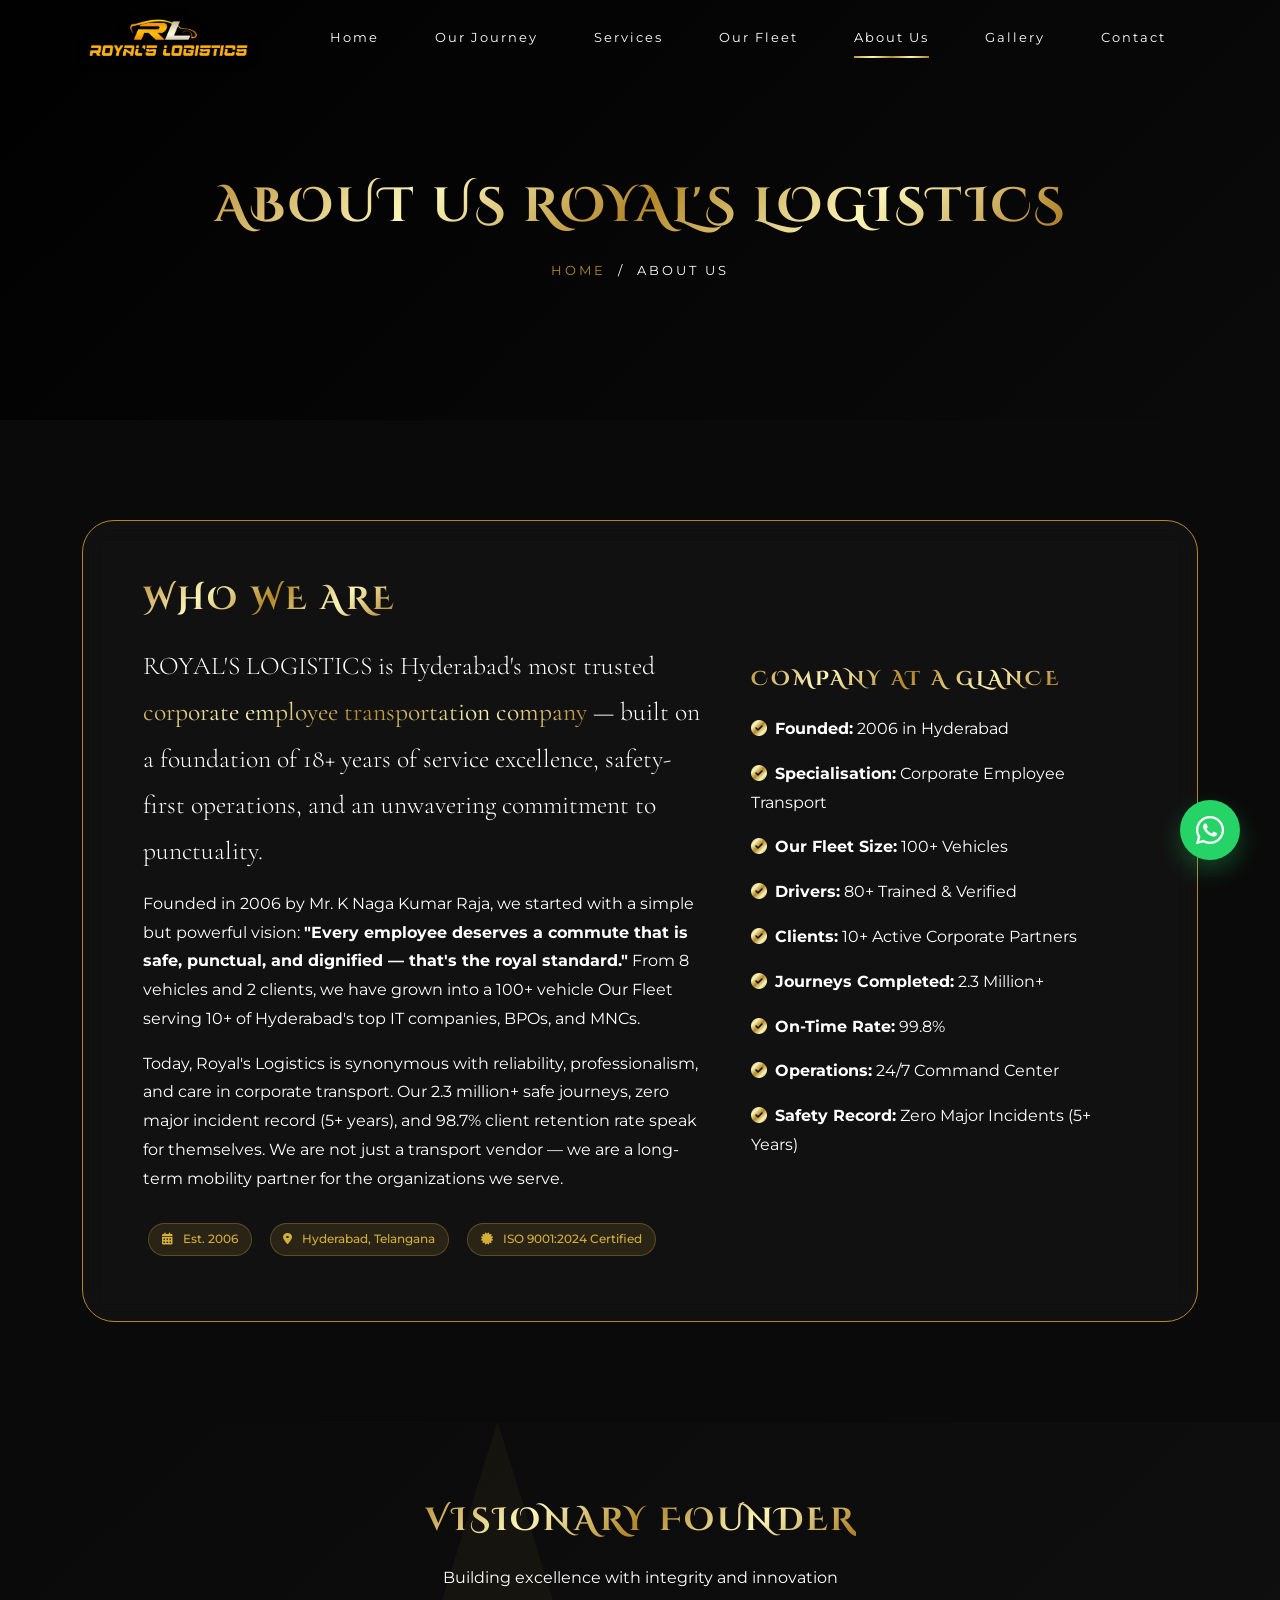
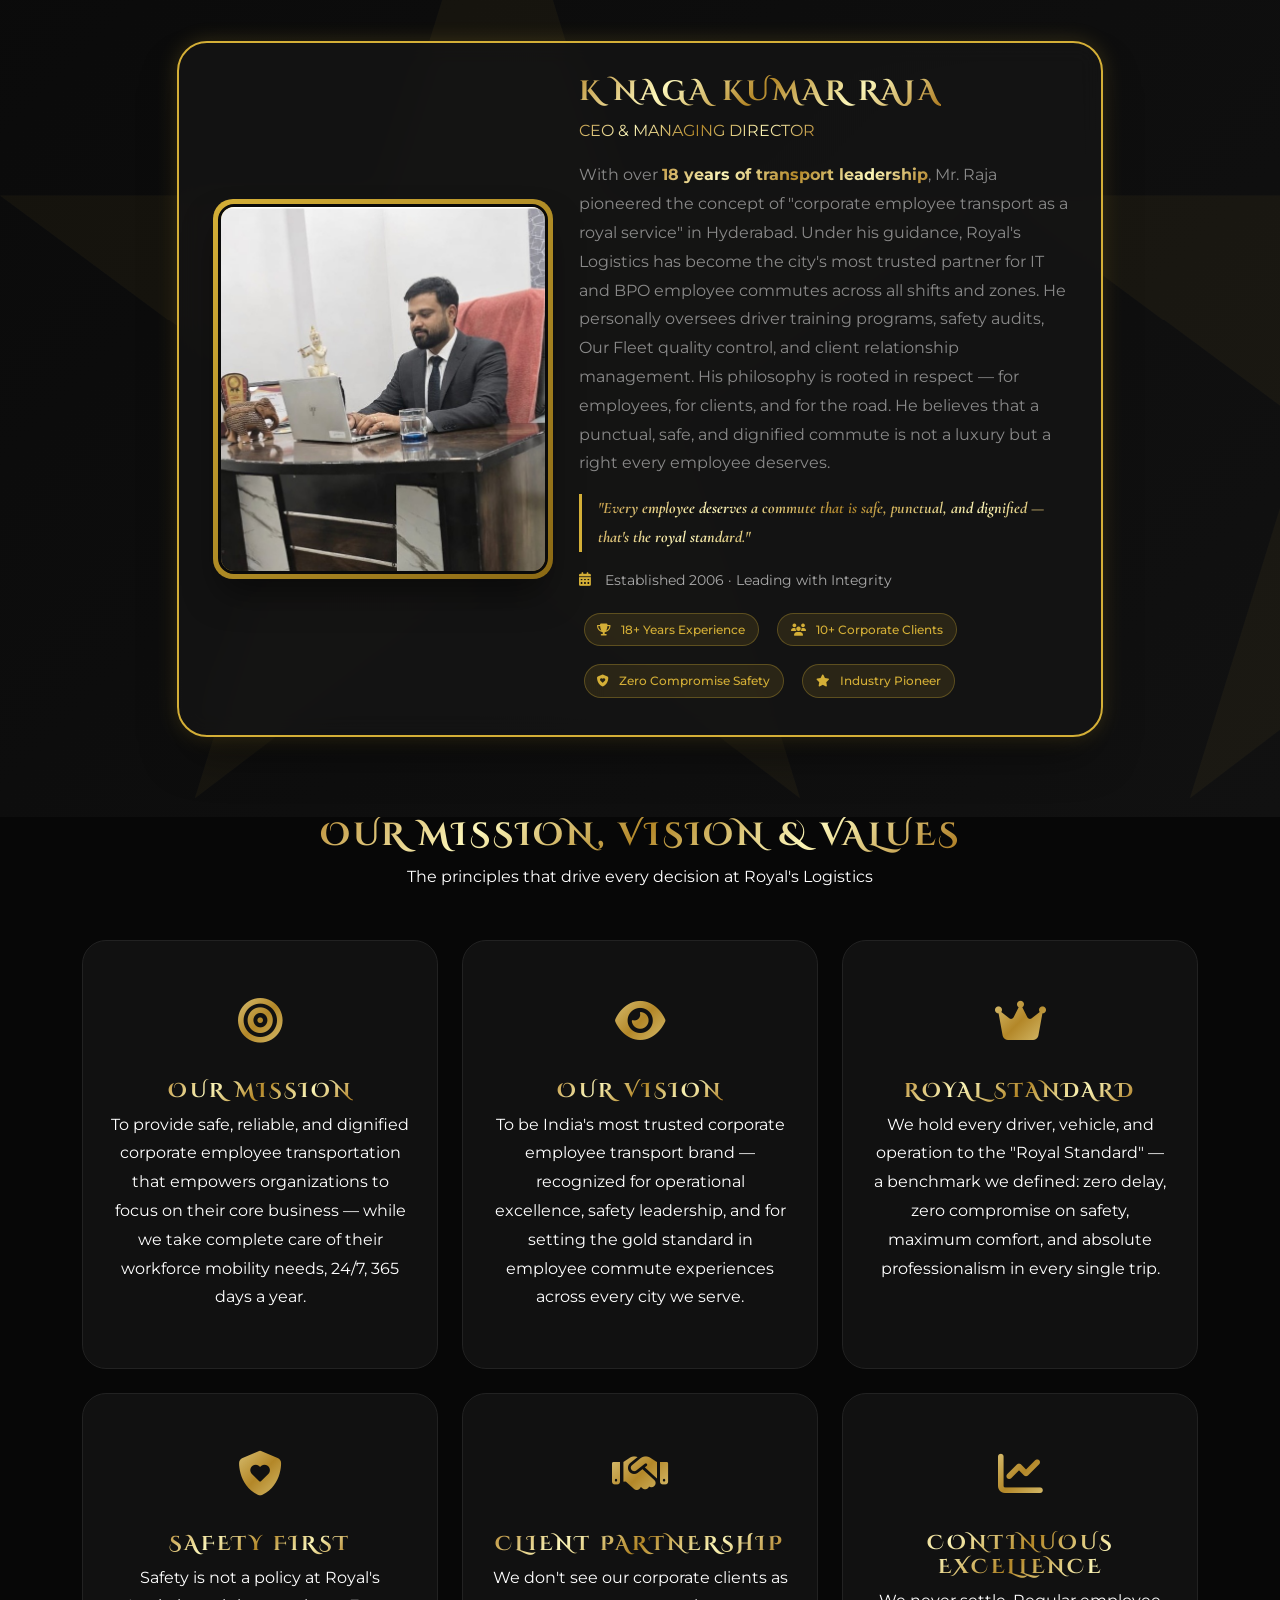
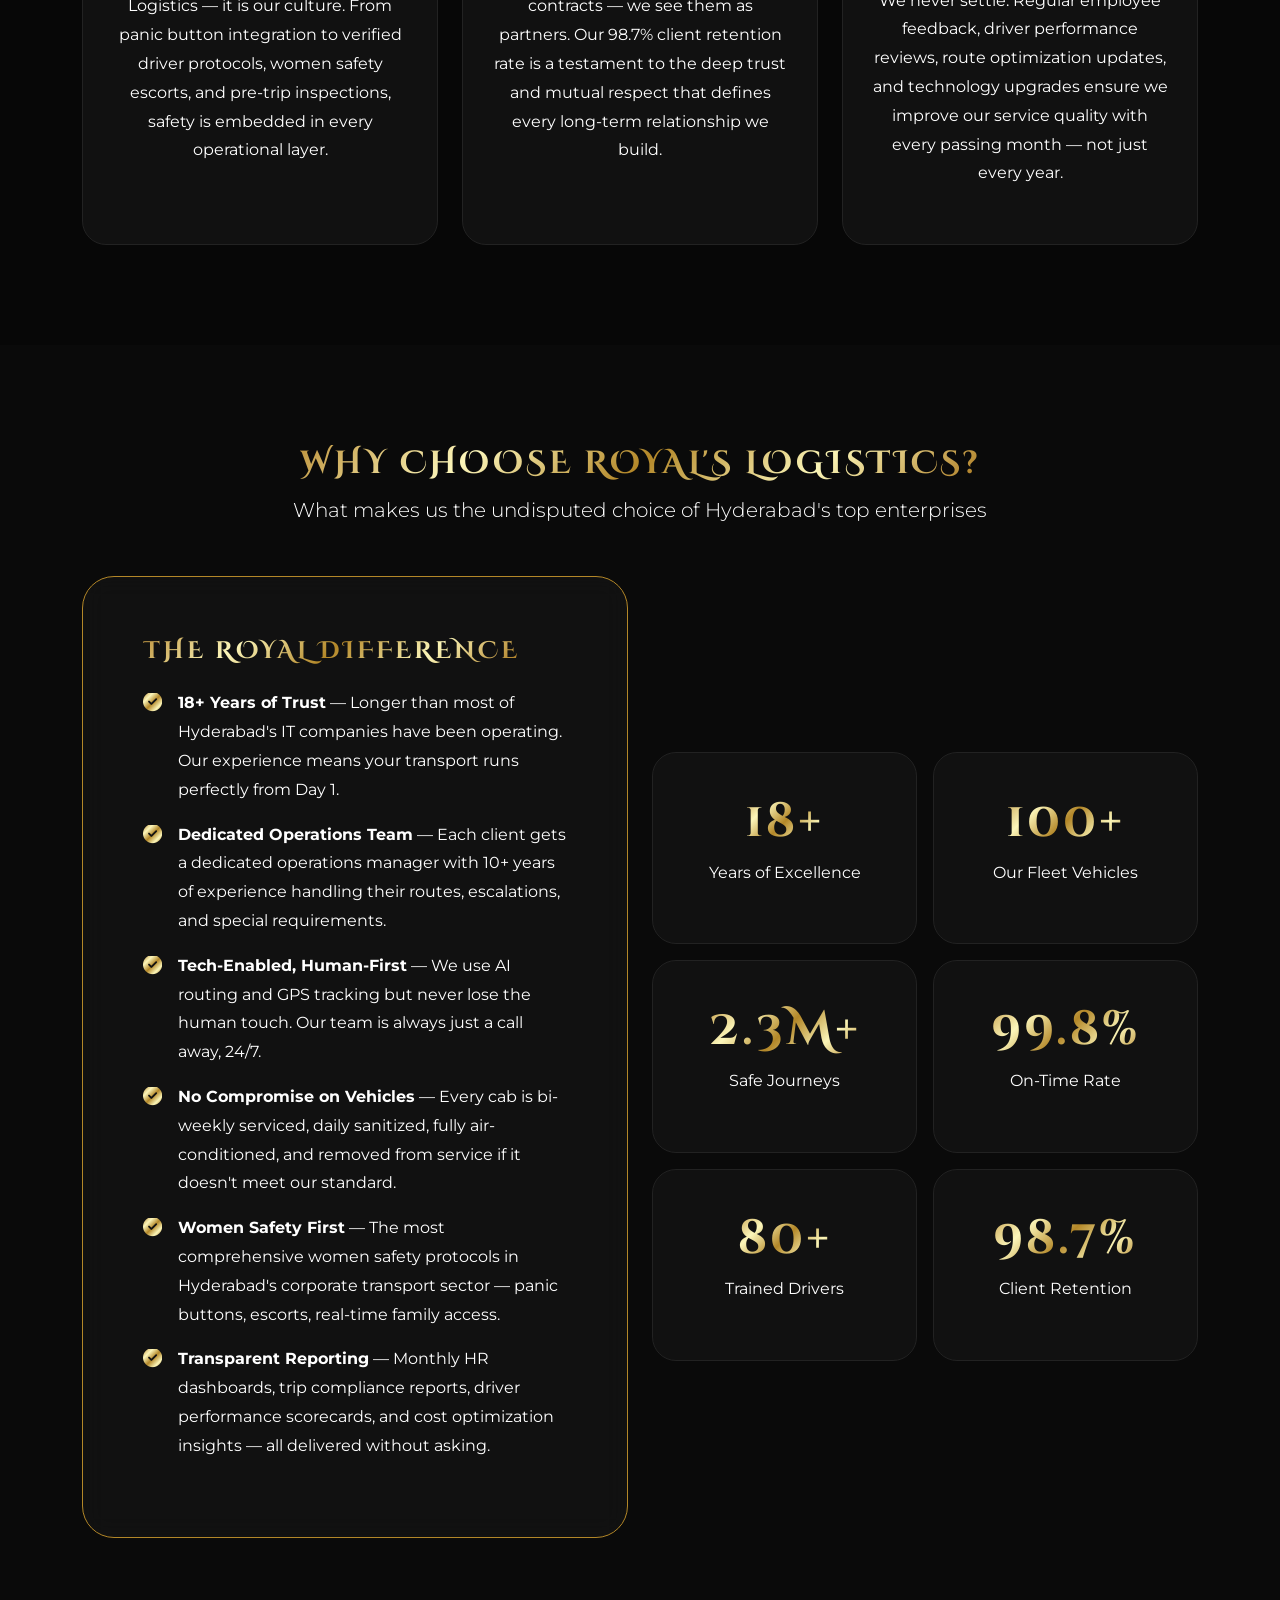
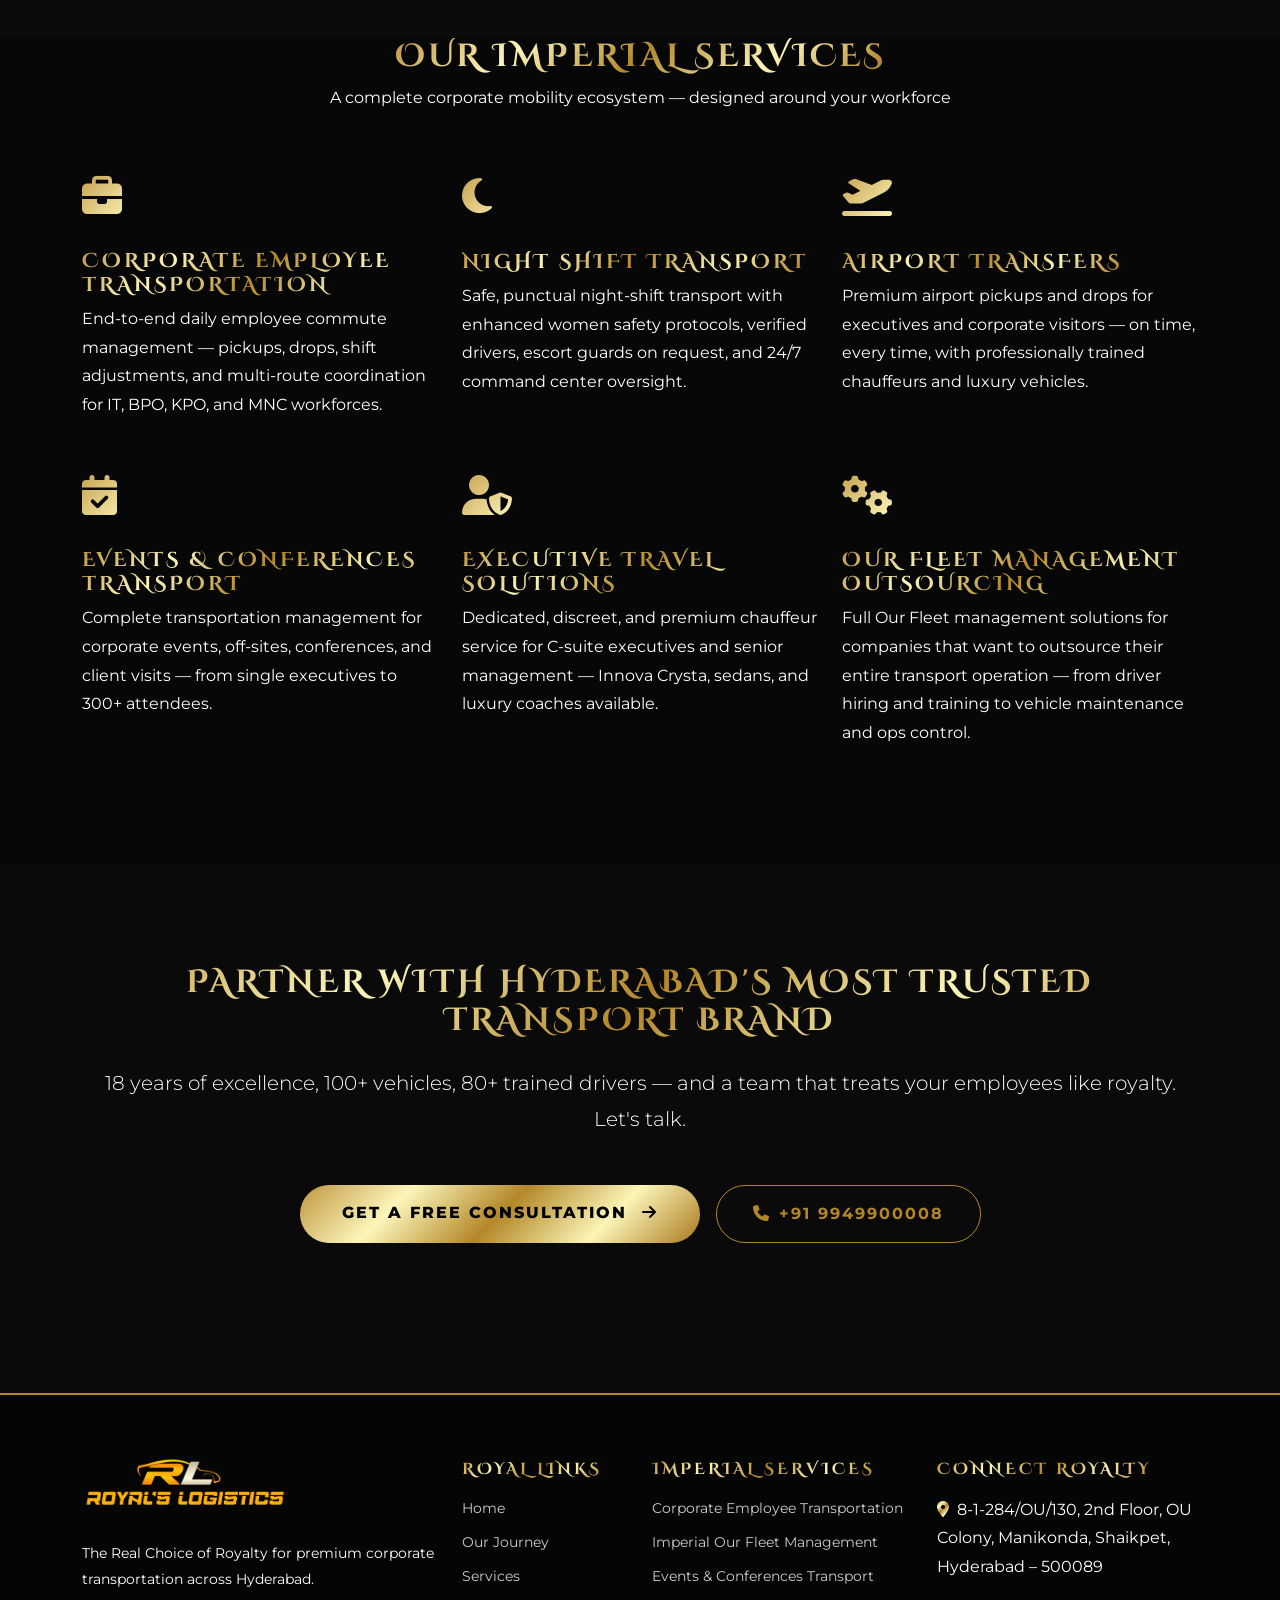
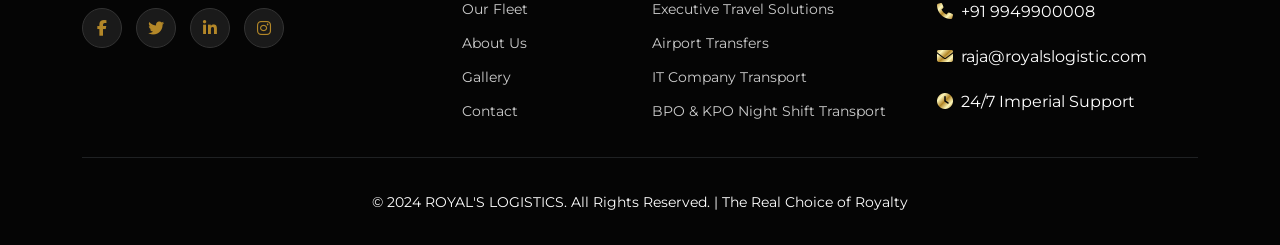
==== About Us.html @ 651cbd4b "Update About Us.html" ====
<!DOCTYPE html>
<html lang="en">
<head>
  <meta charset="UTF-8" />
  <meta name="viewport" content="width=device-width, initial-scale=1.0" />
  <title>About Us | ROYAL'S LOGISTICS</title>
  <!-- Favicon (Logo as icon) -->
  <link rel="icon" type="image/png" href="logo1.png" />
  <link rel="apple-touch-icon" href="logo1.png" />

  <!-- SEO Title -->
  <title>ROYAL'S LOGISTICS | Imperial Corporate Employee Transport</title>

  <!-- Open Graph Meta Tags (WhatsApp / Facebook Preview) -->
  <meta property="og:title" content="ROYAL'S LOGISTICS | Imperial Corporate Employee Transport" />
  <meta property="og:description" content="Premium corporate employee transport solutions with reliability, safety, and efficiency. Trusted logistics partner for modern businesses." />
  <meta property="og:image" content="https://rl-updated.netlify.app/logo1.png" />
  <meta property="og:url" content="https://rl-updated.netlify.app/" />
  <meta property="og:type" content="website" />
  <meta property="og:image:width" content="1200" />
  <meta property="og:image:height" content="630" />

  <link href="https://cdn.jsdelivr.net/npm/bootstrap@5.3.0-alpha1/dist/css/bootstrap.min.css" rel="stylesheet" />
  <link href="https://fonts.googleapis.com/css2?family=Cinzel+Decorative:wght@400;700;900&family=Cinzel:wght@400;700;900&family=Cormorant+Garamond:ital,wght@0,400;0,600;1,400&family=Montserrat:wght@200;300;400;500;600;700;800&display=swap" rel="stylesheet" />
  <link rel="stylesheet" href="https://cdnjs.cloudflare.com/ajax/libs/font-awesome/6.4.0/css/all.min.css" />
  <link href="https://unpkg.com/aos@2.3.1/dist/aos.css" rel="stylesheet" />
  <link rel="stylesheet" href="styles.css" />
  <style>
    /* Additional styles for the refined CEO section - Golden Border & Rectangle Image */
    .ceo-refined-section {
      padding: 80px 0;
      background: linear-gradient(135deg, #0a0a0a 0%, #111111 100%);
      position: relative;
      overflow: hidden;
    }
    .ceo-refined-section::before {
      content: '';
      position: absolute;
      top: 0;
      left: 0;
      width: 100%;
      height: 100%;
      background: url('data:image/svg+xml;utf8,<svg xmlns="http://www.w3.org/2000/svg" viewBox="0 0 800 800" opacity="0.05"><path fill="%23D4AF37" d="M400,0 L493.3,300 L800,300 L550,485 L643.3,785 L400,600 L156.7,785 L250,485 L0,300 L306.7,300 Z"/></svg>') repeat;
      pointer-events: none;
    }
    .section-tag {
      display: inline-block;
      background: rgba(212, 175, 55, 0.15);
      color: var(--deep-gold, #D4AF37);
      font-size: 0.8rem;
      letter-spacing: 2px;
      padding: 0.3rem 1rem;
      border-radius: 30px;
      margin-bottom: 1rem;
      font-weight: 600;
      border: 1px solid rgba(212, 175, 55, 0.3);
    }
    .section-title {
      font-size: 2.5rem;
      font-weight: 700;
      background: linear-gradient(135deg, #D4AF37 0%, #FFD966 100%);
      -webkit-background-clip: text;
      background-clip: text;
      color: transparent;
      margin-bottom: 0.5rem;
      font-family: 'Cinzel', serif;
    }
    /* CEO Card with Golden Border */
    .ceo-card {
      background: rgba(20, 20, 20, 0.85);
      backdrop-filter: blur(12px);
      border-radius: 30px;
      padding: 2rem;
      border: 2px solid #D4AF37;
      box-shadow: 0 0 20px rgba(212, 175, 55, 0.2), 0 25px 45px -12px rgba(0,0,0,0.5);
      transition: transform 0.3s ease, box-shadow 0.3s ease;
    }
    .ceo-card:hover {
      transform: translateY(-5px);
      box-shadow: 0 0 30px rgba(212, 175, 55, 0.3), 0 25px 45px -12px rgba(0,0,0,0.6);
      border-color: #FFD966;
    }
    /* Rectangle Image Wrapper - Bigger with Golden Border */
    .ceo-img-wrapper-rectangle {
      width: 300px;
      height: 340px;
      border-radius: 20px;
      background: linear-gradient(135deg, #D4AF37, #8B6914);
      padding: 5px;
      box-shadow: 0 20px 35px -8px rgba(0,0,0,0.5);
      transition: transform 0.3s ease;
      margin: 0 auto;
    }
    .ceo-img-wrapper-rectangle:hover {
      transform: scale(1.02);
    }
    .ceo-img-rectangle {
      width: 100%;
      height: 100%;
      object-fit: cover;
      border-radius: 16px;
      border: 3px solid #0a0a0a;
    }
    .ceo-name {
      font-size: 2rem;
      font-weight: 700;
      background: linear-gradient(135deg, #D4AF37, #FFF2C8);
      -webkit-background-clip: text;
      background-clip: text;
      color: transparent;
      margin-bottom: 0.25rem;
      font-family: 'Cinzel', serif;
    }
    .ceo-title {
      font-size: 1rem;
      letter-spacing: 3px;
      color: #D4AF37;
      text-transform: uppercase;
      border-bottom: 1px solid rgba(212, 175, 55, 0.3);
      display: inline-block;
      padding-bottom: 5px;
    }
    .ceo-quote {
      font-style: italic;
      font-size: 1rem;
      color: #e0c87c;
      border-left: 3px solid #D4AF37;
      padding-left: 1rem;
      margin: 1rem 0;
      font-family: 'Cormorant Garamond', serif;
      font-weight: 500;
    }
    .ceo-estb {
      margin-top: 1rem;
      font-size: 0.85rem;
      color: #aaa;
      display: flex;
      align-items: center;
      gap: 6px;
    }
    .ceo-estb i {
      color: #D4AF37;
    }
    /* Keep existing gold badges consistent */
    .stat-badge-gold {
      background: rgba(212, 175, 55, 0.12);
      border: 1px solid rgba(212, 175, 55, 0.3);
      color: #D4AF37;
      padding: 0.3rem 0.8rem;
      border-radius: 30px;
      font-size: 0.75rem;
      font-weight: 500;
      display: inline-flex;
      align-items: center;
      gap: 6px;
    }
    @media (min-width: 1200px) {
      .ceo-img-wrapper-rectangle {
        width: 340px;
        height: 380px;
      }
    }
    @media (max-width: 768px) {
      .ceo-card {
        text-align: center;
        padding: 1.5rem;
      }
      .ceo-img-wrapper-rectangle {
        width: 240px;
        height: 280px;
      }
      .section-title {
        font-size: 1.8rem;
      }
      .ceo-name {
        font-size: 1.5rem;
      }
    }
  </style>
</head>
<body>

  <!-- Preloader -->
  <div id="preloader">
    <div class="loader-logo">ROYAL'S LOGISTICS</div>
    <div style="width:280px;height:2px;background:#2a2a2a;margin-top:20px;">
      <div id="bar" style="width:0%;height:100%;background:var(--metallic-gold);"></div>
    </div>
    <p class="mt-3 small gold-text">Imperial Excellence Loading...</p>
  </div>

  <!-- Navbar -->
  <nav class="navbar navbar-expand-lg navbar-dark fixed-top">
    <div class="container">
      <a class="navbar-brand" href="index.html"><img class="navbar-logo-img" src="logo.png" alt="Royal's Logistics"></a>
      <button class="navbar-toggler" type="button" data-bs-toggle="collapse" data-bs-target="#navbarNav" aria-label="Toggle navigation">
        <span class="navbar-toggler-icon"></span>
      </button>
      <div class="collapse navbar-collapse" id="navbarNav">
        <ul class="navbar-nav ms-auto">
          <li class="nav-item"><a class="nav-link" href="index.html">Home</a></li>
          <li class="nav-item"><a class="nav-link" href="Our Journey.html">Our Journey</a></li>
          <li class="nav-item"><a class="nav-link" href="Services.html">Services</a></li>
          <li class="nav-item"><a class="nav-link" href="Our Fleet.html">Our Fleet</a></li>
          <li class="nav-item"><a class="nav-link active-link" href="About Us.html">About Us</a></li>
          <li class="nav-item"><a class="nav-link" href="Gallery.html">Gallery</a></li>
          <li class="nav-item"><a class="nav-link" href="Contact.html">Contact</a></li>
        </ul>
      </div>
    </div>
  </nav>

  <!-- Page Hero -->
  <section class="page-hero">
    <div class="page-hero-bg" style="background-image:url('https://images.unsplash.com/photo-1521791136064-7986c2920216?auto=format&fit=crop&w=1920&q=80');"></div>
    <div class="page-hero-overlay"></div>
    <div class="container" data-aos="zoom-out">
      <h1 class="gold-text">About Us Royal's Logistics</h1>
      <p class="page-breadcrumb"><a href="index.html">Home</a> &nbsp;/&nbsp; About Us</p>
    </div>
  </section>

  <!-- Who We Are -->
  <section class="section-padding">
    <div class="container">
      <div class="royal-border-box" data-aos="fade-up">
        <div class="row align-items-center g-5">
          <div class="col-lg-7">
            <h2 class="gold-text mb-4">Who We Are</h2>
            <p class="lead mb-3" style="font-family:'Cormorant Garamond',serif;font-size:1.6rem;">
              ROYAL'S LOGISTICS is Hyderabad's most trusted <strong class="gold-text">corporate employee transportation company</strong> — built on a foundation of 18+ years of service excellence, safety-first operations, and an unwavering commitment to punctuality.
            </p>
            <p>Founded in 2006 by Mr. K Naga Kumar Raja, we started with a simple but powerful vision: <strong>"Every employee deserves a commute that is safe, punctual, and dignified — that's the royal standard."</strong> From 8 vehicles and 2 clients, we have grown into a 100+ vehicle Our Fleet serving 10+ of Hyderabad's top IT companies, BPOs, and MNCs.</p>
            <p class="mt-3">Today, Royal's Logistics is synonymous with reliability, professionalism, and care in corporate transport. Our 2.3 million+ safe journeys, zero major incident record (5+ years), and 98.7% client retention rate speak for themselves. We are not just a transport vendor — we are a long-term mobility partner for the organizations we serve.</p>
            <div class="mt-4 d-flex flex-wrap gap-2">
              <span class="stat-badge-gold"><i class="fas fa-calendar-alt me-1"></i>Est. 2006</span>
              <span class="stat-badge-gold"><i class="fas fa-map-marker-alt me-1"></i>Hyderabad, Telangana</span>
              <span class="stat-badge-gold"><i class="fas fa-certificate me-1"></i>ISO 9001:2024 Certified</span>
            </div>
          </div>
          <div class="col-lg-5">
            <h5 class="gold-text mb-4">Company At a Glance</h5>
            <ul class="list-unstyled">
              <li class="mb-3"><i class="fas fa-check-circle gold-text me-2"></i><strong>Founded:</strong> 2006 in Hyderabad</li>
              <li class="mb-3"><i class="fas fa-check-circle gold-text me-2"></i><strong>Specialisation:</strong> Corporate Employee Transport</li>
              <li class="mb-3"><i class="fas fa-check-circle gold-text me-2"></i><strong>Our Fleet Size:</strong> 100+ Vehicles</li>
              <li class="mb-3"><i class="fas fa-check-circle gold-text me-2"></i><strong>Drivers:</strong> 80+ Trained & Verified</li>
              <li class="mb-3"><i class="fas fa-check-circle gold-text me-2"></i><strong>Clients:</strong> 10+ Active Corporate Partners</li>
              <li class="mb-3"><i class="fas fa-check-circle gold-text me-2"></i><strong>Journeys Completed:</strong> 2.3 Million+</li>
              <li class="mb-3"><i class="fas fa-check-circle gold-text me-2"></i><strong>On-Time Rate:</strong> 99.8%</li>
              <li class="mb-3"><i class="fas fa-check-circle gold-text me-2"></i><strong>Operations:</strong> 24/7 Command Center</li>
              <li class="mb-3"><i class="fas fa-check-circle gold-text me-2"></i><strong>Safety Record:</strong> Zero Major Incidents (5+ Years)</li>
            </ul>
          </div>
        </div>
      </div>
    </div>
  </section>

  <!-- UPDATED CEO SECTION with GOLDEN BORDER & RECTANGLE IMAGE -->
  <section id="ceo" class="ceo-refined-section">
    <div class="container">
      <div class="text-center mb-5" data-aos="fade-up">
        <h2 class="gold-text ">VISIONARY FOUNDER</h2>
        <p class="mt-3">Building excellence with integrity and innovation</p>
      </div>
      <div class="row justify-content-center">
        <div class="col-lg-10" data-aos="fade-up" data-aos-delay="100">
          <div class="ceo-card">
            <div class="row align-items-center">
              <div class="col-lg-5 text-center mb-4 mb-lg-0">
                <!-- RECTANGLE IMAGE WRAPPER - Bigger size with golden border effect -->
                <div class="ceo-img-wrapper-rectangle mx-auto">
                  <img src="kumar raja.jpg" alt="K Naga Kumar Raja" class="ceo-img-rectangle">
                </div>
              </div>
              <div class="col-lg-7">
                <h3 class="gold-text ">K NAGA KUMAR RAJA</h3>
                <div class="gold-text ">CEO & MANAGING DIRECTOR</div>
                <p class="mt-3 text-white-50">With over <strong class="gold-text">18 years of transport leadership</strong>, Mr. Raja pioneered the concept of "corporate employee transport as a royal service" in Hyderabad. Under his guidance, Royal's Logistics has become the city's most trusted partner for IT and BPO employee commutes across all shifts and zones. He personally oversees driver training programs, safety audits, Our Fleet quality control, and client relationship management. His philosophy is rooted in respect — for employees, for clients, and for the road. He believes that a punctual, safe, and dignified commute is not a luxury but a right every employee deserves.</p>
                <div class="ceo-quote"><strong class="gold-text">"Every employee deserves a commute that is safe, punctual, and dignified — that's the royal standard."</strong></div>
                <div class="ceo-estb"><i class="fas fa-calendar-alt me-2"></i>Established 2006 · Leading with Integrity</div>
                <div class="mt-3 d-flex flex-wrap gap-2">
                  <span class="stat-badge-gold"><i class="fas fa-trophy me-1"></i>18+ Years Experience</span>
                  <span class="stat-badge-gold"><i class="fas fa-users me-1"></i>10+ Corporate Clients</span>
                  <span class="stat-badge-gold"><i class="fas fa-shield-heart me-1"></i>Zero Compromise Safety</span>
                  <span class="stat-badge-gold"><i class="fas fa-star me-1"></i>Industry Pioneer</span>
                </div>
              </div>
            </div>
          </div>
        </div>
      </div>
    </div>
  </section>

  <!-- Mission, Vision, Values -->
  <section class="section-padding pt-0" style="background:#070707;">
    <div class="container">
      <div class="text-center mb-5" data-aos="fade-up">
        <h2 class="gold-text">Our Mission, Vision & Values</h2>
        <p>The principles that drive every decision at Royal's Logistics</p>
      </div>
      <div class="row g-4">
        <div class="col-md-6 col-lg-4" data-aos="flip-left">
          <div class="value-card">
            <span class="value-icon"><i class="fas fa-bullseye"></i></span>
            <h5 class="gold-text">Our Mission</h5>
            <p>To provide safe, reliable, and dignified corporate employee transportation that empowers organizations to focus on their core business — while we take complete care of their workforce mobility needs, 24/7, 365 days a year.</p>
          </div>
        </div>
        <div class="col-md-6 col-lg-4" data-aos="flip-left" data-aos-delay="100">
          <div class="value-card">
            <span class="value-icon"><i class="fas fa-eye"></i></span>
            <h5 class="gold-text">Our Vision</h5>
            <p>To be India's most trusted corporate employee transport brand — recognized for operational excellence, safety leadership, and for setting the gold standard in employee commute experiences across every city we serve.</p>
          </div>
        </div>
        <div class="col-md-6 col-lg-4" data-aos="flip-left" data-aos-delay="200">
          <div class="value-card">
            <span class="value-icon"><i class="fas fa-crown"></i></span>
            <h5 class="gold-text">Royal Standard</h5>
            <p>We hold every driver, vehicle, and operation to the "Royal Standard" — a benchmark we defined: zero delay, zero compromise on safety, maximum comfort, and absolute professionalism in every single trip.</p>
          </div>
        </div>
        <div class="col-md-6 col-lg-4" data-aos="flip-left" data-aos-delay="300">
          <div class="value-card">
            <span class="value-icon"><i class="fas fa-shield-heart"></i></span>
            <h5 class="gold-text">Safety First</h5>
            <p>Safety is not a policy at Royal's Logistics — it is our culture. From panic button integration to verified driver protocols, women safety escorts, and pre-trip inspections, safety is embedded in every operational layer.</p>
          </div>
        </div>
        <div class="col-md-6 col-lg-4" data-aos="flip-left" data-aos-delay="400">
          <div class="value-card">
            <span class="value-icon"><i class="fas fa-handshake"></i></span>
            <h5 class="gold-text">Client Partnership</h5>
            <p>We don't see our corporate clients as contracts — we see them as partners. Our 98.7% client retention rate is a testament to the deep trust and mutual respect that defines every long-term relationship we build.</p>
          </div>
        </div>
        <div class="col-md-6 col-lg-4" data-aos="flip-left" data-aos-delay="500">
          <div class="value-card">
            <span class="value-icon"><i class="fas fa-chart-line"></i></span>
            <h5 class="gold-text">Continuous Excellence</h5>
            <p>We never settle. Regular employee feedback, driver performance reviews, route optimization updates, and technology upgrades ensure we improve our service quality with every passing month — not just every year.</p>
          </div>
        </div>
      </div>
    </div>
  </section>

  <!-- Why Choose Us -->
  <section class="section-padding">
    <div class="container">
      <div class="text-center mb-5" data-aos="fade-up">
        <h2 class="gold-text">Why Choose Royal's Logistics?</h2>
        <p class="lead">What makes us the undisputed choice of Hyderabad's top enterprises</p>
      </div>
      <div class="row g-4 align-items-center">
        <div class="col-lg-6" data-aos="fade-right">
          <div class="royal-border-box">
            <h4 class="gold-text mb-4">The Royal Difference</h4>
            <ul class="list-unstyled">
              <li class="mb-3 d-flex align-items-start gap-3">
                <i class="fas fa-check-circle gold-text mt-1" style="font-size:1.2rem;"></i>
                <div><strong>18+ Years of Trust</strong> — Longer than most of Hyderabad's IT companies have been operating. Our experience means your transport runs perfectly from Day 1.</div>
              </li>
              <li class="mb-3 d-flex align-items-start gap-3">
                <i class="fas fa-check-circle gold-text mt-1" style="font-size:1.2rem;"></i>
                <div><strong>Dedicated Operations Team</strong> — Each client gets a dedicated operations manager with 10+ years of experience handling their routes, escalations, and special requirements.</div>
              </li>
              <li class="mb-3 d-flex align-items-start gap-3">
                <i class="fas fa-check-circle gold-text mt-1" style="font-size:1.2rem;"></i>
                <div><strong>Tech-Enabled, Human-First</strong> — We use AI routing and GPS tracking but never lose the human touch. Our team is always just a call away, 24/7.</div>
              </li>
              <li class="mb-3 d-flex align-items-start gap-3">
                <i class="fas fa-check-circle gold-text mt-1" style="font-size:1.2rem;"></i>
                <div><strong>No Compromise on Vehicles</strong> — Every cab is bi-weekly serviced, daily sanitized, fully air-conditioned, and removed from service if it doesn't meet our standard.</div>
              </li>
              <li class="mb-3 d-flex align-items-start gap-3">
                <i class="fas fa-check-circle gold-text mt-1" style="font-size:1.2rem;"></i>
                <div><strong>Women Safety First</strong> — The most comprehensive women safety protocols in Hyderabad's corporate transport sector — panic buttons, escorts, real-time family access.</div>
              </li>
              <li class="mb-3 d-flex align-items-start gap-3">
                <i class="fas fa-check-circle gold-text mt-1" style="font-size:1.2rem;"></i>
                <div><strong>Transparent Reporting</strong> — Monthly HR dashboards, trip compliance reports, driver performance scorecards, and cost optimization insights — all delivered without asking.</div>
              </li>
            </ul>
          </div>
        </div>
        <div class="col-lg-6" data-aos="fade-left">
          <div class="row g-3 text-center">
            <div class="col-6">
              <div class="value-card">
                <h2 class="gold-text" style="font-size:3rem;">18+</h2>
                <p>Years of Excellence</p>
              </div>
            </div>
            <div class="col-6">
              <div class="value-card">
                <h2 class="gold-text" style="font-size:3rem;">100+</h2>
                <p>Our Fleet Vehicles</p>
              </div>
            </div>
            <div class="col-6">
              <div class="value-card">
                <h2 class="gold-text" style="font-size:3rem;">2.3M+</h2>
                <p>Safe Journeys</p>
              </div>
            </div>
            <div class="col-6">
              <div class="value-card">
                <h2 class="gold-text" style="font-size:3rem;">99.8%</h2>
                <p>On-Time Rate</p>
              </div>
            </div>
            <div class="col-6">
              <div class="value-card">
                <h2 class="gold-text" style="font-size:3rem;">80+</h2>
                <p>Trained Drivers</p>
              </div>
            </div>
            <div class="col-6">
              <div class="value-card">
                <h2 class="gold-text" style="font-size:3rem;">98.7%</h2>
                <p>Client Retention</p>
              </div>
            </div>
          </div>
        </div>
      </div>
    </div>
  </section>

  <!-- What We Do / Services Overview -->
  <section class="section-padding pt-0" style="background:#070707;">
    <div class="container">
      <div class="text-center mb-5" data-aos="fade-up">
        <h2 class="gold-text">Our Imperial Services</h2>
        <p>A complete corporate mobility ecosystem — designed around your workforce</p>
      </div>
      <div class="row g-4">
        <div class="col-md-6 col-lg-4" data-aos="fade-up">
          <div class="Services-card">
            <span class="icon-wrap"><i class="fas fa-briefcase"></i></span>
            <h5 class="gold-text">Corporate Employee Transportation</h5>
            <p>End-to-end daily employee commute management — pickups, drops, shift adjustments, and multi-route coordination for IT, BPO, KPO, and MNC workforces.</p>
          </div>
        </div>
        <div class="col-md-6 col-lg-4" data-aos="fade-up" data-aos-delay="100">
          <div class="Services-card">
            <span class="icon-wrap"><i class="fas fa-moon"></i></span>
            <h5 class="gold-text">Night Shift Transport</h5>
            <p>Safe, punctual night-shift transport with enhanced women safety protocols, verified drivers, escort guards on request, and 24/7 command center oversight.</p>
          </div>
        </div>
        <div class="col-md-6 col-lg-4" data-aos="fade-up" data-aos-delay="200">
          <div class="Services-card">
            <span class="icon-wrap"><i class="fas fa-plane-departure"></i></span>
            <h5 class="gold-text">Airport Transfers</h5>
            <p>Premium airport pickups and drops for executives and corporate visitors — on time, every time, with professionally trained chauffeurs and luxury vehicles.</p>
          </div>
        </div>
        <div class="col-md-6 col-lg-4" data-aos="fade-up" data-aos-delay="300">
          <div class="Services-card">
            <span class="icon-wrap"><i class="fas fa-calendar-check"></i></span>
            <h5 class="gold-text">Events & Conferences Transport</h5>
            <p>Complete transportation management for corporate events, off-sites, conferences, and client visits — from single executives to 300+ attendees.</p>
          </div>
        </div>
        <div class="col-md-6 col-lg-4" data-aos="fade-up" data-aos-delay="400">
          <div class="Services-card">
            <span class="icon-wrap"><i class="fas fa-user-shield"></i></span>
            <h5 class="gold-text">Executive Travel Solutions</h5>
            <p>Dedicated, discreet, and premium chauffeur service for C-suite executives and senior management — Innova Crysta, sedans, and luxury coaches available.</p>
          </div>
        </div>
        <div class="col-md-6 col-lg-4" data-aos="fade-up" data-aos-delay="500">
          <div class="Services-card">
            <span class="icon-wrap"><i class="fas fa-cogs"></i></span>
            <h5 class="gold-text">Our Fleet Management Outsourcing</h5>
            <p>Full Our Fleet management solutions for companies that want to outsource their entire transport operation — from driver hiring and training to vehicle maintenance and ops control.</p>
          </div>
        </div>
      </div>
    </div>
  </section>

  <!-- CTA -->
  <section class="section-padding">
    <div class="container text-center" data-aos="zoom-in">
      <h2 class="gold-text mb-4">Partner with Hyderabad's Most Trusted Transport Brand</h2>
      <p class="lead mb-5">18 years of excellence, 100+ vehicles, 80+ trained drivers — and a team that treats your employees like royalty. Let's talk.</p>
      <div class="d-flex flex-wrap justify-content-center gap-3">
        <a href="Contact.html" class="btn btn-royal">Get a Free Consultation <i class="fas fa-arrow-right ms-2"></i></a>
        <a href="tel:+919949900008" class="btn-outline-royal"><i class="fas fa-phone me-2"></i>+91 9949900008</a>
      </div>
    </div>
  </section>

  <!-- WhatsApp -->
  <a href="https://wa.me/919949900008?text=Hi%20Royal's%20Logistics%20Team,%20I%20am%20interested%20in%20your%20services." class="whatsapp-float" target="_blank">
    <i class="fab fa-whatsapp"></i>
  </a>
  <div id="confirmationToast" class="imperial-toast"><i class="fas fa-crown"></i><span id="toastMessage">Royal request received!</span></div>

  <!-- Footer -->
  <footer class="imperial-footer">
    <div class="container">
      <div class="row g-4">
        <div class="col-lg-4 col-md-6">
          <div class="footer-logo"><img src="logo.png" alt="Royal's Logistics"></div>
          <p class="small mt-3">The Real Choice of Royalty for premium corporate transportation across Hyderabad.</p>
          <div class="mt-3">
            <a href="#" class="social-icon"><i class="fab fa-facebook-f"></i></a>
            <a href="#" class="social-icon"><i class="fab fa-twitter"></i></a>
            <a href="#" class="social-icon"><i class="fab fa-linkedin-in"></i></a>
            <a href="#" class="social-icon"><i class="fab fa-instagram"></i></a>
          </div>
        </div>
        <div class="col-lg-2 col-md-6">
          <h5 class="gold-text mb-3" style="font-size:1rem;">Royal Links</h5>
          <div class="footer-links d-flex flex-column">
            <a href="index.html">Home</a><a href="Our Journey.html">Our Journey</a>
            <a href="Services.html">Services</a><a href="Our Fleet.html">Our Fleet</a>
            <a href="About Us.html">About Us</a>
            <a href="gallery.html">Gallery</a>
            <a href="Contact.html">Contact</a>
          </div>
        </div>
        <div class="col-lg-3 col-md-6">
          <h5 class="gold-text mb-3" style="font-size:1rem;">Imperial Services</h5>
          <div class="footer-services d-flex flex-column">
            <a href="#">Corporate Employee Transportation</a>
            <a href="#">Imperial Our Fleet Management</a>
            <a href="#">Events & Conferences Transport</a>
            <a href="#">Executive Travel Solutions</a>
            <a href="#">Airport Transfers</a>
            <a href="#">IT Company Transport</a>
            <a href="#">BPO & KPO Night Shift Transport</a>
          </div>
        </div>
        <div class="col-lg-3 col-md-6">
          <h5 class="gold-text mb-3" style="font-size:1rem;">Connect Royalty</h5>
          <p><i class="fas fa-map-marker-alt gold-text me-2"></i>8-1-284/OU/130, 2nd Floor, OU Colony, Manikonda, Shaikpet, Hyderabad – 500089</p>
          <p><i class="fas fa-phone gold-text me-2"></i>+91 9949900008</p>
          <p><i class="fas fa-envelope gold-text me-2"></i>raja@royalslogistic.com</p>
          <p><i class="fas fa-clock gold-text me-2"></i>24/7 Imperial Support</p>
        </div>
      </div>
      <hr class="border-secondary mt-4">
      <div class="text-center pt-3"><p class="small mb-0">© 2024 ROYAL'S LOGISTICS. All Rights Reserved. | The Real Choice of Royalty</p></div>
    </div>
  </footer>

  <script src="https://cdn.jsdelivr.net/npm/bootstrap@5.3.0-alpha1/dist/js/bootstrap.bundle.min.js"></script>
  <script src="https://unpkg.com/aos@2.3.1/dist/aos.js"></script>
  <script src="main.js"></script>
  <script>
    AOS.init({ duration: 800, once: true });
  </script>
</body>
</html>
---- styles.css ----
/* ============================================
   ROYAL'S LOGISTICS — Global Stylesheet
   styles.css
   ============================================ */

:root {
  --metallic-gold: linear-gradient(135deg, #bf953f, #fcf6ba, #b38728, #fbf5b7, #aa771c);
  --deep-gold: #b38728;
  --light-gold: #fcf6ba;
  --royal-black: #0a0a0a;
  --royal-dark: #050505;
  --glass: rgba(255, 255, 255, 0.03);
  --transition-slow: all 0.8s cubic-bezier(0.25, 1, 0.5, 1);
  --navbar-height: 72px;
}

*, *::before, *::after { margin: 0; padding: 0; box-sizing: border-box; }
html, body { overflow-x: hidden; scroll-behavior: smooth; }
body {
  font-family: 'Montserrat', sans-serif;
  background-color: var(--royal-black);
  color: #ffffff;
  line-height: 1.8;
}

/* ── Typography ── */
p, .lead, .small, li, .card-text, .form-label { color: #ffffff !important; }
.text-muted { color: #dddddd !important; opacity: 0.9; }
h1, h2, h3, h4, h5, h6, .navbar-brand {
  font-family: 'Cinzel Decorative', serif;
  font-weight: 700;
  text-transform: uppercase;
  letter-spacing: 3px;
}
.gold-text {
  background: var(--metallic-gold);
  -webkit-background-clip: text;
  background-clip: text;
  -webkit-text-fill-color: transparent;
  display: inline-block;
}
.icon-wrap {
  font-size: 2.5rem;
  background: var(--metallic-gold);
  -webkit-background-clip: text;
  background-clip: text;
  -webkit-text-fill-color: transparent;
  margin-bottom: 1rem;
  display: block;
}

/* ── Preloader ── */
#preloader {
  position: fixed; inset: 0;
  background: var(--royal-black);
  display: flex; flex-direction: column;
  justify-content: center; align-items: center;
  z-index: 9999; transition: opacity 0.4s ease;
}
.loader-logo {
  font-family: 'Cinzel Decorative', serif;
  font-weight: 900; font-size: 2.5rem;
  background: var(--metallic-gold);
  -webkit-background-clip: text; background-clip: text;
  -webkit-text-fill-color: transparent;
  animation: royalPulse 1.8s infinite ease;
}
@keyframes royalPulse {
  0%   { opacity: 0.6; letter-spacing: 6px; }
  50%  { opacity: 1;   letter-spacing: 9px; }
  100% { opacity: 0.6; letter-spacing: 6px; }
}

/* ── Navbar ── */
.navbar {
  padding: 16px 0;
  transition: var(--transition-slow);
  background: transparent;
  z-index: 1050;
}
.navbar.sticky {
  padding: 8px 0;
  background: rgba(5, 5, 5, 0.98);
  backdrop-filter: blur(18px);
  -webkit-backdrop-filter: blur(18px);
  border-bottom: 1px solid var(--deep-gold);
}
.navbar .container {
  display: flex; flex-wrap: wrap;
  align-items: center; justify-content: space-between;
  width: 100%; padding-left: 16px; padding-right: 16px;
}
.navbar-brand {
  display: flex; align-items: center; gap: 8px;
  padding: 0; margin: 0; flex-shrink: 1;
  min-width: 0; max-width: 75%;
}
.navbar-logo-img {
  height: 44px; width: auto;
  filter: drop-shadow(0 2px 6px rgba(0,0,0,0.5));
  transition: transform 0.3s ease; flex-shrink: 0;
}
.navbar-toggler {
  border: 1px solid var(--deep-gold) !important;
  background: rgba(0,0,0,0.7); transition: 0.3s;
  flex-shrink: 0; margin-left: 12px;
  padding: 8px 12px; outline: none; box-shadow: none !important;
}
.navbar-collapse {
  flex-grow: 0; flex-basis: 100%; margin-top: 1rem;
  background: rgba(5,5,5,0.97);
  backdrop-filter: blur(18px);
  -webkit-backdrop-filter: blur(18px);
  border-radius: 16px;
  padding: 10px 0;
  border: 1px solid rgba(179,135,40,0.2);
}
.navbar-toggler-icon {
  background-image: url("data:image/svg+xml,%3csvg xmlns='http://www.w3.org/2000/svg' viewBox='0 0 30 30'%3e%3cpath stroke='rgba(179,135,40,1)' stroke-linecap='round' stroke-miterlimit='10' stroke-width='2' d='M4 7h22M4 15h22M4 23h22'/%3e%3c/svg%3e") !important;
}
.navbar-toggler[aria-expanded="true"] .navbar-toggler-icon {
  background-image: url("data:image/svg+xml,%3Csvg xmlns='http://www.w3.org/2000/svg' viewBox='0 0 30 30'%3E%3Cpath stroke='%23b38728' stroke-linecap='round' stroke-miterlimit='10' stroke-width='2' d='M6 6L24 24M24 6L6 24'/%3E%3C/svg%3E") !important;
}
.nav-link {
  color: #fff !important; font-size: 0.8rem;
  letter-spacing: 2px; margin: 0 12px;
  transition: 0.4s; position: relative;
  padding: 8px 16px !important;
}
.nav-link::after {
  content: ''; position: absolute; width: 0%;
  height: 2px; bottom: 0; left: 16px;
  background: var(--metallic-gold); transition: 0.4s;
}
.nav-link:hover::after, .nav-link.active-link::after { width: calc(100% - 32px); }

/* ── HOME HERO (index.html) ── */
.hero {
  min-height: 100vh;
  height: 100vh;
  position: relative;
  display: flex;
  align-items: center;
  justify-content: center;
  overflow: hidden;
  /* Push content below fixed navbar on all screen sizes */
  padding-top: var(--navbar-height);
}
.hero-bg {
  position: absolute; inset: 0;
  background: linear-gradient(rgba(0,0,0,0.85), rgba(0,0,0,0.75)),
    url('https://images.unsplash.com/photo-1568605117036-5fe5e7bab0b7?auto=format&fit=crop&w=1920&q=80');
  background-size: cover; background-position: center;
  animation: kenburns 22s infinite alternate; z-index: 0;
}
.hero > .container { position: relative; z-index: 1; }
@keyframes kenburns { 0% { transform: scale(1); } 100% { transform: scale(1.12); } }

/* ── PAGE HERO BANNER (legacy, expertise, fleet, about pages) ── */
.page-hero {
  min-height: 420px;
  position: relative;
  display: flex;
  align-items: center;
  justify-content: center;
  overflow: hidden;
  text-align: center;
  /* Account for fixed navbar — this is the KEY fix */
  padding-top: calc(var(--navbar-height) + 40px);
  padding-bottom: 60px;
}
.page-hero-bg {
  position: absolute; inset: 0;
  background-size: cover;
  background-position: center;
  z-index: 0;
}
.page-hero-overlay {
  position: absolute; inset: 0;
  background: linear-gradient(135deg, rgba(0,0,0,0.92) 0%, rgba(10,10,10,0.72) 100%);
  z-index: 1;
}
.page-hero > .container {
  position: relative;
  z-index: 2;
}
.page-hero h1 {
  font-size: 3rem;
  line-height: 1.2;
}
.page-breadcrumb {
  color: #ccc; font-size: 0.8rem; letter-spacing: 3px;
  text-transform: uppercase; font-family: 'Montserrat', sans-serif;
  font-weight: 400; margin-top: 1rem;
}
.page-breadcrumb a { color: var(--deep-gold); text-decoration: none; }
.page-breadcrumb a:hover { color: var(--light-gold); }

/* ── Layout ── */
.section-padding { padding: 100px 0; }
.royal-border-box {
  border: 1px solid var(--deep-gold); padding: 60px;
  background: var(--glass); backdrop-filter: blur(12px);
  -webkit-backdrop-filter: blur(12px);
  border-radius: 32px;
}

/* ── Buttons ── */
.btn-royal {
  background: var(--metallic-gold); color: #000; font-weight: 800;
  padding: 16px 42px; text-transform: uppercase; letter-spacing: 2px;
  border: none; border-radius: 50px; transition: 0.3s;
  text-decoration: none; display: inline-block;
}
.btn-royal:hover {
  transform: scale(1.02);
  box-shadow: 0 10px 25px rgba(179,135,40,0.5);
  color: #000;
}
.btn-outline-royal {
  background: transparent; color: var(--deep-gold); font-weight: 700;
  padding: 14px 36px; text-transform: uppercase; letter-spacing: 2px;
  border: 1px solid var(--deep-gold); border-radius: 50px; transition: 0.3s;
  text-decoration: none; display: inline-block;
}
.btn-outline-royal:hover {
  background: var(--metallic-gold);
  color: #000 !important;
  -webkit-text-fill-color: #000 !important;
  border-color: transparent;
  box-shadow: 0 10px 25px rgba(179,135,40,0.3);
}

/* ── Stat Badge ── */
.stat-badge-gold {
  background: rgba(179,135,40,0.2); border-radius: 60px;
  padding: 8px 20px; display: inline-block;
  border-left: 2px solid var(--deep-gold); margin: 5px;
}

/* ── Overview Cards (Home) ── */
.overview-card {
  background: #111; border: 1px solid #222;
  border-radius: 24px; padding: 45px 30px;
  transition: 0.5s; height: 100%; text-align: center;
}
.overview-card:hover {
  border-color: var(--deep-gold); transform: translateY(-12px);
  background: #171717; box-shadow: 0 20px 35px -12px rgba(179,135,40,0.25);
}
.overview-icon {
  font-size: 3rem;
  background: var(--metallic-gold);
  -webkit-background-clip: text; background-clip: text;
  -webkit-text-fill-color: transparent;
  margin-bottom: 1.2rem; display: block;
}

/* ── Expertise Cards ── */
.expertise-card {
  background: #111; border: 1px solid #222;
  border-radius: 24px; padding: 40px 30px;
  height: 100%; transition: 0.5s;
}
.expertise-card:hover {
  border-color: var(--deep-gold); transform: translateY(-10px);
  background: #171717; box-shadow: 0 20px 35px -12px rgba(179,135,40,0.2);
}

/* ── Process Cards ── */
.process-card {
  background: var(--glass); border: 1px solid #222;
  border-radius: 24px; padding: 30px;
  position: relative; height: 100%; transition: 0.5s;
}
.process-card:hover {
  border-color: var(--deep-gold); transform: translateY(-10px);
  background: #171717; box-shadow: 0 20px 35px -12px rgba(179,135,40,0.2);
}
.process-number {
  font-size: 3rem;
  background: var(--metallic-gold);
  -webkit-background-clip: text; background-clip: text;
  -webkit-text-fill-color: transparent;
  position: absolute; top: 15px; right: 25px;
  font-family: 'Cinzel', serif;
}

/* ── Fleet Items ── */
.fleet-item {
  background: #111; border: 1px solid #222;
  border-radius: 24px; height: 100%; transition: 0.5s; overflow: hidden;
}
.fleet-item:hover {
  border-color: var(--deep-gold); transform: translateY(-10px);
  box-shadow: 0 20px 35px -12px rgba(179,135,40,0.2);
}
.fleet-img { width: 100%; height: 240px; object-fit: cover; transition: 0.8s; }
.fleet-item:hover .fleet-img { transform: scale(1.05); }
.fleet-spec-list { list-style: none; padding: 0; margin: 0; }
.fleet-spec-list li { padding: 7px 0; border-bottom: 1px solid #1e1e1e; font-size: 0.88rem; }
.fleet-spec-list li:last-child { border-bottom: none; }

/* ── Value Cards (About / Expertise) ── */
.value-card {
  background: #111; border: 1px solid #222;
  border-radius: 24px; padding: 40px 28px;
  height: 100%; text-align: center; transition: 0.5s;
}
.value-card:hover {
  border-color: var(--deep-gold); transform: translateY(-8px);
  background: #171717; box-shadow: 0 20px 35px -12px rgba(179,135,40,0.2);
}
.value-icon {
  font-size: 2.8rem;
  background: var(--metallic-gold);
  -webkit-background-clip: text; background-clip: text;
  -webkit-text-fill-color: transparent;
  margin-bottom: 1rem; display: block;
}

/* ── CEO Showcase ── */
.ceo-showcase {
  background: linear-gradient(145deg, #0f0f0f 0%, #080808 100%);
  border-radius: 48px; padding: 2.5rem;
  border: 1px solid rgba(179,135,40,0.4);
  box-shadow: 0 25px 40px -12px black;
}
.ceo-avatar-lg {
  width: 140px; height: 140px; background: var(--metallic-gold);
  border-radius: 50%; display: flex; align-items: center; justify-content: center;
  font-size: 4rem; color: #000; flex-shrink: 0;
  box-shadow: 0 0 0 5px rgba(179,135,40,0.3);
}

/* ── Timeline ── */
.timeline-wrap { position: relative; padding-left: 50px; }
.timeline-wrap::before {
  content: ''; position: absolute; left: 18px; top: 0; bottom: 0;
  width: 2px;
  background: linear-gradient(to bottom, transparent, var(--deep-gold), transparent);
  opacity: 0.5;
}
.timeline-item { position: relative; margin-bottom: 50px; }
.timeline-dot {
  position: absolute; left: -40px; top: 4px;
  width: 16px; height: 16px; border-radius: 50%;
  background: var(--deep-gold); box-shadow: 0 0 0 5px rgba(179,135,40,0.2);
}
.timeline-year {
  font-family: 'Cinzel', serif; font-weight: 700; font-size: 0.85rem;
  letter-spacing: 2px; background: var(--metallic-gold);
  -webkit-background-clip: text; background-clip: text;
  -webkit-text-fill-color: transparent; margin-bottom: 4px;
}

/* ── Logo Carousel ── */
.logo-carousel {
  overflow: hidden; white-space: nowrap; padding: 45px 0;
  background: rgba(20,20,20,0.5); border-radius: 60px; margin-top: 25px;
}
.logo-track { display: inline-block; animation: scrollLogos 10s linear infinite; }
.logo-track img { height: 70px; width: auto; margin: 0 45px; opacity: 0.92; object-fit: contain; }
@keyframes scrollLogos { 0% { transform: translateX(0); } 100% { transform: translateX(-50%); } }

/* ── Contact Form ── */
.contact-form-royal {
  background: rgba(0,0,0,0.6); backdrop-filter: blur(12px);
  -webkit-backdrop-filter: blur(12px);
  padding: 40px; border-radius: 48px;
  border: 1px solid rgba(179,135,40,0.4);
}
.form-control {
  background: #1e1e1e; border: 1px solid #444; color: white;
  border-radius: 16px; padding: 14px 20px; transition: 0.3s;
}
.form-control::placeholder { color: #dddddd !important; opacity: 1; font-weight: 400; letter-spacing: 0.5px; }
.form-control:focus {
  background: #2a2a2a; border-color: var(--deep-gold);
  box-shadow: 0 0 0 0.25rem rgba(179,135,40,0.3); color: white;
}
select.form-control option { background: #1e1e1e; color: white; }
.border-gold { border-color: #b38728 !important; }

/* ── Map ── */
.map-container {
  border-radius: 28px; overflow: hidden;
  border: 1px solid var(--deep-gold); height: 300px; background: #111;
}
.map-container iframe { width: 100%; height: 100%; border: 0; }

/* ── FAQ ── */
.faq-item {
  background: #111; border: 1px solid #222;
  border-radius: 20px; padding: 22px 28px;
  margin-bottom: 14px; transition: 0.3s; cursor: pointer;
}
.faq-item:hover, .faq-item.open { border-color: var(--deep-gold); background: #171717; }
.faq-question {
  font-family: 'Montserrat', sans-serif; font-weight: 600;
  font-size: 1rem; letter-spacing: 0.5px;
  display: flex; justify-content: space-between; align-items: center;
}
.faq-question .fa-chevron-down { transition: transform 0.35s ease; color: var(--deep-gold); flex-shrink: 0; margin-left: 12px; }
.faq-item.open .faq-question .fa-chevron-down { transform: rotate(180deg); }
.faq-answer { margin-top: 12px; display: none; font-size: 0.93rem; opacity: 0.9; }
.faq-item.open .faq-answer { display: block; }

/* ── Toast ── */
.imperial-toast {
  position: fixed; bottom: 30px; left: 50%;
  transform: translateX(-50%) scale(0.9);
  background: linear-gradient(135deg, #11998e, #38ef7d);
  color: #0a2f1f; padding: 14px 28px; border-radius: 60px;
  font-weight: 600; font-size: 1rem; letter-spacing: 0.5px;
  box-shadow: 0 15px 35px rgba(0,0,0,0.5);
  z-index: 9999; display: flex; align-items: center; gap: 12px;
  font-family: 'Montserrat', sans-serif; opacity: 0;
  transition: all 0.4s cubic-bezier(0.68, -0.55, 0.265, 1.55);
  pointer-events: none; border: 1px solid rgba(255,255,255,0.4); white-space: nowrap;
}
.imperial-toast.show { opacity: 1; transform: translateX(-50%) scale(1); }

/* ── WhatsApp Float ── */
.whatsapp-float {
  position: fixed; bottom: 40px; right: 40px; background: #25d366;
  border-radius: 50%; width: 60px; height: 60px;
  display: flex; align-items: center; justify-content: center;
  font-size: 32px; color: white !important; z-index: 1000;
  text-decoration: none; animation: waPulse 2s infinite; transition: all 0.3s;
  box-shadow: 0 10px 25px rgba(37,211,102,0.3);
}
.whatsapp-float:hover { transform: scale(1.1) translateY(-5px); background: #20ba5a; }
@keyframes waPulse {
  0%   { box-shadow: 0 0 0 0 rgba(37,211,102,0.7); }
  70%  { box-shadow: 0 0 0 20px rgba(37,211,102,0); }
  100% { box-shadow: 0 0 0 0 rgba(37,211,102,0); }
}

/* ── Footer ── */
.imperial-footer {
  background: #050505; border-top: 2px solid var(--deep-gold);
  padding: 60px 0 30px; margin-top: 50px;
}
.footer-logo img { height: 55px; margin-bottom: 15px; object-fit: contain; }
.footer-links a, .footer-services a {
  color: #ccc !important; -webkit-text-fill-color: #ccc !important;
  text-decoration: none; transition: 0.3s;
  display: inline-block; margin-bottom: 8px; font-size: 0.9rem;
}
.footer-links a:hover, .footer-services a:hover {
  color: var(--deep-gold) !important;
  -webkit-text-fill-color: var(--deep-gold) !important;
  transform: translateX(5px);
}
.social-icon {
  width: 40px; height: 40px; background: #1a1a1a; border-radius: 50%;
  display: inline-flex; align-items: center; justify-content: center;
  margin-right: 10px; transition: 0.3s; color: var(--deep-gold) !important;
  border: 1px solid #333; text-decoration: none;
}
.social-icon:hover {
  background: var(--deep-gold);
  color: black !important;
  -webkit-text-fill-color: black !important;
  transform: translateY(-3px);
}

/* =============================================
   RESPONSIVE BREAKPOINTS
   ============================================= */

/* ── Desktop / Tablet landscape ── */
@media (min-width: 992px) {
  .navbar-collapse {
    flex-grow: 1; flex-basis: auto; margin-top: 0;
    background: transparent; border: none;
    padding: 0; border-radius: 0; backdrop-filter: none;
  }
  .navbar-toggler { margin-left: 0; }
  :root { --navbar-height: 76px; }
}

/* ── Tablet ── */
@media (max-width: 991px) {
  :root { --navbar-height: 68px; }

  /* Page hero: ensure content is always below navbar */
  .page-hero {
    padding-top: calc(var(--navbar-height) + 50px);
    padding-bottom: 50px;
    min-height: 360px;
  }

  /* Home hero: push content below navbar */
  .hero {
    padding-top: calc(var(--navbar-height) + 20px);
    height: auto;
    min-height: 100vh;
    align-items: center;
  }
}

/* ── Mobile ── */
@media (max-width: 768px) {
  :root { --navbar-height: 64px; }

  /* HOME HERO — key fix: content no longer hides under navbar */
  .hero {
    padding-top: calc(var(--navbar-height) + 30px);
    padding-bottom: 50px;
    height: auto;
    min-height: 100svh; /* uses small viewport height for mobile browsers */
  }

  /* Shrink the big inline h1 on home hero */
  .hero h1.gold-text {
    font-size: 2.4rem !important;
    letter-spacing: 2px;
    line-height: 1.2;
  }
  .hero .lead {
    font-size: 1rem;
    padding: 0 10px;
  }
  .hero .btn-royal,
  .hero .btn-outline-royal {
    padding: 12px 28px;
    font-size: 0.85rem;
  }

  /* PAGE HERO — legacy, expertise, fleet, about */
  .page-hero {
    padding-top: calc(var(--navbar-height) + 40px);
    padding-bottom: 45px;
    min-height: 320px;
    height: auto;
  }
  .page-hero h1 {
    font-size: 2rem !important;
    line-height: 1.25;
    letter-spacing: 2px;
  }
  .page-breadcrumb {
    font-size: 0.72rem;
    letter-spacing: 2px;
  }

  /* Cards & components */
  .logo-track img { height: 45px; margin: 0 25px; }
  .process-card { padding: 20px; }
  .process-number { font-size: 2.2rem; }
  .royal-border-box { padding: 30px 20px; }
  .ceo-avatar-lg { margin: 0 auto 1.5rem auto; }
  .ceo-showcase { text-align: center; }
  .contact-form-royal { padding: 24px; }
}

/* ── Small Mobile ── */
@media (max-width: 576px) {
  :root { --navbar-height: 60px; }

  .navbar-logo-img { height: 36px; }
  .navbar-brand { gap: 5px; max-width: 70%; }
  .navbar-toggler { padding: 6px 10px; }
  .navbar { padding: 12px 0; }

  /* HOME HERO */
  .hero {
    padding-top: calc(var(--navbar-height) + 24px);
    padding-bottom: 40px;
  }
  .hero h1.gold-text {
    font-size: 1.9rem !important;
    letter-spacing: 1.5px;
  }
  .hero .lead {
    font-size: 0.9rem;
  }

  /* PAGE HERO */
  .page-hero {
    padding-top: calc(var(--navbar-height) + 30px);
    padding-bottom: 36px;
    min-height: 280px;
  }
  .page-hero h1 {
    font-size: 1.6rem !important;
    letter-spacing: 1.5px;
  }

  /* General */
  .section-padding { padding: 60px 0; }
  .royal-border-box { padding: 24px 16px; }
  .btn-royal { padding: 12px 24px; font-size: 0.85rem; }
  .btn-outline-royal { padding: 10px 22px; font-size: 0.82rem; }
  .overview-card { padding: 32px 20px; }
  .expertise-card { padding: 28px 20px; }
  .value-card { padding: 28px 18px; }
  .stat-badge-gold { padding: 6px 14px; font-size: 0.82rem; }

  .imperial-toast {
    font-size: 0.8rem; padding: 10px 18px;
    white-space: normal; text-align: center;
    width: 90%; justify-content: center;
  }
  .whatsapp-float { bottom: 20px; right: 20px; width: 52px; height: 52px; font-size: 26px; }
}

/* ── Very Small Mobile (320px) ── */
@media (max-width: 380px) {
  :root { --navbar-height: 56px; }

  .navbar-logo-img { height: 30px; }
  .navbar-brand { gap: 4px; max-width: 68%; }

  .hero h1.gold-text {
    font-size: 1.6rem !important;
    letter-spacing: 1px;
  }
  .page-hero h1 {
    font-size: 1.35rem !important;
    letter-spacing: 1px;
  }
  .page-hero {
    min-height: 250px;
  }
  .hero .lead { font-size: 0.85rem; }
}
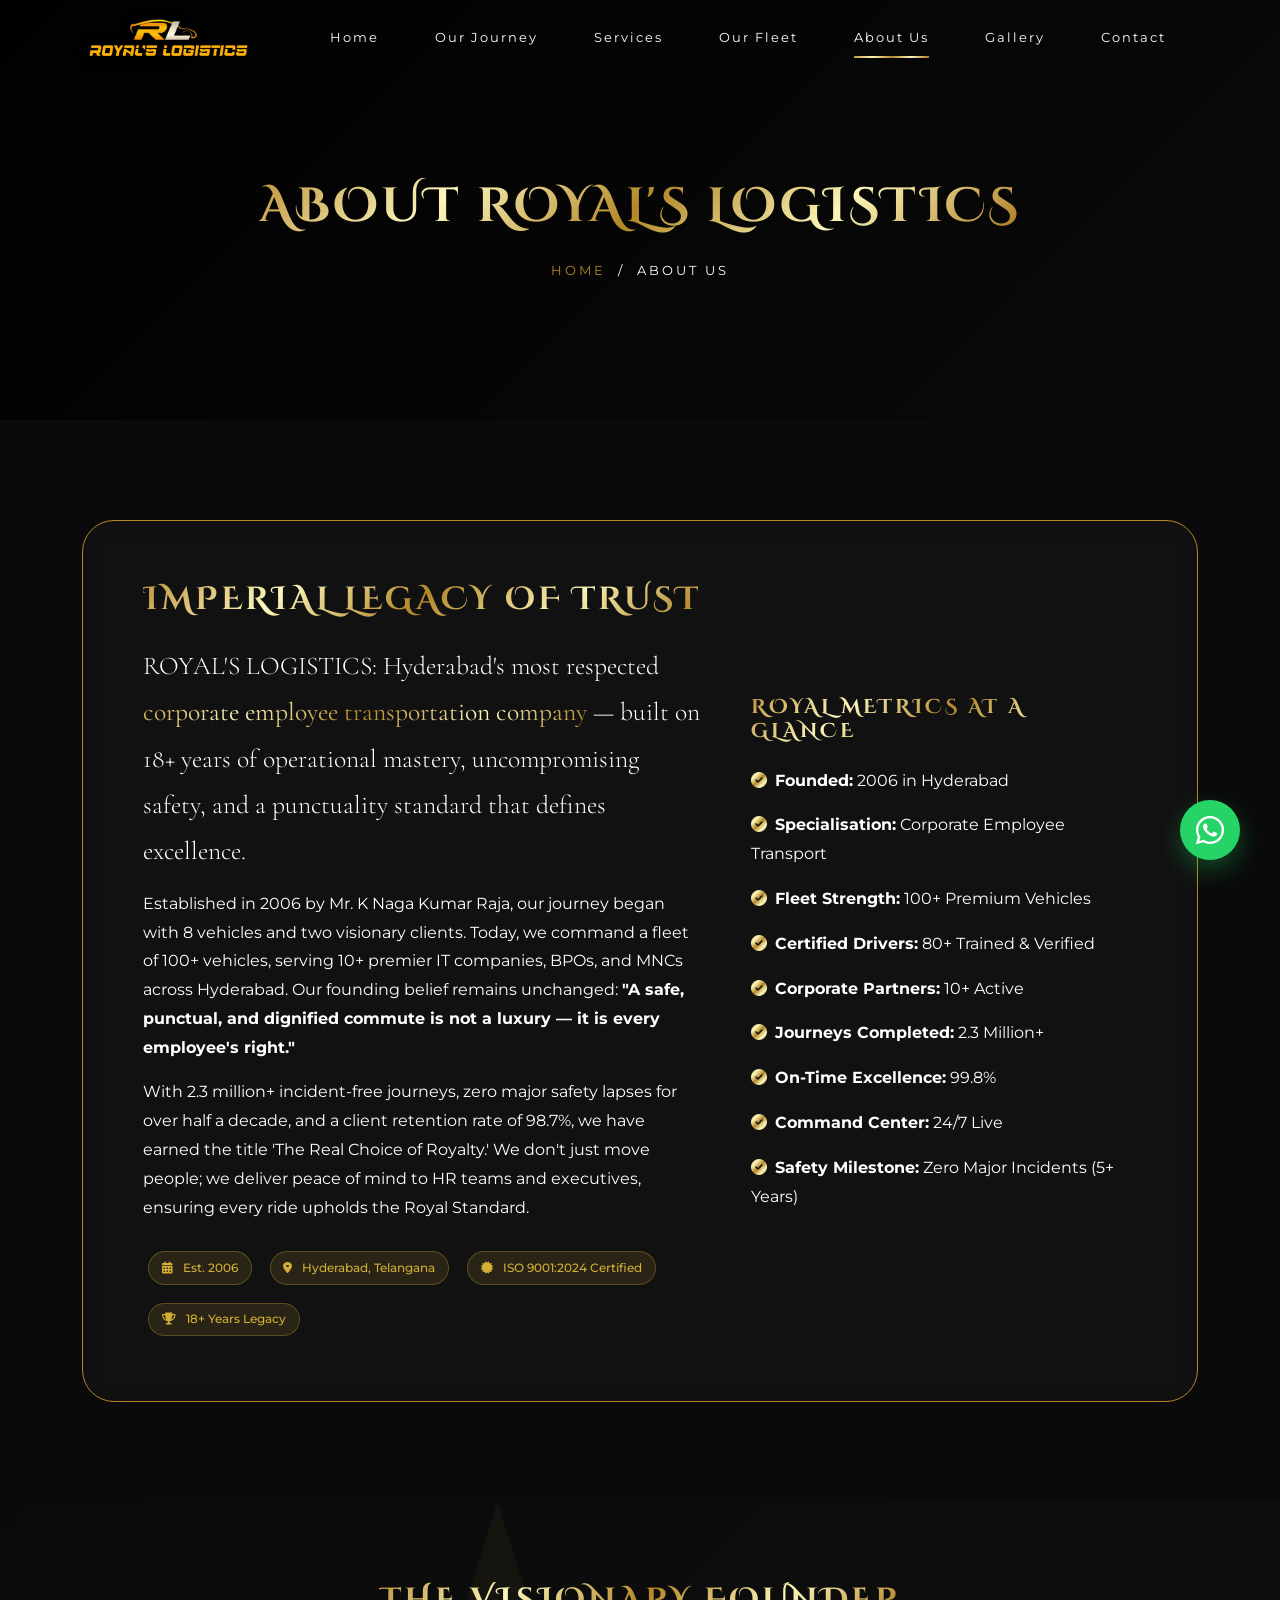
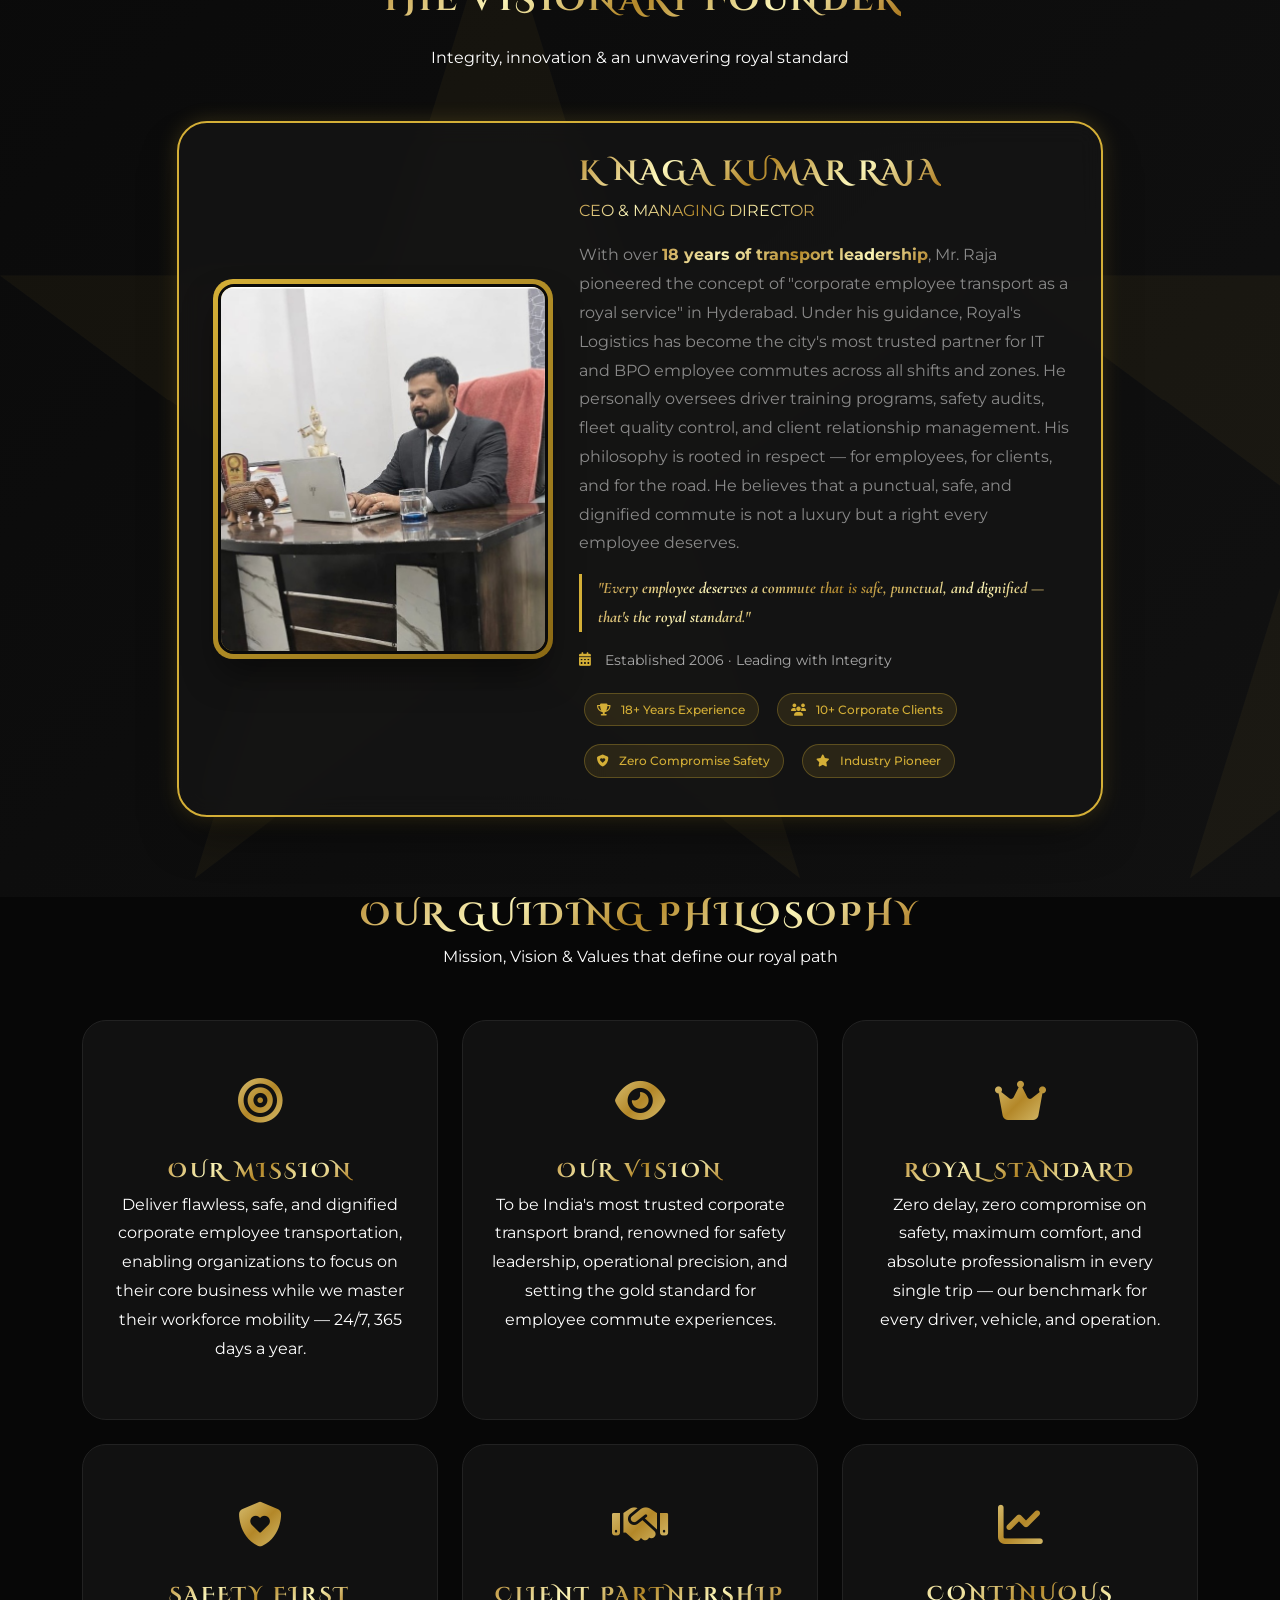
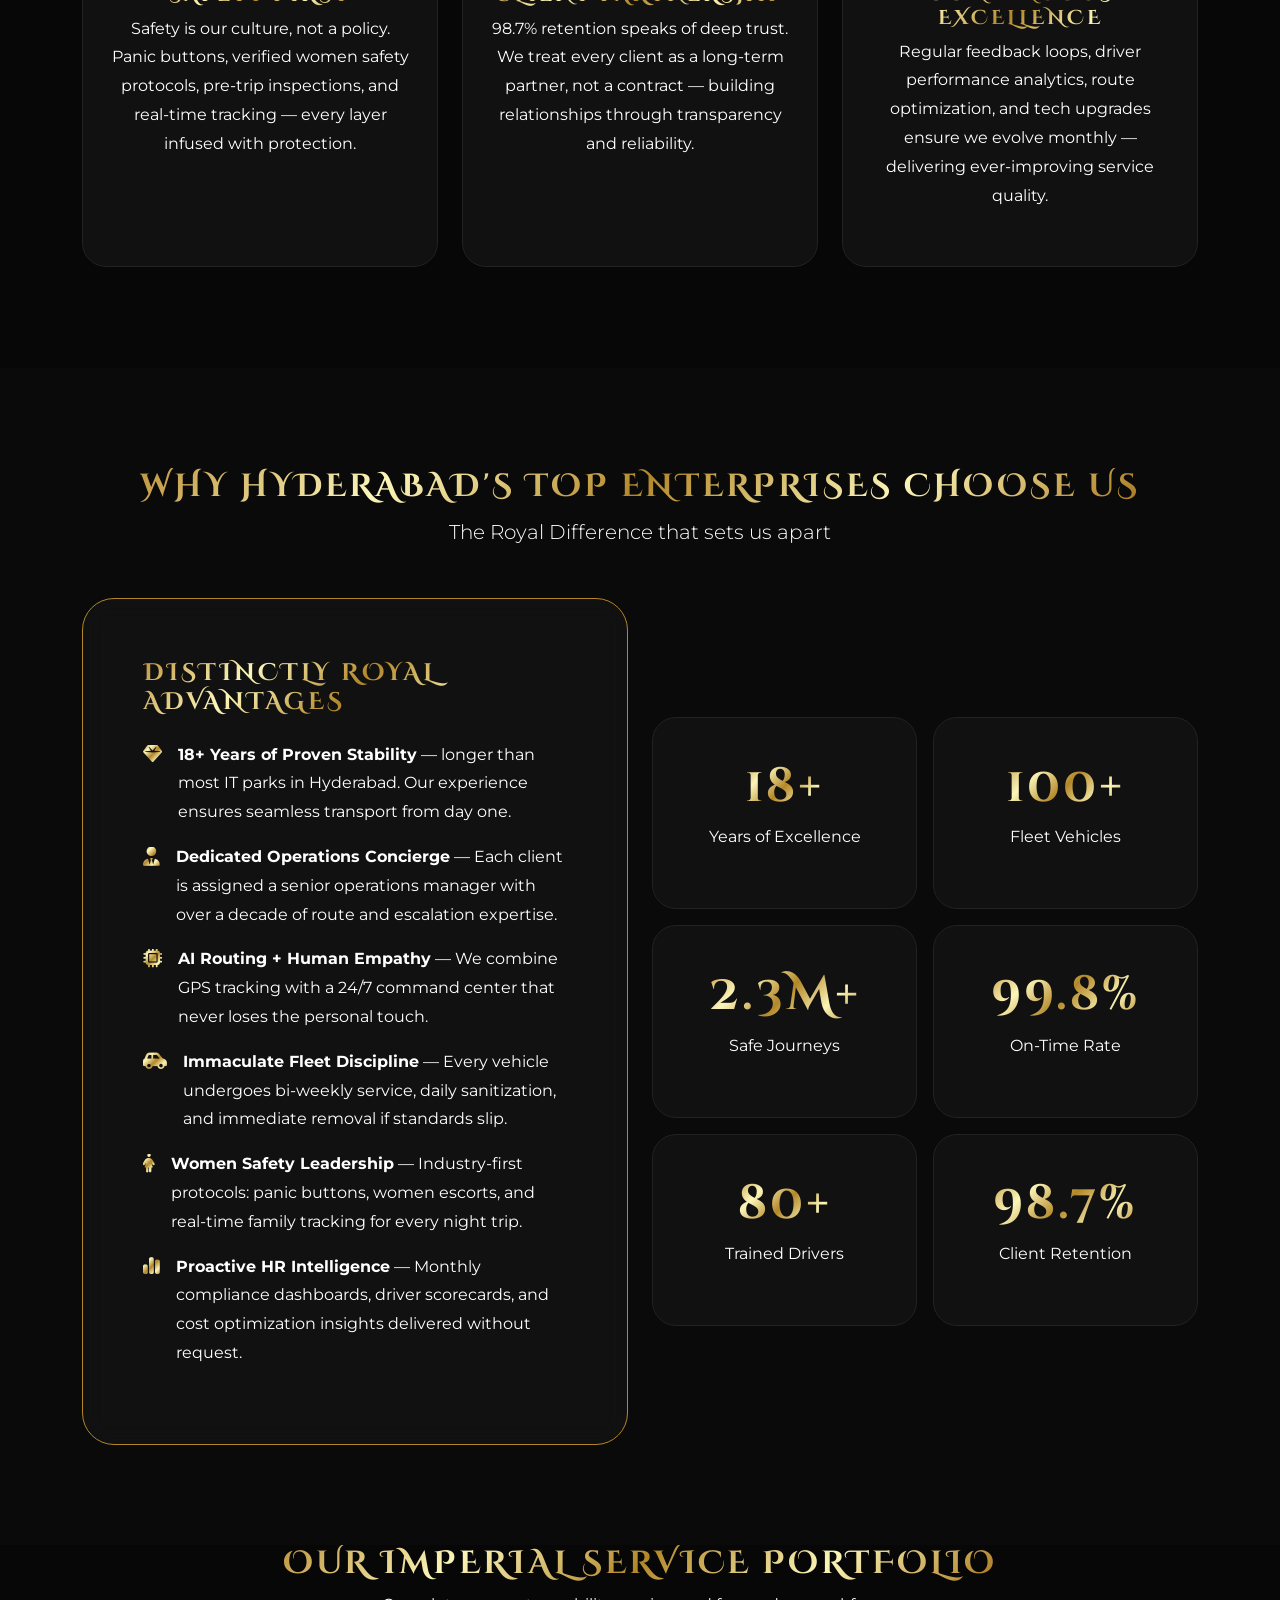
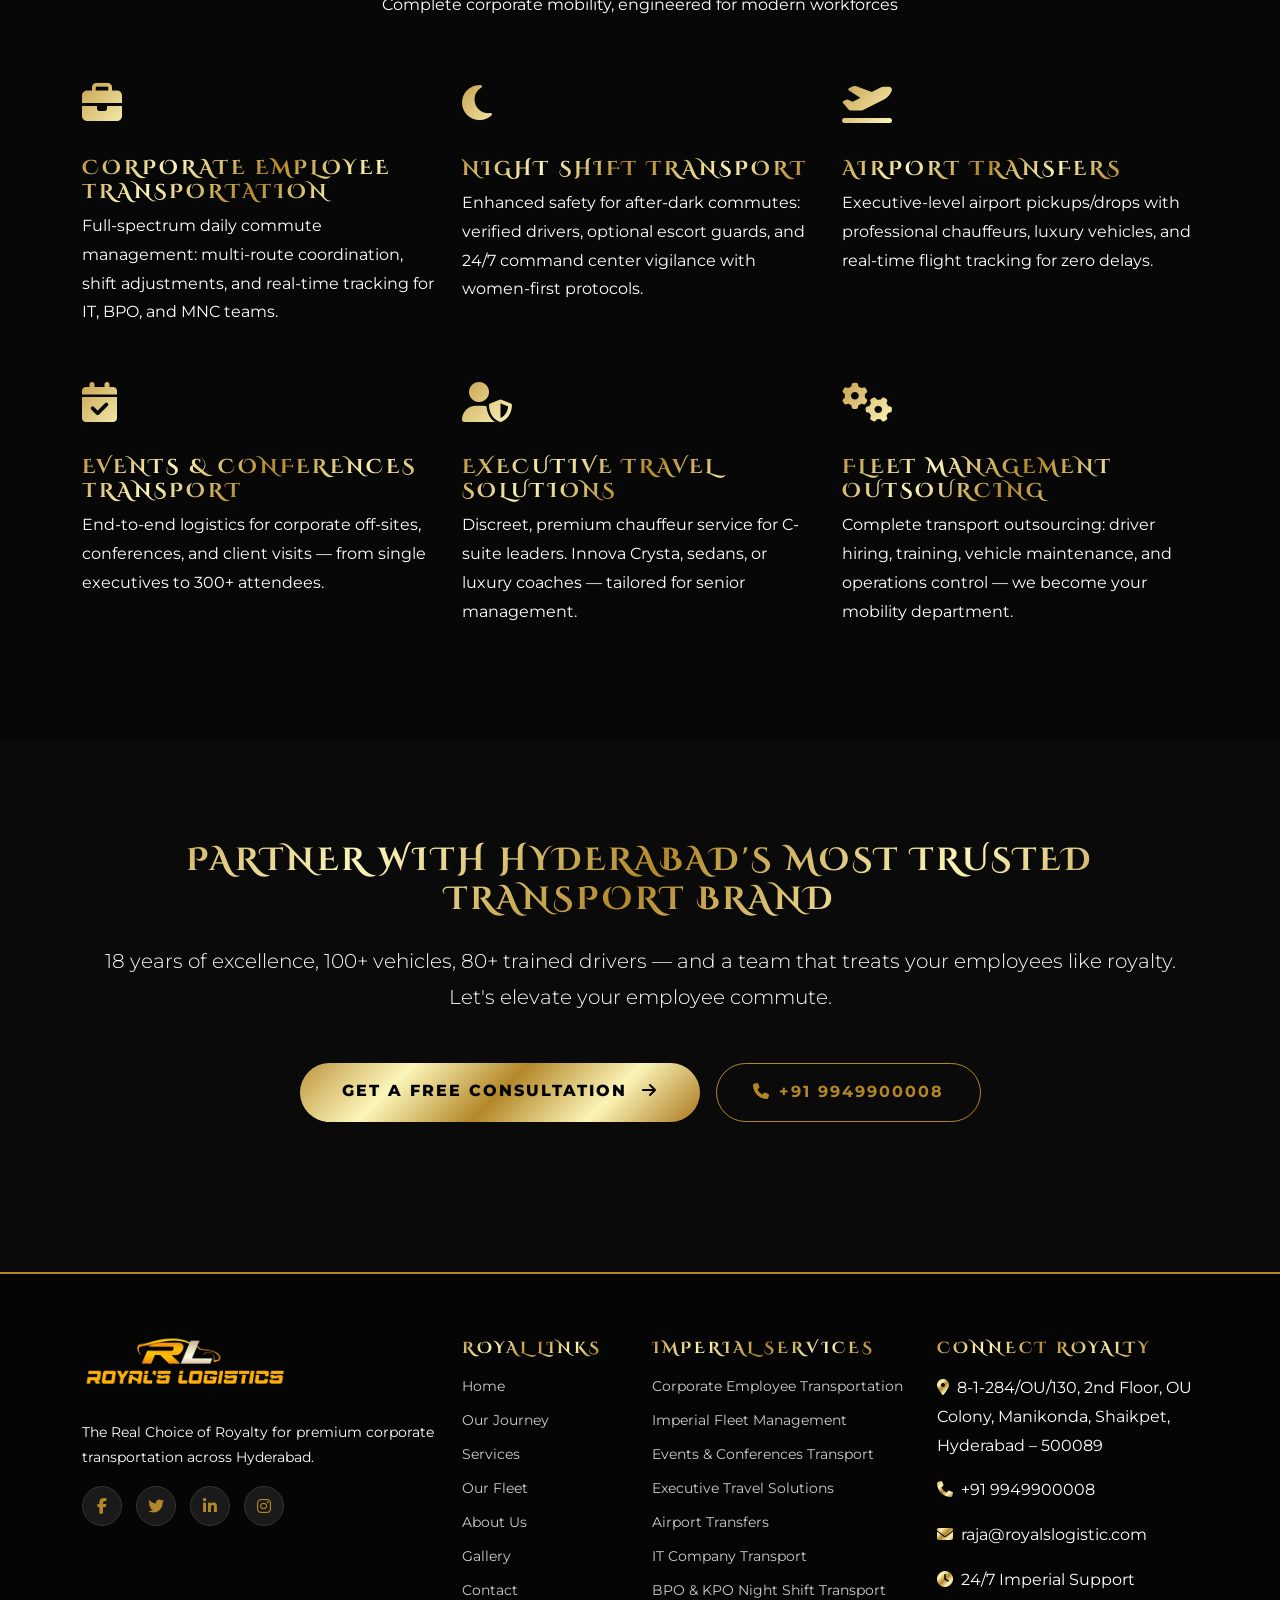
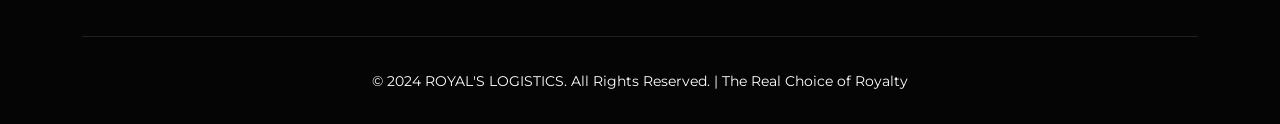
==== commit aeec3b50: "Add files via upload" ====
--- a/About Us.html
+++ b/About Us.html
@@ -3,13 +3,10 @@
 <head>
   <meta charset="UTF-8" />
   <meta name="viewport" content="width=device-width, initial-scale=1.0" />
-  <title>About Us | ROYAL'S LOGISTICS</title>
+  <title>About Us | ROYAL'S LOGISTICS | Imperial Corporate Employee Transport</title>
   <!-- Favicon (Logo as icon) -->
-  <link rel="icon" type="image/png" href="logo1.png" />
-  <link rel="apple-touch-icon" href="logo1.png" />
-
-  <!-- SEO Title -->
-  <title>ROYAL'S LOGISTICS | Imperial Corporate Employee Transport</title>
+  <link rel="icon" type="image/png" href="logo.png" />
+  <link rel="apple-touch-icon" href="logo.png" />
 
   <!-- Open Graph Meta Tags (WhatsApp / Facebook Preview) -->
   <meta property="og:title" content="ROYAL'S LOGISTICS | Imperial Corporate Employee Transport" />
@@ -215,41 +212,42 @@
     <div class="page-hero-bg" style="background-image:url('https://images.unsplash.com/photo-1521791136064-7986c2920216?auto=format&fit=crop&w=1920&q=80');"></div>
     <div class="page-hero-overlay"></div>
     <div class="container" data-aos="zoom-out">
-      <h1 class="gold-text">About Us Royal's Logistics</h1>
+      <h1 class="gold-text">About Royal's Logistics</h1>
       <p class="page-breadcrumb"><a href="index.html">Home</a> &nbsp;/&nbsp; About Us</p>
     </div>
   </section>
 
-  <!-- Who We Are -->
+  <!-- Who We Are - streamlined, no repetition -->
   <section class="section-padding">
     <div class="container">
       <div class="royal-border-box" data-aos="fade-up">
         <div class="row align-items-center g-5">
           <div class="col-lg-7">
-            <h2 class="gold-text mb-4">Who We Are</h2>
+            <h2 class="gold-text mb-4">Imperial Legacy of Trust</h2>
             <p class="lead mb-3" style="font-family:'Cormorant Garamond',serif;font-size:1.6rem;">
-              ROYAL'S LOGISTICS is Hyderabad's most trusted <strong class="gold-text">corporate employee transportation company</strong> — built on a foundation of 18+ years of service excellence, safety-first operations, and an unwavering commitment to punctuality.
+              ROYAL'S LOGISTICS: Hyderabad's most respected <strong class="gold-text">corporate employee transportation company</strong> — built on 18+ years of operational mastery, uncompromising safety, and a punctuality standard that defines excellence.
             </p>
-            <p>Founded in 2006 by Mr. K Naga Kumar Raja, we started with a simple but powerful vision: <strong>"Every employee deserves a commute that is safe, punctual, and dignified — that's the royal standard."</strong> From 8 vehicles and 2 clients, we have grown into a 100+ vehicle Our Fleet serving 10+ of Hyderabad's top IT companies, BPOs, and MNCs.</p>
-            <p class="mt-3">Today, Royal's Logistics is synonymous with reliability, professionalism, and care in corporate transport. Our 2.3 million+ safe journeys, zero major incident record (5+ years), and 98.7% client retention rate speak for themselves. We are not just a transport vendor — we are a long-term mobility partner for the organizations we serve.</p>
+            <p>Established in 2006 by Mr. K Naga Kumar Raja, our journey began with 8 vehicles and two visionary clients. Today, we command a fleet of 100+ vehicles, serving 10+ premier IT companies, BPOs, and MNCs across Hyderabad. Our founding belief remains unchanged: <strong>"A safe, punctual, and dignified commute is not a luxury — it is every employee's right."</strong></p>
+            <p>With 2.3 million+ incident-free journeys, zero major safety lapses for over half a decade, and a client retention rate of 98.7%, we have earned the title 'The Real Choice of Royalty.' We don't just move people; we deliver peace of mind to HR teams and executives, ensuring every ride upholds the Royal Standard.</p>
             <div class="mt-4 d-flex flex-wrap gap-2">
               <span class="stat-badge-gold"><i class="fas fa-calendar-alt me-1"></i>Est. 2006</span>
               <span class="stat-badge-gold"><i class="fas fa-map-marker-alt me-1"></i>Hyderabad, Telangana</span>
               <span class="stat-badge-gold"><i class="fas fa-certificate me-1"></i>ISO 9001:2024 Certified</span>
+              <span class="stat-badge-gold"><i class="fas fa-trophy me-1"></i>18+ Years Legacy</span>
             </div>
           </div>
           <div class="col-lg-5">
-            <h5 class="gold-text mb-4">Company At a Glance</h5>
+            <h5 class="gold-text mb-4">Royal Metrics at a Glance</h5>
             <ul class="list-unstyled">
               <li class="mb-3"><i class="fas fa-check-circle gold-text me-2"></i><strong>Founded:</strong> 2006 in Hyderabad</li>
               <li class="mb-3"><i class="fas fa-check-circle gold-text me-2"></i><strong>Specialisation:</strong> Corporate Employee Transport</li>
-              <li class="mb-3"><i class="fas fa-check-circle gold-text me-2"></i><strong>Our Fleet Size:</strong> 100+ Vehicles</li>
-              <li class="mb-3"><i class="fas fa-check-circle gold-text me-2"></i><strong>Drivers:</strong> 80+ Trained & Verified</li>
-              <li class="mb-3"><i class="fas fa-check-circle gold-text me-2"></i><strong>Clients:</strong> 10+ Active Corporate Partners</li>
+              <li class="mb-3"><i class="fas fa-check-circle gold-text me-2"></i><strong>Fleet Strength:</strong> 100+ Premium Vehicles</li>
+              <li class="mb-3"><i class="fas fa-check-circle gold-text me-2"></i><strong>Certified Drivers:</strong> 80+ Trained & Verified</li>
+              <li class="mb-3"><i class="fas fa-check-circle gold-text me-2"></i><strong>Corporate Partners:</strong> 10+ Active</li>
               <li class="mb-3"><i class="fas fa-check-circle gold-text me-2"></i><strong>Journeys Completed:</strong> 2.3 Million+</li>
-              <li class="mb-3"><i class="fas fa-check-circle gold-text me-2"></i><strong>On-Time Rate:</strong> 99.8%</li>
-              <li class="mb-3"><i class="fas fa-check-circle gold-text me-2"></i><strong>Operations:</strong> 24/7 Command Center</li>
-              <li class="mb-3"><i class="fas fa-check-circle gold-text me-2"></i><strong>Safety Record:</strong> Zero Major Incidents (5+ Years)</li>
+              <li class="mb-3"><i class="fas fa-check-circle gold-text me-2"></i><strong>On-Time Excellence:</strong> 99.8%</li>
+              <li class="mb-3"><i class="fas fa-check-circle gold-text me-2"></i><strong>Command Center:</strong> 24/7 Live</li>
+              <li class="mb-3"><i class="fas fa-check-circle gold-text me-2"></i><strong>Safety Milestone:</strong> Zero Major Incidents (5+ Years)</li>
             </ul>
           </div>
         </div>
@@ -257,27 +255,27 @@
     </div>
   </section>
 
-  <!-- UPDATED CEO SECTION with GOLDEN BORDER & RECTANGLE IMAGE -->
+  <!-- REFINED CEO SECTION with GOLDEN BORDER & RECTANGLE IMAGE (non-repetitive, focused narrative) -->
   <section id="ceo" class="ceo-refined-section">
     <div class="container">
       <div class="text-center mb-5" data-aos="fade-up">
-        <h2 class="gold-text ">VISIONARY FOUNDER</h2>
-        <p class="mt-3">Building excellence with integrity and innovation</p>
+        <h2 class="gold-text">THE VISIONARY FOUNDER</h2>
+        <p class="mt-3">Integrity, innovation & an unwavering royal standard</p>
       </div>
       <div class="row justify-content-center">
         <div class="col-lg-10" data-aos="fade-up" data-aos-delay="100">
           <div class="ceo-card">
             <div class="row align-items-center">
               <div class="col-lg-5 text-center mb-4 mb-lg-0">
-                <!-- RECTANGLE IMAGE WRAPPER - Bigger size with golden border effect -->
+                <!-- RECTANGLE IMAGE WRAPPER - Golden border, premium dimensions -->
                 <div class="ceo-img-wrapper-rectangle mx-auto">
                   <img src="kumar raja.jpg" alt="K Naga Kumar Raja" class="ceo-img-rectangle">
                 </div>
               </div>
               <div class="col-lg-7">
-                <h3 class="gold-text ">K NAGA KUMAR RAJA</h3>
-                <div class="gold-text ">CEO & MANAGING DIRECTOR</div>
-                <p class="mt-3 text-white-50">With over <strong class="gold-text">18 years of transport leadership</strong>, Mr. Raja pioneered the concept of "corporate employee transport as a royal service" in Hyderabad. Under his guidance, Royal's Logistics has become the city's most trusted partner for IT and BPO employee commutes across all shifts and zones. He personally oversees driver training programs, safety audits, Our Fleet quality control, and client relationship management. His philosophy is rooted in respect — for employees, for clients, and for the road. He believes that a punctual, safe, and dignified commute is not a luxury but a right every employee deserves.</p>
+                <h3 class="gold-text">K NAGA KUMAR RAJA</h3>
+                <div class="gold-text">CEO & MANAGING DIRECTOR</div>
+                <p class="mt-3 text-white-50">With over <strong class="gold-text">18 years of transport leadership</strong>, Mr. Raja pioneered the concept of "corporate employee transport as a royal service" in Hyderabad. Under his guidance, Royal's Logistics has become the city's most trusted partner for IT and BPO employee commutes across all shifts and zones. He personally oversees driver training programs, safety audits, fleet quality control, and client relationship management. His philosophy is rooted in respect — for employees, for clients, and for the road. He believes that a punctual, safe, and dignified commute is not a luxury but a right every employee deserves.</p>
                 <div class="ceo-quote"><strong class="gold-text">"Every employee deserves a commute that is safe, punctual, and dignified — that's the royal standard."</strong></div>
                 <div class="ceo-estb"><i class="fas fa-calendar-alt me-2"></i>Established 2006 · Leading with Integrity</div>
                 <div class="mt-3 d-flex flex-wrap gap-2">
@@ -294,95 +292,95 @@
     </div>
   </section>
 
-  <!-- Mission, Vision, Values -->
+  <!-- Mission, Vision, Values - concise and distinct -->
   <section class="section-padding pt-0" style="background:#070707;">
     <div class="container">
       <div class="text-center mb-5" data-aos="fade-up">
-        <h2 class="gold-text">Our Mission, Vision & Values</h2>
-        <p>The principles that drive every decision at Royal's Logistics</p>
+        <h2 class="gold-text">Our Guiding Philosophy</h2>
+        <p>Mission, Vision & Values that define our royal path</p>
       </div>
       <div class="row g-4">
         <div class="col-md-6 col-lg-4" data-aos="flip-left">
           <div class="value-card">
             <span class="value-icon"><i class="fas fa-bullseye"></i></span>
             <h5 class="gold-text">Our Mission</h5>
-            <p>To provide safe, reliable, and dignified corporate employee transportation that empowers organizations to focus on their core business — while we take complete care of their workforce mobility needs, 24/7, 365 days a year.</p>
+            <p>Deliver flawless, safe, and dignified corporate employee transportation, enabling organizations to focus on their core business while we master their workforce mobility — 24/7, 365 days a year.</p>
           </div>
         </div>
         <div class="col-md-6 col-lg-4" data-aos="flip-left" data-aos-delay="100">
           <div class="value-card">
             <span class="value-icon"><i class="fas fa-eye"></i></span>
             <h5 class="gold-text">Our Vision</h5>
-            <p>To be India's most trusted corporate employee transport brand — recognized for operational excellence, safety leadership, and for setting the gold standard in employee commute experiences across every city we serve.</p>
+            <p>To be India's most trusted corporate transport brand, renowned for safety leadership, operational precision, and setting the gold standard for employee commute experiences.</p>
           </div>
         </div>
         <div class="col-md-6 col-lg-4" data-aos="flip-left" data-aos-delay="200">
           <div class="value-card">
             <span class="value-icon"><i class="fas fa-crown"></i></span>
             <h5 class="gold-text">Royal Standard</h5>
-            <p>We hold every driver, vehicle, and operation to the "Royal Standard" — a benchmark we defined: zero delay, zero compromise on safety, maximum comfort, and absolute professionalism in every single trip.</p>
+            <p>Zero delay, zero compromise on safety, maximum comfort, and absolute professionalism in every single trip — our benchmark for every driver, vehicle, and operation.</p>
           </div>
         </div>
         <div class="col-md-6 col-lg-4" data-aos="flip-left" data-aos-delay="300">
           <div class="value-card">
             <span class="value-icon"><i class="fas fa-shield-heart"></i></span>
             <h5 class="gold-text">Safety First</h5>
-            <p>Safety is not a policy at Royal's Logistics — it is our culture. From panic button integration to verified driver protocols, women safety escorts, and pre-trip inspections, safety is embedded in every operational layer.</p>
+            <p>Safety is our culture, not a policy. Panic buttons, verified women safety protocols, pre-trip inspections, and real-time tracking — every layer infused with protection.</p>
           </div>
         </div>
         <div class="col-md-6 col-lg-4" data-aos="flip-left" data-aos-delay="400">
           <div class="value-card">
             <span class="value-icon"><i class="fas fa-handshake"></i></span>
             <h5 class="gold-text">Client Partnership</h5>
-            <p>We don't see our corporate clients as contracts — we see them as partners. Our 98.7% client retention rate is a testament to the deep trust and mutual respect that defines every long-term relationship we build.</p>
+            <p>98.7% retention speaks of deep trust. We treat every client as a long-term partner, not a contract — building relationships through transparency and reliability.</p>
           </div>
         </div>
         <div class="col-md-6 col-lg-4" data-aos="flip-left" data-aos-delay="500">
           <div class="value-card">
             <span class="value-icon"><i class="fas fa-chart-line"></i></span>
             <h5 class="gold-text">Continuous Excellence</h5>
-            <p>We never settle. Regular employee feedback, driver performance reviews, route optimization updates, and technology upgrades ensure we improve our service quality with every passing month — not just every year.</p>
-          </div>
-        </div>
-      </div>
-    </div>
-  </section>
-
-  <!-- Why Choose Us -->
+            <p>Regular feedback loops, driver performance analytics, route optimization, and tech upgrades ensure we evolve monthly — delivering ever-improving service quality.</p>
+          </div>
+        </div>
+      </div>
+    </div>
+  </section>
+
+  <!-- Why Choose Us - Clear, Non-Repetitive Differentiators -->
   <section class="section-padding">
     <div class="container">
       <div class="text-center mb-5" data-aos="fade-up">
-        <h2 class="gold-text">Why Choose Royal's Logistics?</h2>
-        <p class="lead">What makes us the undisputed choice of Hyderabad's top enterprises</p>
+        <h2 class="gold-text">Why Hyderabad's Top Enterprises Choose Us</h2>
+        <p class="lead">The Royal Difference that sets us apart</p>
       </div>
       <div class="row g-4 align-items-center">
         <div class="col-lg-6" data-aos="fade-right">
           <div class="royal-border-box">
-            <h4 class="gold-text mb-4">The Royal Difference</h4>
+            <h4 class="gold-text mb-4">Distinctly Royal Advantages</h4>
             <ul class="list-unstyled">
               <li class="mb-3 d-flex align-items-start gap-3">
-                <i class="fas fa-check-circle gold-text mt-1" style="font-size:1.2rem;"></i>
-                <div><strong>18+ Years of Trust</strong> — Longer than most of Hyderabad's IT companies have been operating. Our experience means your transport runs perfectly from Day 1.</div>
+                <i class="fas fa-gem gold-text mt-1" style="font-size:1.2rem;"></i>
+                <div><strong>18+ Years of Proven Stability</strong> — longer than most IT parks in Hyderabad. Our experience ensures seamless transport from day one.</div>
               </li>
               <li class="mb-3 d-flex align-items-start gap-3">
-                <i class="fas fa-check-circle gold-text mt-1" style="font-size:1.2rem;"></i>
-                <div><strong>Dedicated Operations Team</strong> — Each client gets a dedicated operations manager with 10+ years of experience handling their routes, escalations, and special requirements.</div>
+                <i class="fas fa-user-tie gold-text mt-1" style="font-size:1.2rem;"></i>
+                <div><strong>Dedicated Operations Concierge</strong> — Each client is assigned a senior operations manager with over a decade of route and escalation expertise.</div>
               </li>
               <li class="mb-3 d-flex align-items-start gap-3">
-                <i class="fas fa-check-circle gold-text mt-1" style="font-size:1.2rem;"></i>
-                <div><strong>Tech-Enabled, Human-First</strong> — We use AI routing and GPS tracking but never lose the human touch. Our team is always just a call away, 24/7.</div>
+                <i class="fas fa-microchip gold-text mt-1" style="font-size:1.2rem;"></i>
+                <div><strong>AI Routing + Human Empathy</strong> — We combine GPS tracking with a 24/7 command center that never loses the personal touch.</div>
               </li>
               <li class="mb-3 d-flex align-items-start gap-3">
-                <i class="fas fa-check-circle gold-text mt-1" style="font-size:1.2rem;"></i>
-                <div><strong>No Compromise on Vehicles</strong> — Every cab is bi-weekly serviced, daily sanitized, fully air-conditioned, and removed from service if it doesn't meet our standard.</div>
+                <i class="fas fa-car-side gold-text mt-1" style="font-size:1.2rem;"></i>
+                <div><strong>Immaculate Fleet Discipline</strong> — Every vehicle undergoes bi-weekly service, daily sanitization, and immediate removal if standards slip.</div>
               </li>
               <li class="mb-3 d-flex align-items-start gap-3">
-                <i class="fas fa-check-circle gold-text mt-1" style="font-size:1.2rem;"></i>
-                <div><strong>Women Safety First</strong> — The most comprehensive women safety protocols in Hyderabad's corporate transport sector — panic buttons, escorts, real-time family access.</div>
+                <i class="fas fa-female gold-text mt-1" style="font-size:1.2rem;"></i>
+                <div><strong>Women Safety Leadership</strong> — Industry-first protocols: panic buttons, women escorts, and real-time family tracking for every night trip.</div>
               </li>
               <li class="mb-3 d-flex align-items-start gap-3">
-                <i class="fas fa-check-circle gold-text mt-1" style="font-size:1.2rem;"></i>
-                <div><strong>Transparent Reporting</strong> — Monthly HR dashboards, trip compliance reports, driver performance scorecards, and cost optimization insights — all delivered without asking.</div>
+                <i class="fas fa-chart-simple gold-text mt-1" style="font-size:1.2rem;"></i>
+                <div><strong>Proactive HR Intelligence</strong> — Monthly compliance dashboards, driver scorecards, and cost optimization insights delivered without request.</div>
               </li>
             </ul>
           </div>
@@ -398,7 +396,7 @@
             <div class="col-6">
               <div class="value-card">
                 <h2 class="gold-text" style="font-size:3rem;">100+</h2>
-                <p>Our Fleet Vehicles</p>
+                <p>Fleet Vehicles</p>
               </div>
             </div>
             <div class="col-6">
@@ -431,54 +429,54 @@
     </div>
   </section>
 
-  <!-- What We Do / Services Overview -->
+  <!-- Services Overview - succinct but complete -->
   <section class="section-padding pt-0" style="background:#070707;">
     <div class="container">
       <div class="text-center mb-5" data-aos="fade-up">
-        <h2 class="gold-text">Our Imperial Services</h2>
-        <p>A complete corporate mobility ecosystem — designed around your workforce</p>
+        <h2 class="gold-text">Our Imperial Service Portfolio</h2>
+        <p>Complete corporate mobility, engineered for modern workforces</p>
       </div>
       <div class="row g-4">
         <div class="col-md-6 col-lg-4" data-aos="fade-up">
           <div class="Services-card">
             <span class="icon-wrap"><i class="fas fa-briefcase"></i></span>
             <h5 class="gold-text">Corporate Employee Transportation</h5>
-            <p>End-to-end daily employee commute management — pickups, drops, shift adjustments, and multi-route coordination for IT, BPO, KPO, and MNC workforces.</p>
+            <p>Full-spectrum daily commute management: multi-route coordination, shift adjustments, and real-time tracking for IT, BPO, and MNC teams.</p>
           </div>
         </div>
         <div class="col-md-6 col-lg-4" data-aos="fade-up" data-aos-delay="100">
           <div class="Services-card">
             <span class="icon-wrap"><i class="fas fa-moon"></i></span>
             <h5 class="gold-text">Night Shift Transport</h5>
-            <p>Safe, punctual night-shift transport with enhanced women safety protocols, verified drivers, escort guards on request, and 24/7 command center oversight.</p>
+            <p>Enhanced safety for after-dark commutes: verified drivers, optional escort guards, and 24/7 command center vigilance with women-first protocols.</p>
           </div>
         </div>
         <div class="col-md-6 col-lg-4" data-aos="fade-up" data-aos-delay="200">
           <div class="Services-card">
             <span class="icon-wrap"><i class="fas fa-plane-departure"></i></span>
             <h5 class="gold-text">Airport Transfers</h5>
-            <p>Premium airport pickups and drops for executives and corporate visitors — on time, every time, with professionally trained chauffeurs and luxury vehicles.</p>
+            <p>Executive-level airport pickups/drops with professional chauffeurs, luxury vehicles, and real-time flight tracking for zero delays.</p>
           </div>
         </div>
         <div class="col-md-6 col-lg-4" data-aos="fade-up" data-aos-delay="300">
           <div class="Services-card">
             <span class="icon-wrap"><i class="fas fa-calendar-check"></i></span>
             <h5 class="gold-text">Events & Conferences Transport</h5>
-            <p>Complete transportation management for corporate events, off-sites, conferences, and client visits — from single executives to 300+ attendees.</p>
+            <p>End-to-end logistics for corporate off-sites, conferences, and client visits — from single executives to 300+ attendees.</p>
           </div>
         </div>
         <div class="col-md-6 col-lg-4" data-aos="fade-up" data-aos-delay="400">
           <div class="Services-card">
             <span class="icon-wrap"><i class="fas fa-user-shield"></i></span>
             <h5 class="gold-text">Executive Travel Solutions</h5>
-            <p>Dedicated, discreet, and premium chauffeur service for C-suite executives and senior management — Innova Crysta, sedans, and luxury coaches available.</p>
+            <p>Discreet, premium chauffeur service for C-suite leaders. Innova Crysta, sedans, or luxury coaches — tailored for senior management.</p>
           </div>
         </div>
         <div class="col-md-6 col-lg-4" data-aos="fade-up" data-aos-delay="500">
           <div class="Services-card">
             <span class="icon-wrap"><i class="fas fa-cogs"></i></span>
-            <h5 class="gold-text">Our Fleet Management Outsourcing</h5>
-            <p>Full Our Fleet management solutions for companies that want to outsource their entire transport operation — from driver hiring and training to vehicle maintenance and ops control.</p>
+            <h5 class="gold-text">Fleet Management Outsourcing</h5>
+            <p>Complete transport outsourcing: driver hiring, training, vehicle maintenance, and operations control — we become your mobility department.</p>
           </div>
         </div>
       </div>
@@ -489,7 +487,7 @@
   <section class="section-padding">
     <div class="container text-center" data-aos="zoom-in">
       <h2 class="gold-text mb-4">Partner with Hyderabad's Most Trusted Transport Brand</h2>
-      <p class="lead mb-5">18 years of excellence, 100+ vehicles, 80+ trained drivers — and a team that treats your employees like royalty. Let's talk.</p>
+      <p class="lead mb-5">18 years of excellence, 100+ vehicles, 80+ trained drivers — and a team that treats your employees like royalty. Let's elevate your employee commute.</p>
       <div class="d-flex flex-wrap justify-content-center gap-3">
         <a href="Contact.html" class="btn btn-royal">Get a Free Consultation <i class="fas fa-arrow-right ms-2"></i></a>
         <a href="tel:+919949900008" class="btn-outline-royal"><i class="fas fa-phone me-2"></i>+91 9949900008</a>
@@ -497,7 +495,7 @@
     </div>
   </section>
 
-  <!-- WhatsApp -->
+  <!-- WhatsApp Float -->
   <a href="https://wa.me/919949900008?text=Hi%20Royal's%20Logistics%20Team,%20I%20am%20interested%20in%20your%20services." class="whatsapp-float" target="_blank">
     <i class="fab fa-whatsapp"></i>
   </a>
@@ -531,7 +529,7 @@
           <h5 class="gold-text mb-3" style="font-size:1rem;">Imperial Services</h5>
           <div class="footer-services d-flex flex-column">
             <a href="#">Corporate Employee Transportation</a>
-            <a href="#">Imperial Our Fleet Management</a>
+            <a href="#">Imperial Fleet Management</a>
             <a href="#">Events & Conferences Transport</a>
             <a href="#">Executive Travel Solutions</a>
             <a href="#">Airport Transfers</a>
@@ -559,4 +557,4 @@
     AOS.init({ duration: 800, once: true });
   </script>
 </body>
-</html>
+</html>
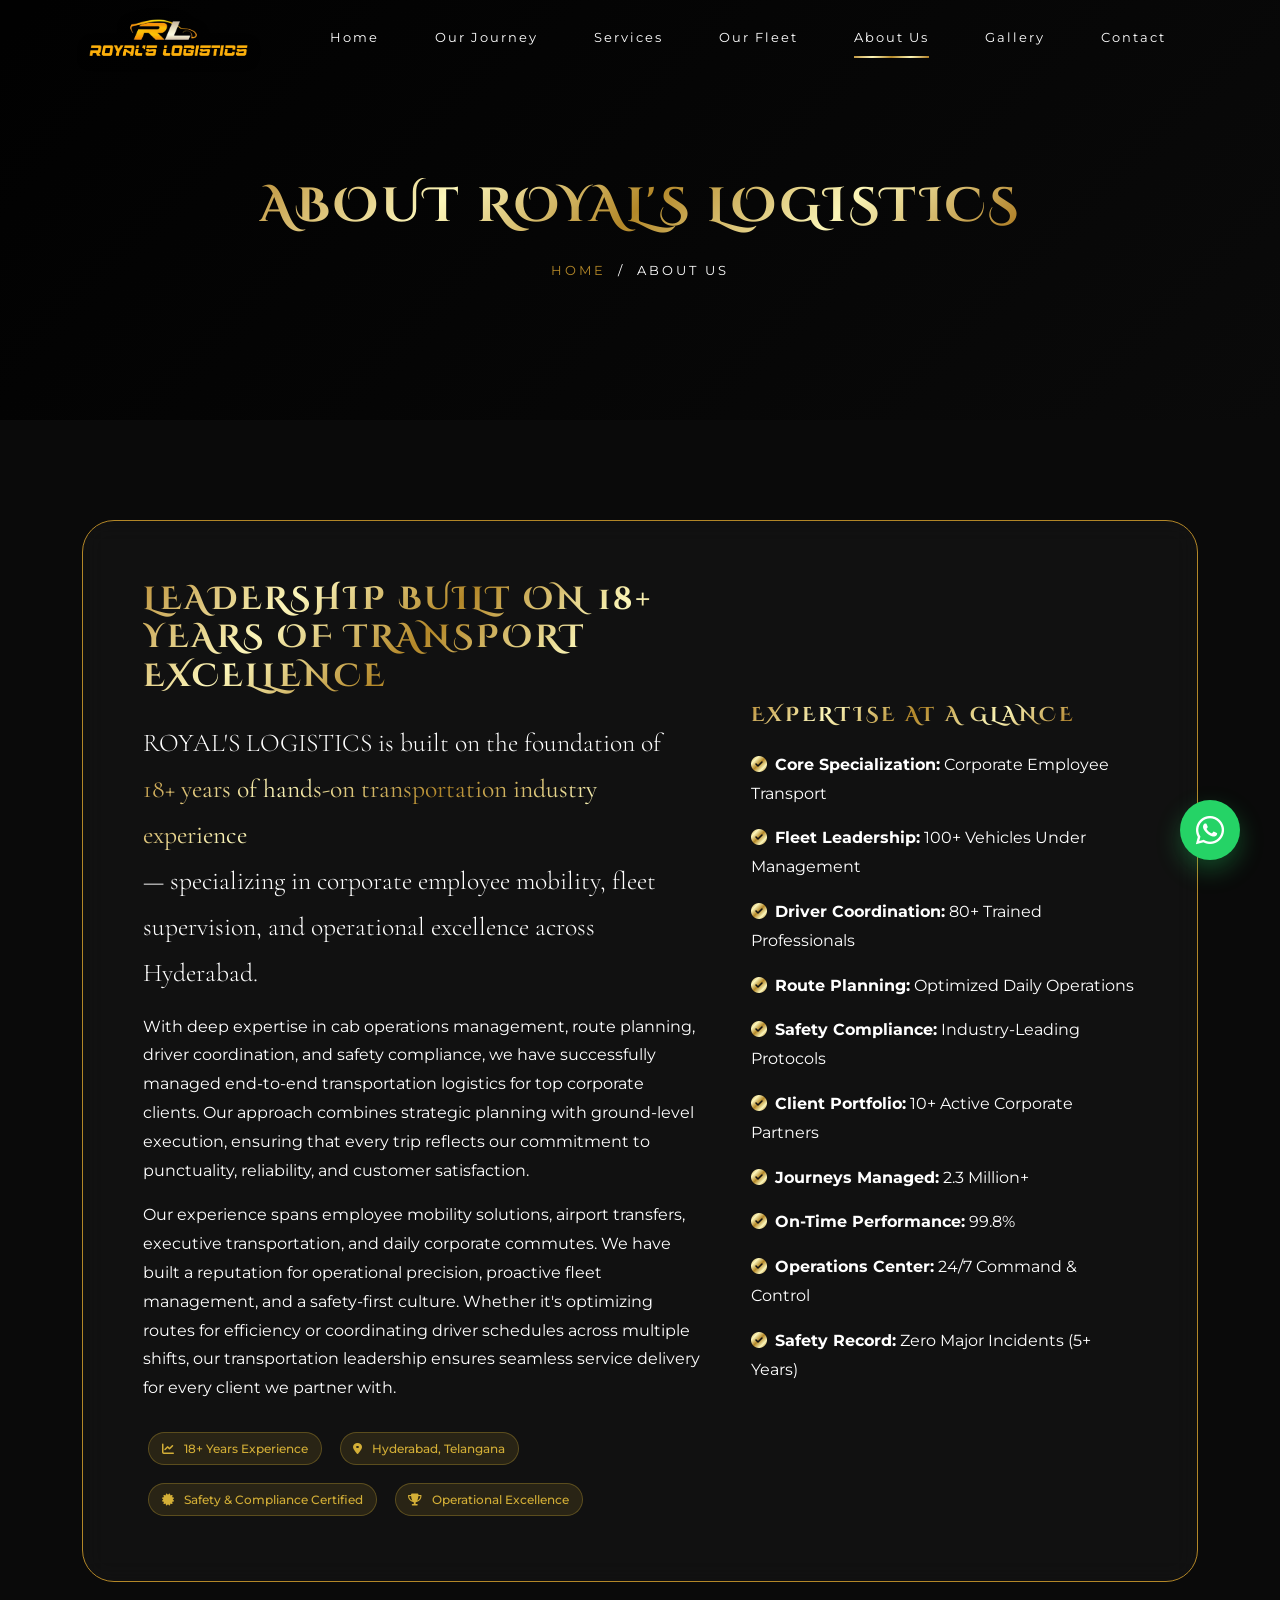
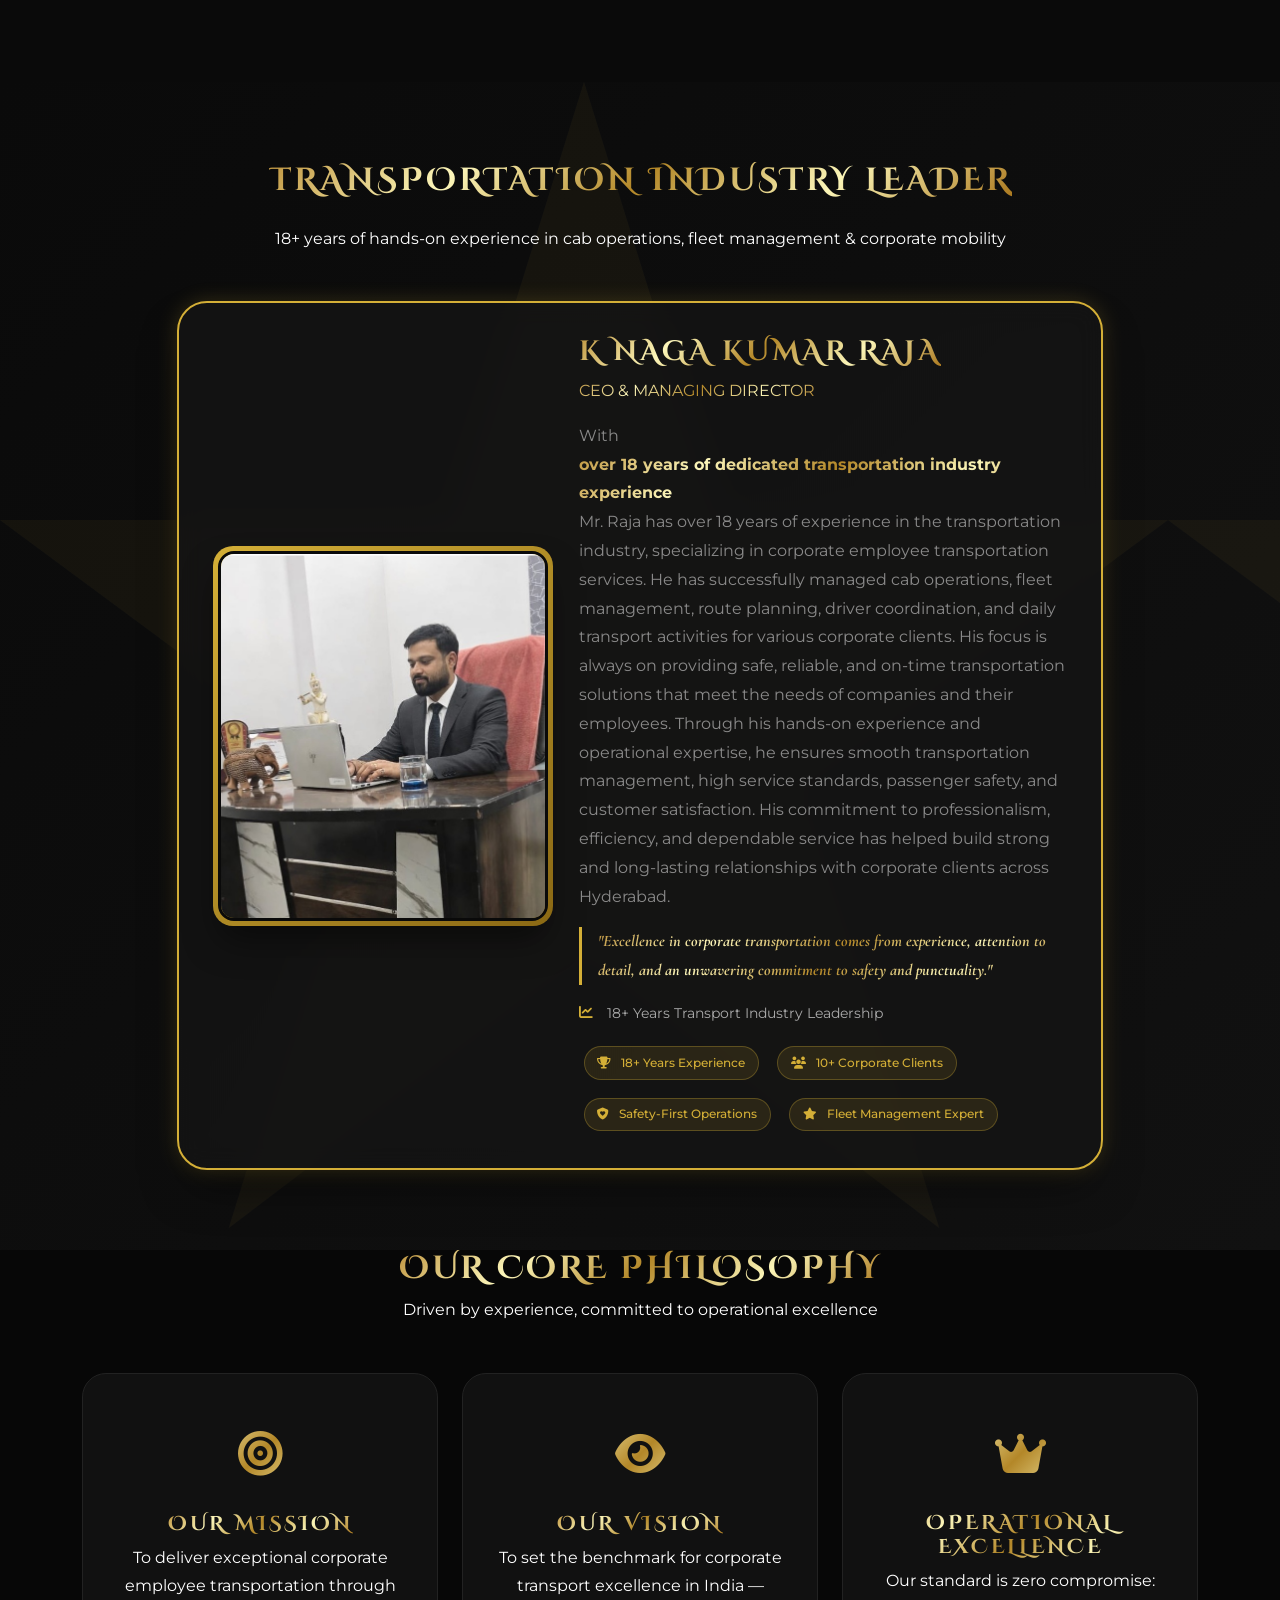
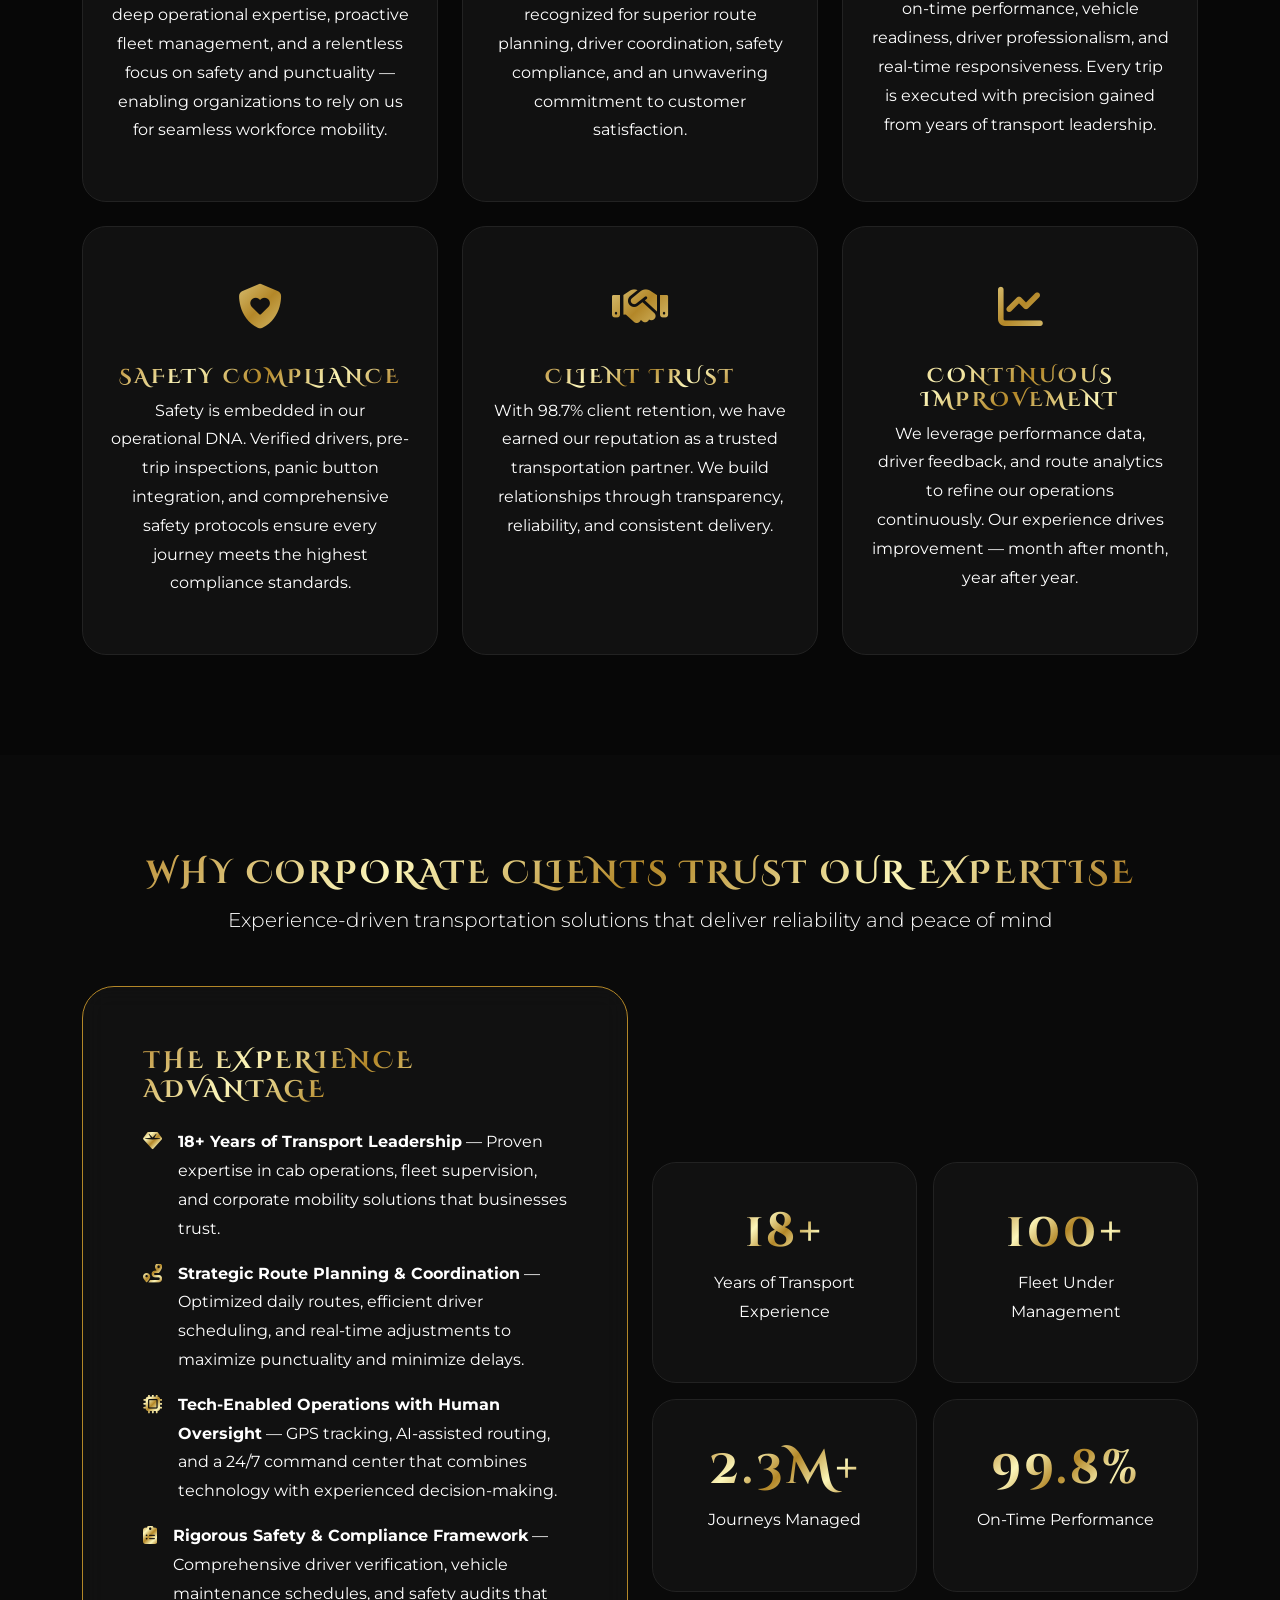
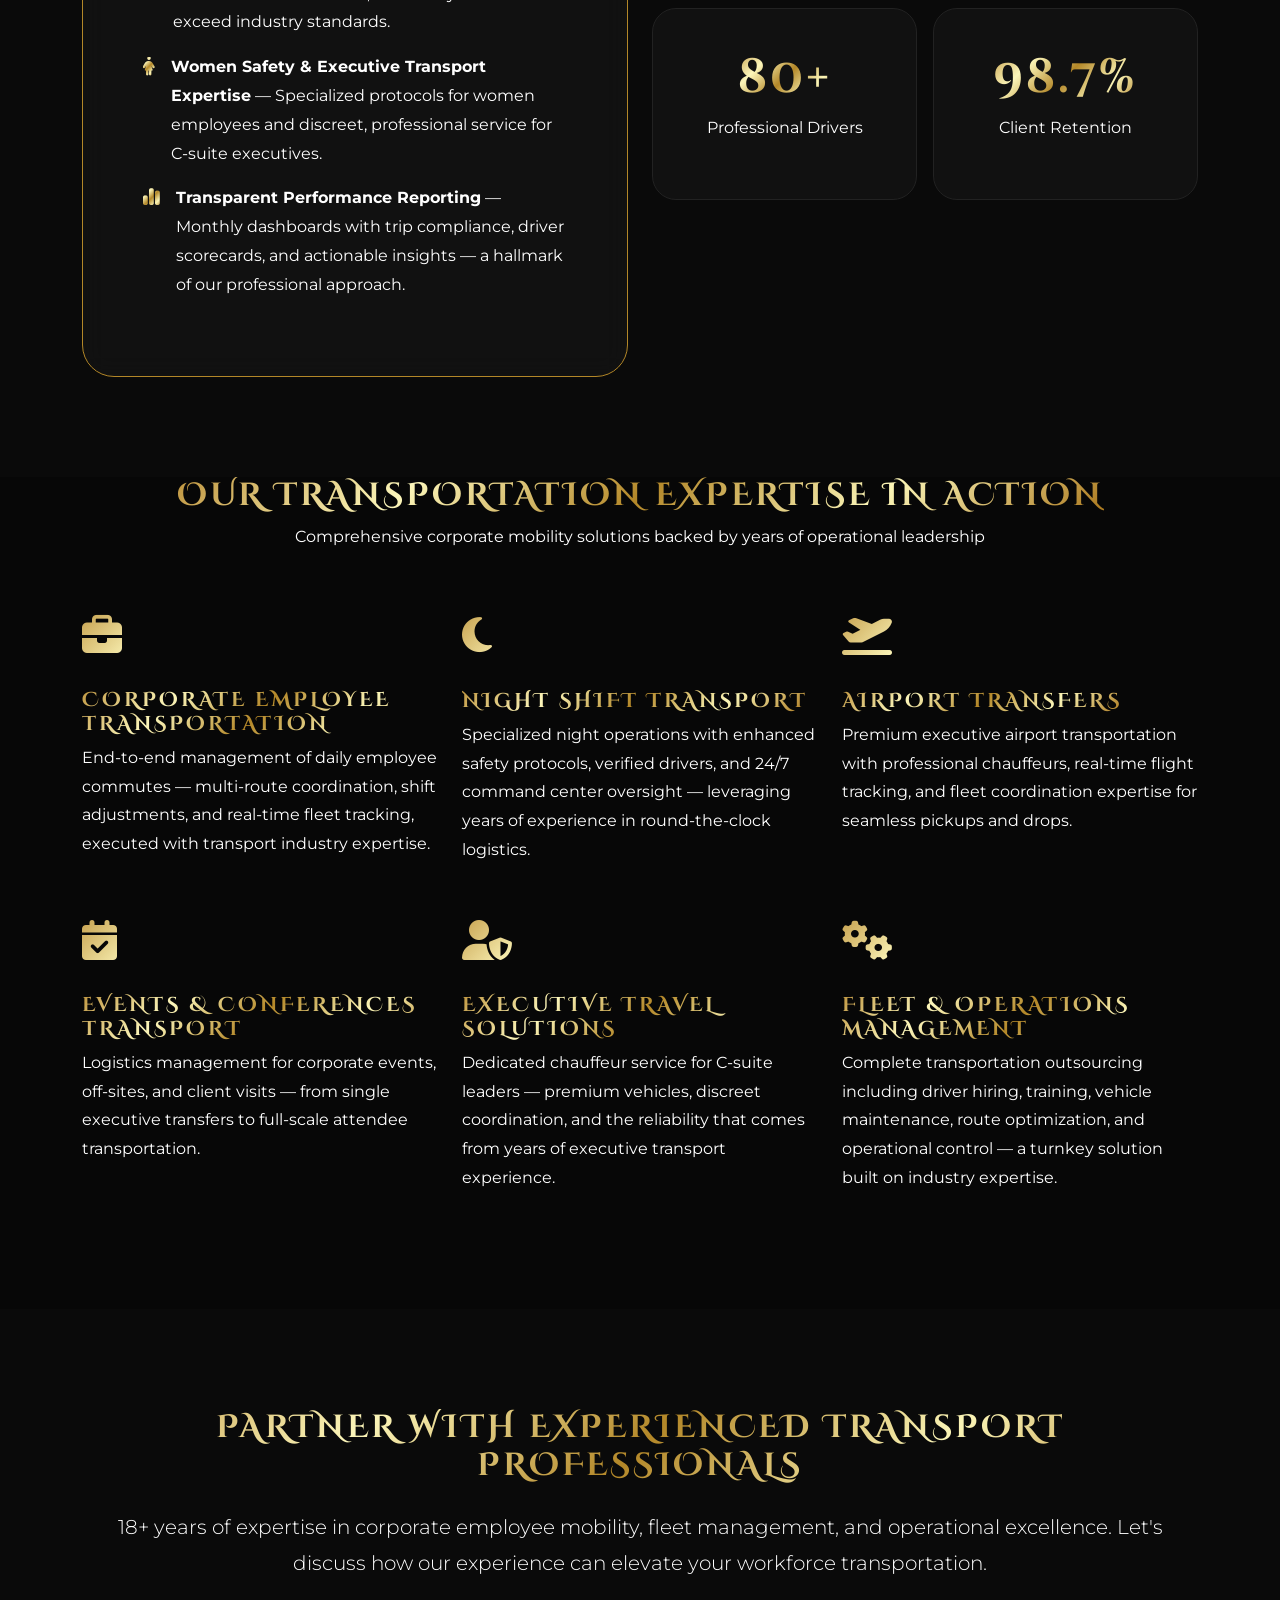
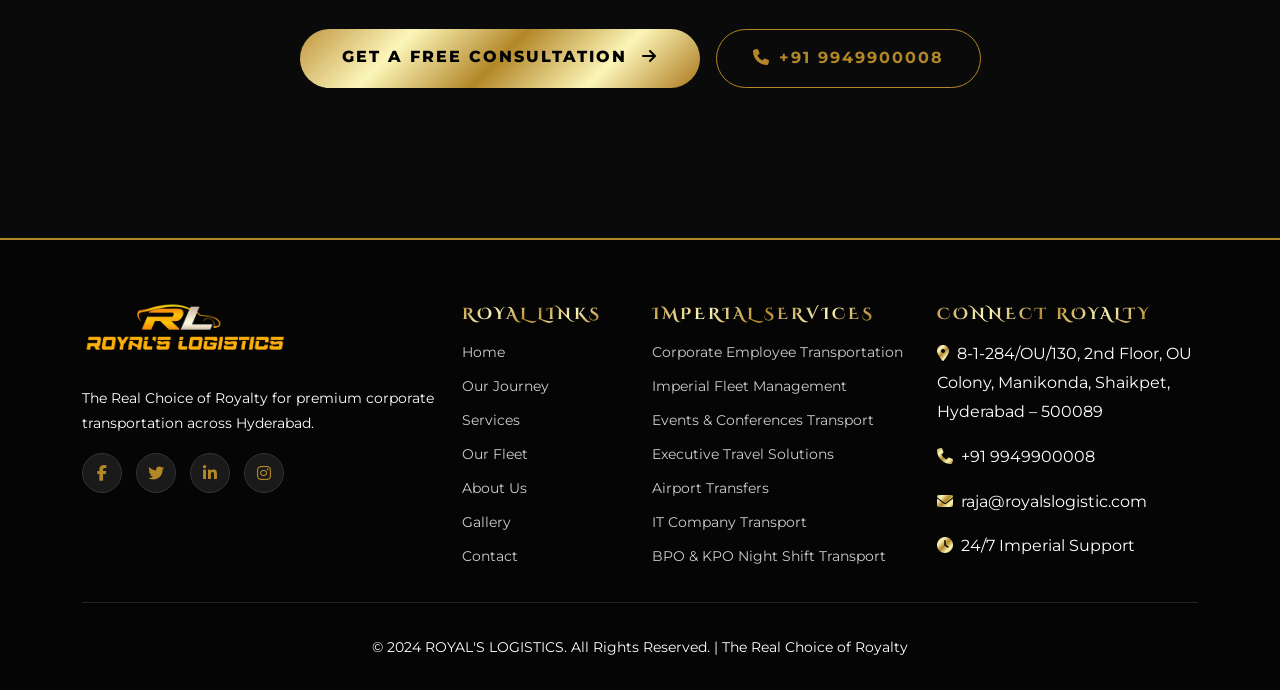
==== commit 4acf542c: "Add files via upload" ====
--- a/About Us.html
+++ b/About Us.html
@@ -5,8 +5,8 @@
   <meta name="viewport" content="width=device-width, initial-scale=1.0" />
   <title>About Us | ROYAL'S LOGISTICS | Imperial Corporate Employee Transport</title>
   <!-- Favicon (Logo as icon) -->
-  <link rel="icon" type="image/png" href="logo.png" />
-  <link rel="apple-touch-icon" href="logo.png" />
+  <link rel="icon" type="image/png" href="logo1.png" />
+  <link rel="apple-touch-icon" href="logo1.png" />
 
   <!-- Open Graph Meta Tags (WhatsApp / Facebook Preview) -->
   <meta property="og:title" content="ROYAL'S LOGISTICS | Imperial Corporate Employee Transport" />
@@ -217,37 +217,38 @@
     </div>
   </section>
 
-  <!-- Who We Are - streamlined, no repetition -->
+  <!-- Who We Are - updated content focusing on professional experience -->
   <section class="section-padding">
     <div class="container">
       <div class="royal-border-box" data-aos="fade-up">
         <div class="row align-items-center g-5">
           <div class="col-lg-7">
-            <h2 class="gold-text mb-4">Imperial Legacy of Trust</h2>
+            <h2 class="gold-text mb-4">Leadership Built on 18+ Years of Transport Excellence</h2>
             <p class="lead mb-3" style="font-family:'Cormorant Garamond',serif;font-size:1.6rem;">
-              ROYAL'S LOGISTICS: Hyderabad's most respected <strong class="gold-text">corporate employee transportation company</strong> — built on 18+ years of operational mastery, uncompromising safety, and a punctuality standard that defines excellence.
+              ROYAL'S LOGISTICS is built on the foundation of <strong class="gold-text">18+ years of hands-on transportation industry experience</strong> — specializing in corporate employee mobility, fleet supervision, and operational excellence across Hyderabad.
             </p>
-            <p>Established in 2006 by Mr. K Naga Kumar Raja, our journey began with 8 vehicles and two visionary clients. Today, we command a fleet of 100+ vehicles, serving 10+ premier IT companies, BPOs, and MNCs across Hyderabad. Our founding belief remains unchanged: <strong>"A safe, punctual, and dignified commute is not a luxury — it is every employee's right."</strong></p>
-            <p>With 2.3 million+ incident-free journeys, zero major safety lapses for over half a decade, and a client retention rate of 98.7%, we have earned the title 'The Real Choice of Royalty.' We don't just move people; we deliver peace of mind to HR teams and executives, ensuring every ride upholds the Royal Standard.</p>
+            <p>With deep expertise in cab operations management, route planning, driver coordination, and safety compliance, we have successfully managed end-to-end transportation logistics for top corporate clients. Our approach combines strategic planning with ground-level execution, ensuring that every trip reflects our commitment to punctuality, reliability, and customer satisfaction.</p>
+            <p>Our experience spans employee mobility solutions, airport transfers, executive transportation, and daily corporate commutes. We have built a reputation for operational precision, proactive fleet management, and a safety-first culture. Whether it's optimizing routes for efficiency or coordinating driver schedules across multiple shifts, our transportation leadership ensures seamless service delivery for every client we partner with.</p>
             <div class="mt-4 d-flex flex-wrap gap-2">
-              <span class="stat-badge-gold"><i class="fas fa-calendar-alt me-1"></i>Est. 2006</span>
+              <span class="stat-badge-gold"><i class="fas fa-chart-line me-1"></i>18+ Years Experience</span>
               <span class="stat-badge-gold"><i class="fas fa-map-marker-alt me-1"></i>Hyderabad, Telangana</span>
-              <span class="stat-badge-gold"><i class="fas fa-certificate me-1"></i>ISO 9001:2024 Certified</span>
-              <span class="stat-badge-gold"><i class="fas fa-trophy me-1"></i>18+ Years Legacy</span>
+              <span class="stat-badge-gold"><i class="fas fa-certificate me-1"></i>Safety & Compliance Certified</span>
+              <span class="stat-badge-gold"><i class="fas fa-trophy me-1"></i>Operational Excellence</span>
             </div>
           </div>
           <div class="col-lg-5">
-            <h5 class="gold-text mb-4">Royal Metrics at a Glance</h5>
+            <h5 class="gold-text mb-4">Expertise at a Glance</h5>
             <ul class="list-unstyled">
-              <li class="mb-3"><i class="fas fa-check-circle gold-text me-2"></i><strong>Founded:</strong> 2006 in Hyderabad</li>
-              <li class="mb-3"><i class="fas fa-check-circle gold-text me-2"></i><strong>Specialisation:</strong> Corporate Employee Transport</li>
-              <li class="mb-3"><i class="fas fa-check-circle gold-text me-2"></i><strong>Fleet Strength:</strong> 100+ Premium Vehicles</li>
-              <li class="mb-3"><i class="fas fa-check-circle gold-text me-2"></i><strong>Certified Drivers:</strong> 80+ Trained & Verified</li>
-              <li class="mb-3"><i class="fas fa-check-circle gold-text me-2"></i><strong>Corporate Partners:</strong> 10+ Active</li>
-              <li class="mb-3"><i class="fas fa-check-circle gold-text me-2"></i><strong>Journeys Completed:</strong> 2.3 Million+</li>
-              <li class="mb-3"><i class="fas fa-check-circle gold-text me-2"></i><strong>On-Time Excellence:</strong> 99.8%</li>
-              <li class="mb-3"><i class="fas fa-check-circle gold-text me-2"></i><strong>Command Center:</strong> 24/7 Live</li>
-              <li class="mb-3"><i class="fas fa-check-circle gold-text me-2"></i><strong>Safety Milestone:</strong> Zero Major Incidents (5+ Years)</li>
+              <li class="mb-3"><i class="fas fa-check-circle gold-text me-2"></i><strong>Core Specialization:</strong> Corporate Employee Transport</li>
+              <li class="mb-3"><i class="fas fa-check-circle gold-text me-2"></i><strong>Fleet Leadership:</strong> 100+ Vehicles Under Management</li>
+              <li class="mb-3"><i class="fas fa-check-circle gold-text me-2"></i><strong>Driver Coordination:</strong> 80+ Trained Professionals</li>
+              <li class="mb-3"><i class="fas fa-check-circle gold-text me-2"></i><strong>Route Planning:</strong> Optimized Daily Operations</li>
+              <li class="mb-3"><i class="fas fa-check-circle gold-text me-2"></i><strong>Safety Compliance:</strong> Industry-Leading Protocols</li>
+              <li class="mb-3"><i class="fas fa-check-circle gold-text me-2"></i><strong>Client Portfolio:</strong> 10+ Active Corporate Partners</li>
+              <li class="mb-3"><i class="fas fa-check-circle gold-text me-2"></i><strong>Journeys Managed:</strong> 2.3 Million+</li>
+              <li class="mb-3"><i class="fas fa-check-circle gold-text me-2"></i><strong>On-Time Performance:</strong> 99.8%</li>
+              <li class="mb-3"><i class="fas fa-check-circle gold-text me-2"></i><strong>Operations Center:</strong> 24/7 Command & Control</li>
+              <li class="mb-3"><i class="fas fa-check-circle gold-text me-2"></i><strong>Safety Record:</strong> Zero Major Incidents (5+ Years)</li>
             </ul>
           </div>
         </div>
@@ -255,12 +256,12 @@
     </div>
   </section>
 
-  <!-- REFINED CEO SECTION with GOLDEN BORDER & RECTANGLE IMAGE (non-repetitive, focused narrative) -->
+  <!-- REFINED CEO SECTION with GOLDEN BORDER & RECTANGLE IMAGE - updated to reflect transport industry experience -->
   <section id="ceo" class="ceo-refined-section">
     <div class="container">
       <div class="text-center mb-5" data-aos="fade-up">
-        <h2 class="gold-text">THE VISIONARY FOUNDER</h2>
-        <p class="mt-3">Integrity, innovation & an unwavering royal standard</p>
+        <h2 class="gold-text">TRANSPORTATION INDUSTRY LEADER</h2>
+        <p class="mt-3">18+ years of hands-on experience in cab operations, fleet management & corporate mobility</p>
       </div>
       <div class="row justify-content-center">
         <div class="col-lg-10" data-aos="fade-up" data-aos-delay="100">
@@ -275,14 +276,14 @@
               <div class="col-lg-7">
                 <h3 class="gold-text">K NAGA KUMAR RAJA</h3>
                 <div class="gold-text">CEO & MANAGING DIRECTOR</div>
-                <p class="mt-3 text-white-50">With over <strong class="gold-text">18 years of transport leadership</strong>, Mr. Raja pioneered the concept of "corporate employee transport as a royal service" in Hyderabad. Under his guidance, Royal's Logistics has become the city's most trusted partner for IT and BPO employee commutes across all shifts and zones. He personally oversees driver training programs, safety audits, fleet quality control, and client relationship management. His philosophy is rooted in respect — for employees, for clients, and for the road. He believes that a punctual, safe, and dignified commute is not a luxury but a right every employee deserves.</p>
-                <div class="ceo-quote"><strong class="gold-text">"Every employee deserves a commute that is safe, punctual, and dignified — that's the royal standard."</strong></div>
-                <div class="ceo-estb"><i class="fas fa-calendar-alt me-2"></i>Established 2006 · Leading with Integrity</div>
+                <p class="mt-3 text-white-50">With <strong class="gold-text">over 18 years of dedicated transportation industry experience</strong>Mr. Raja has over 18 years of experience in the transportation industry, specializing in corporate employee transportation services. He has successfully managed cab operations, fleet management, route planning, driver coordination, and daily transport activities for various corporate clients. His focus is always on providing safe, reliable, and on-time transportation solutions that meet the needs of companies and their employees. Through his hands-on experience and operational expertise, he ensures smooth transportation management, high service standards, passenger safety, and customer satisfaction. His commitment to professionalism, efficiency, and dependable service has helped build strong and long-lasting relationships with corporate clients across Hyderabad.</p>
+                <div class="ceo-quote"><strong class="gold-text">"Excellence in corporate transportation comes from experience, attention to detail, and an unwavering commitment to safety and punctuality."</strong></div>
+                <div class="ceo-estb"><i class="fas fa-chart-line me-2"></i>18+ Years Transport Industry Leadership</div>
                 <div class="mt-3 d-flex flex-wrap gap-2">
                   <span class="stat-badge-gold"><i class="fas fa-trophy me-1"></i>18+ Years Experience</span>
                   <span class="stat-badge-gold"><i class="fas fa-users me-1"></i>10+ Corporate Clients</span>
-                  <span class="stat-badge-gold"><i class="fas fa-shield-heart me-1"></i>Zero Compromise Safety</span>
-                  <span class="stat-badge-gold"><i class="fas fa-star me-1"></i>Industry Pioneer</span>
+                  <span class="stat-badge-gold"><i class="fas fa-shield-heart me-1"></i>Safety-First Operations</span>
+                  <span class="stat-badge-gold"><i class="fas fa-star me-1"></i>Fleet Management Expert</span>
                 </div>
               </div>
             </div>
@@ -292,95 +293,95 @@
     </div>
   </section>
 
-  <!-- Mission, Vision, Values - concise and distinct -->
+  <!-- Mission, Vision, Values - updated to reflect experience-driven philosophy -->
   <section class="section-padding pt-0" style="background:#070707;">
     <div class="container">
       <div class="text-center mb-5" data-aos="fade-up">
-        <h2 class="gold-text">Our Guiding Philosophy</h2>
-        <p>Mission, Vision & Values that define our royal path</p>
+        <h2 class="gold-text">Our Core Philosophy</h2>
+        <p>Driven by experience, committed to operational excellence</p>
       </div>
       <div class="row g-4">
         <div class="col-md-6 col-lg-4" data-aos="flip-left">
           <div class="value-card">
             <span class="value-icon"><i class="fas fa-bullseye"></i></span>
             <h5 class="gold-text">Our Mission</h5>
-            <p>Deliver flawless, safe, and dignified corporate employee transportation, enabling organizations to focus on their core business while we master their workforce mobility — 24/7, 365 days a year.</p>
+            <p>To deliver exceptional corporate employee transportation through deep operational expertise, proactive fleet management, and a relentless focus on safety and punctuality — enabling organizations to rely on us for seamless workforce mobility.</p>
           </div>
         </div>
         <div class="col-md-6 col-lg-4" data-aos="flip-left" data-aos-delay="100">
           <div class="value-card">
             <span class="value-icon"><i class="fas fa-eye"></i></span>
             <h5 class="gold-text">Our Vision</h5>
-            <p>To be India's most trusted corporate transport brand, renowned for safety leadership, operational precision, and setting the gold standard for employee commute experiences.</p>
+            <p>To set the benchmark for corporate transport excellence in India — recognized for superior route planning, driver coordination, safety compliance, and an unwavering commitment to customer satisfaction.</p>
           </div>
         </div>
         <div class="col-md-6 col-lg-4" data-aos="flip-left" data-aos-delay="200">
           <div class="value-card">
             <span class="value-icon"><i class="fas fa-crown"></i></span>
-            <h5 class="gold-text">Royal Standard</h5>
-            <p>Zero delay, zero compromise on safety, maximum comfort, and absolute professionalism in every single trip — our benchmark for every driver, vehicle, and operation.</p>
+            <h5 class="gold-text">Operational Excellence</h5>
+            <p>Our standard is zero compromise: on-time performance, vehicle readiness, driver professionalism, and real-time responsiveness. Every trip is executed with precision gained from years of transport leadership.</p>
           </div>
         </div>
         <div class="col-md-6 col-lg-4" data-aos="flip-left" data-aos-delay="300">
           <div class="value-card">
             <span class="value-icon"><i class="fas fa-shield-heart"></i></span>
-            <h5 class="gold-text">Safety First</h5>
-            <p>Safety is our culture, not a policy. Panic buttons, verified women safety protocols, pre-trip inspections, and real-time tracking — every layer infused with protection.</p>
+            <h5 class="gold-text">Safety Compliance</h5>
+            <p>Safety is embedded in our operational DNA. Verified drivers, pre-trip inspections, panic button integration, and comprehensive safety protocols ensure every journey meets the highest compliance standards.</p>
           </div>
         </div>
         <div class="col-md-6 col-lg-4" data-aos="flip-left" data-aos-delay="400">
           <div class="value-card">
             <span class="value-icon"><i class="fas fa-handshake"></i></span>
-            <h5 class="gold-text">Client Partnership</h5>
-            <p>98.7% retention speaks of deep trust. We treat every client as a long-term partner, not a contract — building relationships through transparency and reliability.</p>
+            <h5 class="gold-text">Client Trust</h5>
+            <p>With 98.7% client retention, we have earned our reputation as a trusted transportation partner. We build relationships through transparency, reliability, and consistent delivery.</p>
           </div>
         </div>
         <div class="col-md-6 col-lg-4" data-aos="flip-left" data-aos-delay="500">
           <div class="value-card">
             <span class="value-icon"><i class="fas fa-chart-line"></i></span>
-            <h5 class="gold-text">Continuous Excellence</h5>
-            <p>Regular feedback loops, driver performance analytics, route optimization, and tech upgrades ensure we evolve monthly — delivering ever-improving service quality.</p>
-          </div>
-        </div>
-      </div>
-    </div>
-  </section>
-
-  <!-- Why Choose Us - Clear, Non-Repetitive Differentiators -->
+            <h5 class="gold-text">Continuous Improvement</h5>
+            <p>We leverage performance data, driver feedback, and route analytics to refine our operations continuously. Our experience drives improvement — month after month, year after year.</p>
+          </div>
+        </div>
+      </div>
+    </div>
+  </section>
+
+  <!-- Why Choose Us - emphasizing professional expertise and operational strengths -->
   <section class="section-padding">
     <div class="container">
       <div class="text-center mb-5" data-aos="fade-up">
-        <h2 class="gold-text">Why Hyderabad's Top Enterprises Choose Us</h2>
-        <p class="lead">The Royal Difference that sets us apart</p>
+        <h2 class="gold-text">Why Corporate Clients Trust Our Expertise</h2>
+        <p class="lead">Experience-driven transportation solutions that deliver reliability and peace of mind</p>
       </div>
       <div class="row g-4 align-items-center">
         <div class="col-lg-6" data-aos="fade-right">
           <div class="royal-border-box">
-            <h4 class="gold-text mb-4">Distinctly Royal Advantages</h4>
+            <h4 class="gold-text mb-4">The Experience Advantage</h4>
             <ul class="list-unstyled">
               <li class="mb-3 d-flex align-items-start gap-3">
                 <i class="fas fa-gem gold-text mt-1" style="font-size:1.2rem;"></i>
-                <div><strong>18+ Years of Proven Stability</strong> — longer than most IT parks in Hyderabad. Our experience ensures seamless transport from day one.</div>
+                <div><strong>18+ Years of Transport Leadership</strong> — Proven expertise in cab operations, fleet supervision, and corporate mobility solutions that businesses trust.</div>
               </li>
               <li class="mb-3 d-flex align-items-start gap-3">
-                <i class="fas fa-user-tie gold-text mt-1" style="font-size:1.2rem;"></i>
-                <div><strong>Dedicated Operations Concierge</strong> — Each client is assigned a senior operations manager with over a decade of route and escalation expertise.</div>
+                <i class="fas fa-route gold-text mt-1" style="font-size:1.2rem;"></i>
+                <div><strong>Strategic Route Planning & Coordination</strong> — Optimized daily routes, efficient driver scheduling, and real-time adjustments to maximize punctuality and minimize delays.</div>
               </li>
               <li class="mb-3 d-flex align-items-start gap-3">
                 <i class="fas fa-microchip gold-text mt-1" style="font-size:1.2rem;"></i>
-                <div><strong>AI Routing + Human Empathy</strong> — We combine GPS tracking with a 24/7 command center that never loses the personal touch.</div>
+                <div><strong>Tech-Enabled Operations with Human Oversight</strong> — GPS tracking, AI-assisted routing, and a 24/7 command center that combines technology with experienced decision-making.</div>
               </li>
               <li class="mb-3 d-flex align-items-start gap-3">
-                <i class="fas fa-car-side gold-text mt-1" style="font-size:1.2rem;"></i>
-                <div><strong>Immaculate Fleet Discipline</strong> — Every vehicle undergoes bi-weekly service, daily sanitization, and immediate removal if standards slip.</div>
+                <i class="fas fa-clipboard-list gold-text mt-1" style="font-size:1.2rem;"></i>
+                <div><strong>Rigorous Safety & Compliance Framework</strong> — Comprehensive driver verification, vehicle maintenance schedules, and safety audits that exceed industry standards.</div>
               </li>
               <li class="mb-3 d-flex align-items-start gap-3">
                 <i class="fas fa-female gold-text mt-1" style="font-size:1.2rem;"></i>
-                <div><strong>Women Safety Leadership</strong> — Industry-first protocols: panic buttons, women escorts, and real-time family tracking for every night trip.</div>
+                <div><strong>Women Safety & Executive Transport Expertise</strong> — Specialized protocols for women employees and discreet, professional service for C-suite executives.</div>
               </li>
               <li class="mb-3 d-flex align-items-start gap-3">
                 <i class="fas fa-chart-simple gold-text mt-1" style="font-size:1.2rem;"></i>
-                <div><strong>Proactive HR Intelligence</strong> — Monthly compliance dashboards, driver scorecards, and cost optimization insights delivered without request.</div>
+                <div><strong>Transparent Performance Reporting</strong> — Monthly dashboards with trip compliance, driver scorecards, and actionable insights — a hallmark of our professional approach.</div>
               </li>
             </ul>
           </div>
@@ -390,31 +391,31 @@
             <div class="col-6">
               <div class="value-card">
                 <h2 class="gold-text" style="font-size:3rem;">18+</h2>
-                <p>Years of Excellence</p>
+                <p>Years of Transport Experience</p>
               </div>
             </div>
             <div class="col-6">
               <div class="value-card">
                 <h2 class="gold-text" style="font-size:3rem;">100+</h2>
-                <p>Fleet Vehicles</p>
+                <p>Fleet Under Management</p>
               </div>
             </div>
             <div class="col-6">
               <div class="value-card">
                 <h2 class="gold-text" style="font-size:3rem;">2.3M+</h2>
-                <p>Safe Journeys</p>
+                <p>Journeys Managed</p>
               </div>
             </div>
             <div class="col-6">
               <div class="value-card">
                 <h2 class="gold-text" style="font-size:3rem;">99.8%</h2>
-                <p>On-Time Rate</p>
+                <p>On-Time Performance</p>
               </div>
             </div>
             <div class="col-6">
               <div class="value-card">
                 <h2 class="gold-text" style="font-size:3rem;">80+</h2>
-                <p>Trained Drivers</p>
+                <p>Professional Drivers</p>
               </div>
             </div>
             <div class="col-6">
@@ -429,65 +430,65 @@
     </div>
   </section>
 
-  <!-- Services Overview - succinct but complete -->
+  <!-- Services Overview - updated text to reflect operational expertise -->
   <section class="section-padding pt-0" style="background:#070707;">
     <div class="container">
       <div class="text-center mb-5" data-aos="fade-up">
-        <h2 class="gold-text">Our Imperial Service Portfolio</h2>
-        <p>Complete corporate mobility, engineered for modern workforces</p>
+        <h2 class="gold-text">Our Transportation Expertise in Action</h2>
+        <p>Comprehensive corporate mobility solutions backed by years of operational leadership</p>
       </div>
       <div class="row g-4">
         <div class="col-md-6 col-lg-4" data-aos="fade-up">
           <div class="Services-card">
             <span class="icon-wrap"><i class="fas fa-briefcase"></i></span>
             <h5 class="gold-text">Corporate Employee Transportation</h5>
-            <p>Full-spectrum daily commute management: multi-route coordination, shift adjustments, and real-time tracking for IT, BPO, and MNC teams.</p>
+            <p>End-to-end management of daily employee commutes — multi-route coordination, shift adjustments, and real-time fleet tracking, executed with transport industry expertise.</p>
           </div>
         </div>
         <div class="col-md-6 col-lg-4" data-aos="fade-up" data-aos-delay="100">
           <div class="Services-card">
             <span class="icon-wrap"><i class="fas fa-moon"></i></span>
             <h5 class="gold-text">Night Shift Transport</h5>
-            <p>Enhanced safety for after-dark commutes: verified drivers, optional escort guards, and 24/7 command center vigilance with women-first protocols.</p>
+            <p>Specialized night operations with enhanced safety protocols, verified drivers, and 24/7 command center oversight — leveraging years of experience in round-the-clock logistics.</p>
           </div>
         </div>
         <div class="col-md-6 col-lg-4" data-aos="fade-up" data-aos-delay="200">
           <div class="Services-card">
             <span class="icon-wrap"><i class="fas fa-plane-departure"></i></span>
             <h5 class="gold-text">Airport Transfers</h5>
-            <p>Executive-level airport pickups/drops with professional chauffeurs, luxury vehicles, and real-time flight tracking for zero delays.</p>
+            <p>Premium executive airport transportation with professional chauffeurs, real-time flight tracking, and fleet coordination expertise for seamless pickups and drops.</p>
           </div>
         </div>
         <div class="col-md-6 col-lg-4" data-aos="fade-up" data-aos-delay="300">
           <div class="Services-card">
             <span class="icon-wrap"><i class="fas fa-calendar-check"></i></span>
             <h5 class="gold-text">Events & Conferences Transport</h5>
-            <p>End-to-end logistics for corporate off-sites, conferences, and client visits — from single executives to 300+ attendees.</p>
+            <p>Logistics management for corporate events, off-sites, and client visits — from single executive transfers to full-scale attendee transportation.</p>
           </div>
         </div>
         <div class="col-md-6 col-lg-4" data-aos="fade-up" data-aos-delay="400">
           <div class="Services-card">
             <span class="icon-wrap"><i class="fas fa-user-shield"></i></span>
             <h5 class="gold-text">Executive Travel Solutions</h5>
-            <p>Discreet, premium chauffeur service for C-suite leaders. Innova Crysta, sedans, or luxury coaches — tailored for senior management.</p>
+            <p>Dedicated chauffeur service for C-suite leaders — premium vehicles, discreet coordination, and the reliability that comes from years of executive transport experience.</p>
           </div>
         </div>
         <div class="col-md-6 col-lg-4" data-aos="fade-up" data-aos-delay="500">
           <div class="Services-card">
             <span class="icon-wrap"><i class="fas fa-cogs"></i></span>
-            <h5 class="gold-text">Fleet Management Outsourcing</h5>
-            <p>Complete transport outsourcing: driver hiring, training, vehicle maintenance, and operations control — we become your mobility department.</p>
-          </div>
-        </div>
-      </div>
-    </div>
-  </section>
-
-  <!-- CTA -->
+            <h5 class="gold-text">Fleet & Operations Management</h5>
+            <p>Complete transportation outsourcing including driver hiring, training, vehicle maintenance, route optimization, and operational control — a turnkey solution built on industry expertise.</p>
+          </div>
+        </div>
+      </div>
+    </div>
+  </section>
+
+  <!-- CTA - text updated for professional positioning -->
   <section class="section-padding">
     <div class="container text-center" data-aos="zoom-in">
-      <h2 class="gold-text mb-4">Partner with Hyderabad's Most Trusted Transport Brand</h2>
-      <p class="lead mb-5">18 years of excellence, 100+ vehicles, 80+ trained drivers — and a team that treats your employees like royalty. Let's elevate your employee commute.</p>
+      <h2 class="gold-text mb-4">Partner with Experienced Transport Professionals</h2>
+      <p class="lead mb-5">18+ years of expertise in corporate employee mobility, fleet management, and operational excellence. Let's discuss how our experience can elevate your workforce transportation.</p>
       <div class="d-flex flex-wrap justify-content-center gap-3">
         <a href="Contact.html" class="btn btn-royal">Get a Free Consultation <i class="fas fa-arrow-right ms-2"></i></a>
         <a href="tel:+919949900008" class="btn-outline-royal"><i class="fas fa-phone me-2"></i>+91 9949900008</a>
@@ -501,7 +502,7 @@
   </a>
   <div id="confirmationToast" class="imperial-toast"><i class="fas fa-crown"></i><span id="toastMessage">Royal request received!</span></div>
 
-  <!-- Footer -->
+  <!-- Footer - unchanged -->
   <footer class="imperial-footer">
     <div class="container">
       <div class="row g-4">
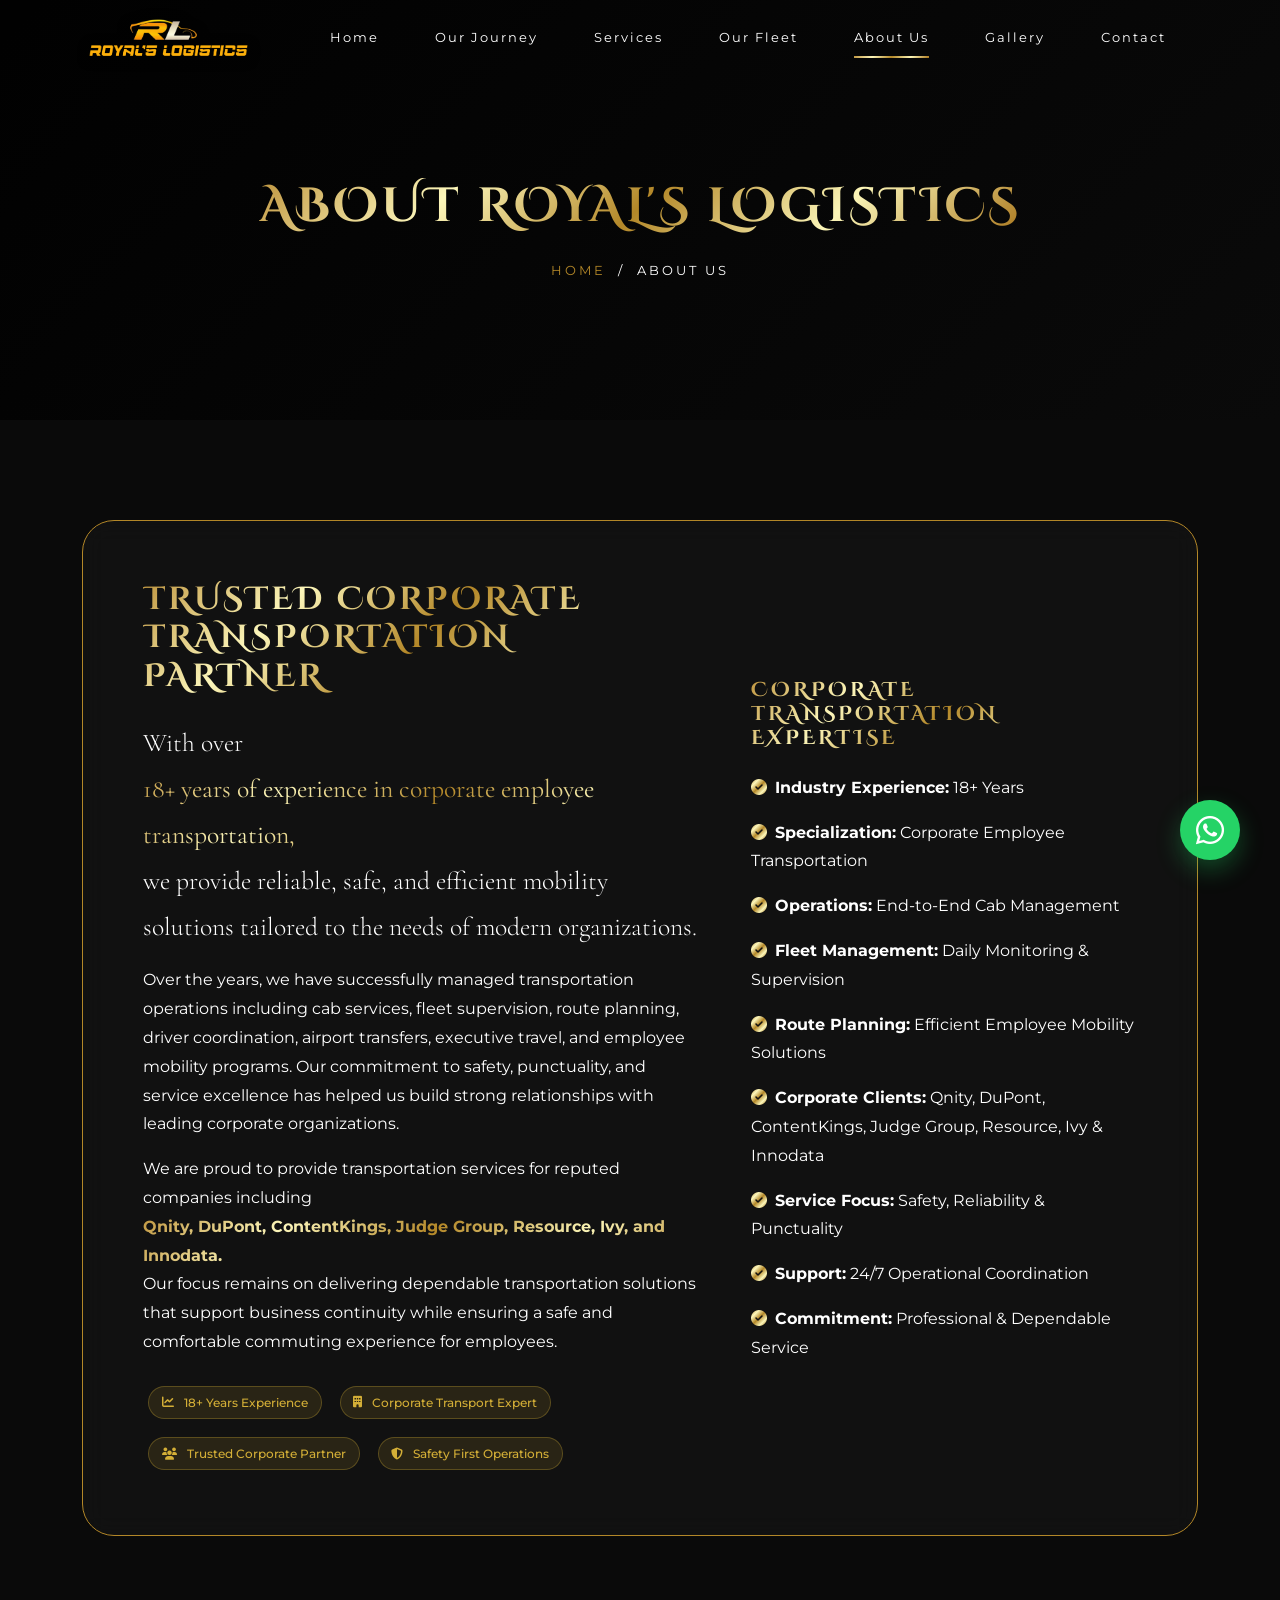
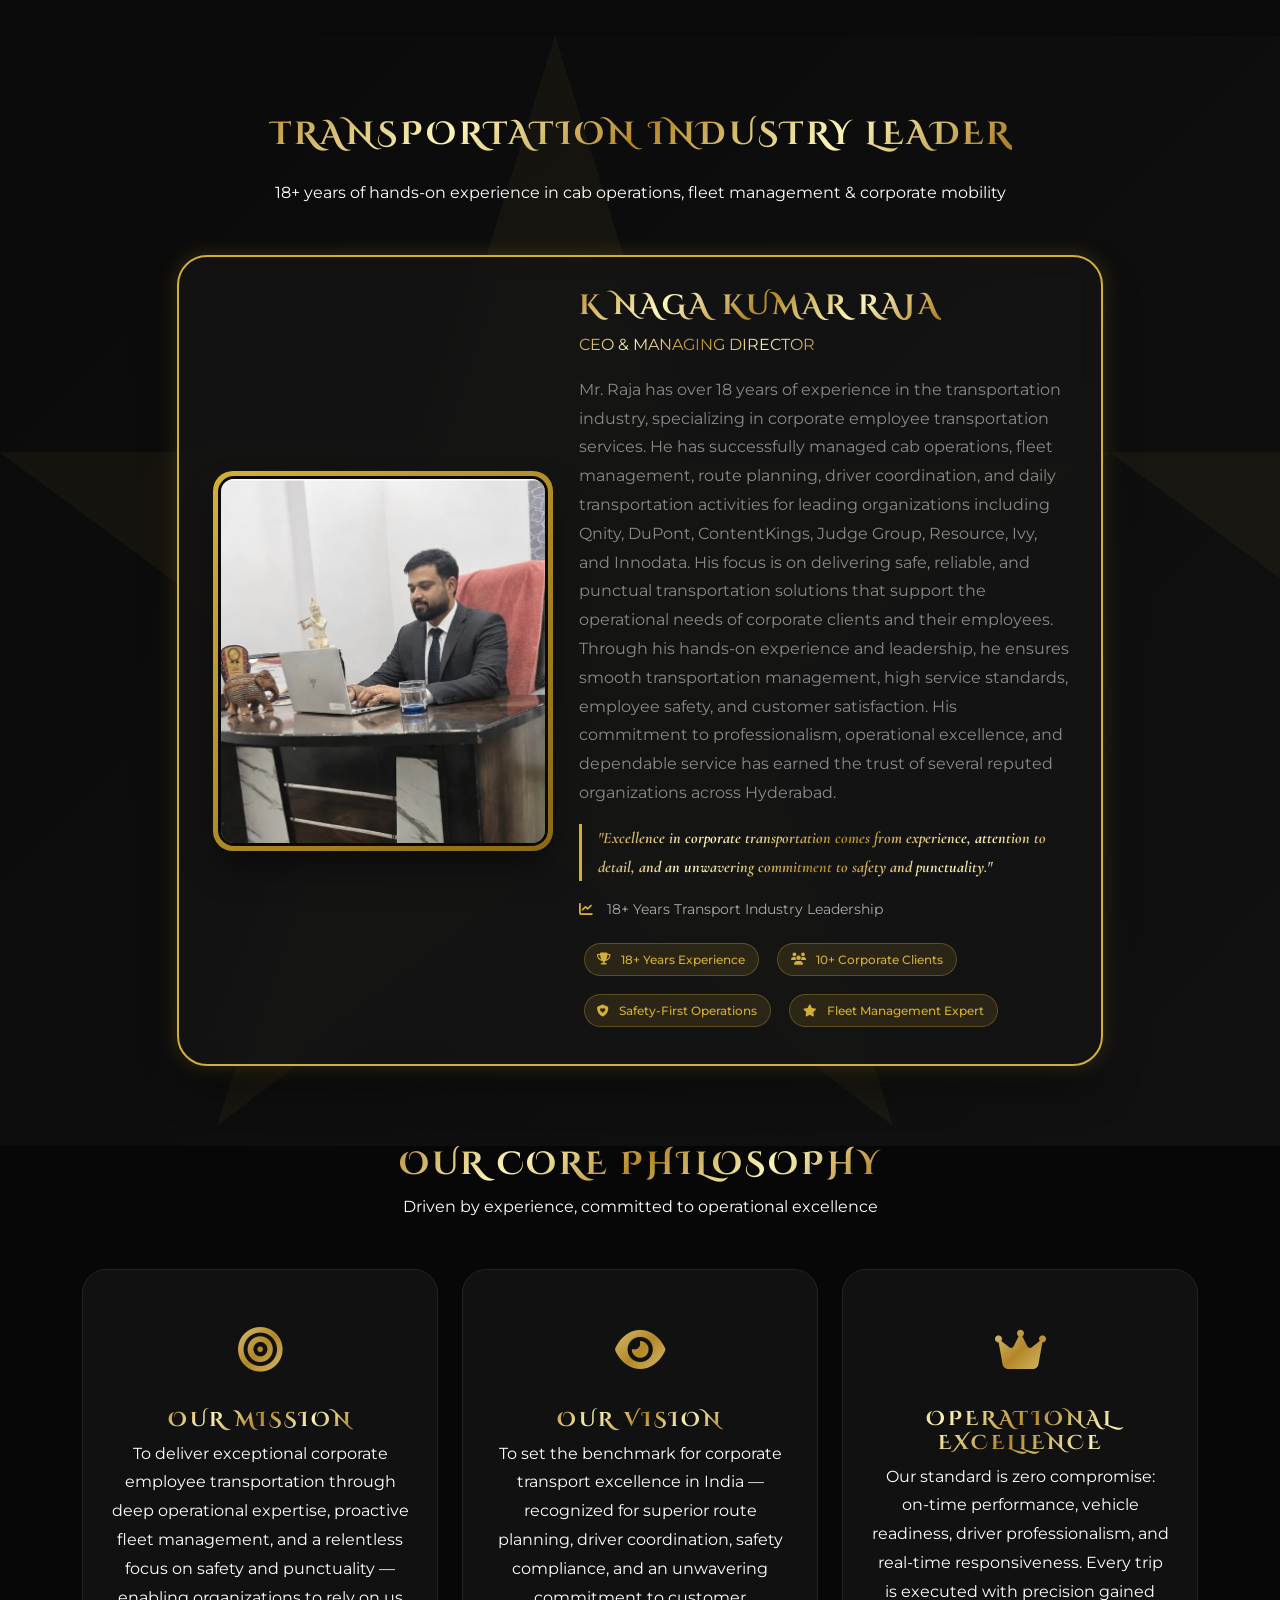
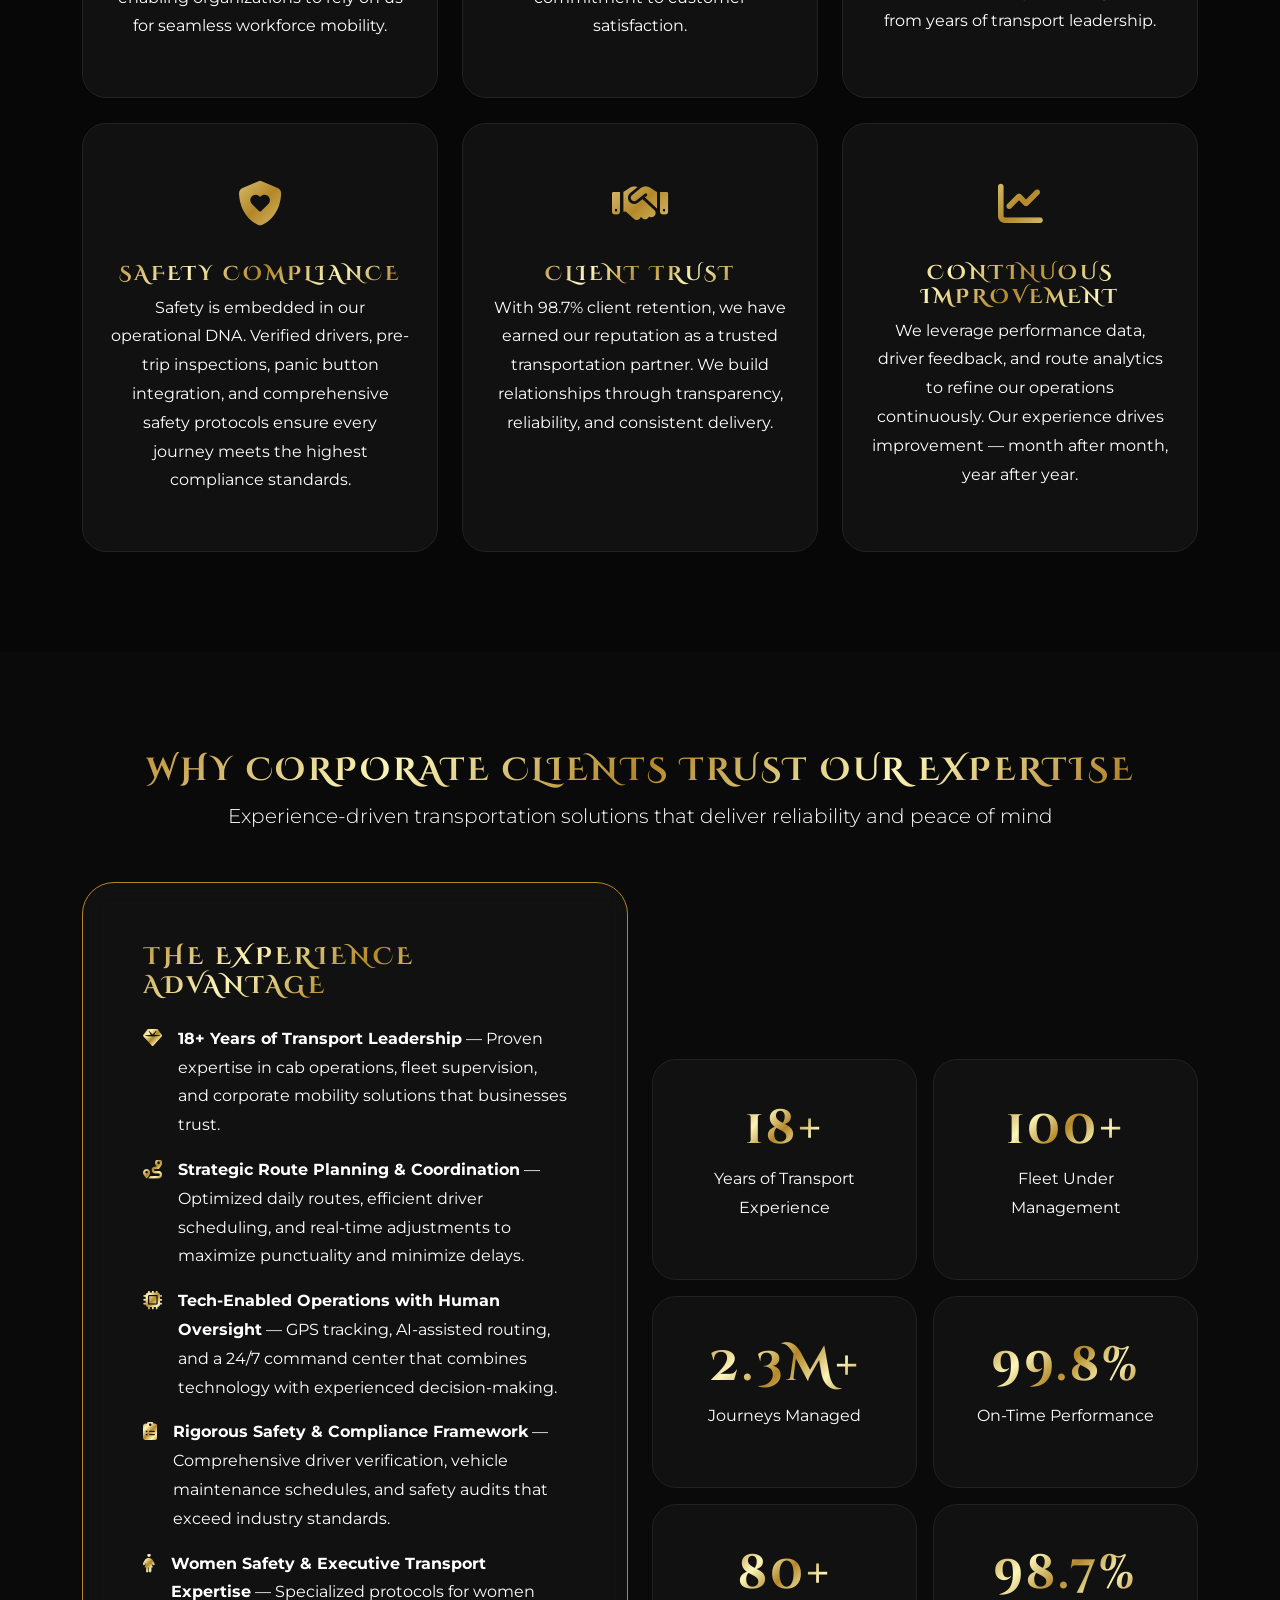
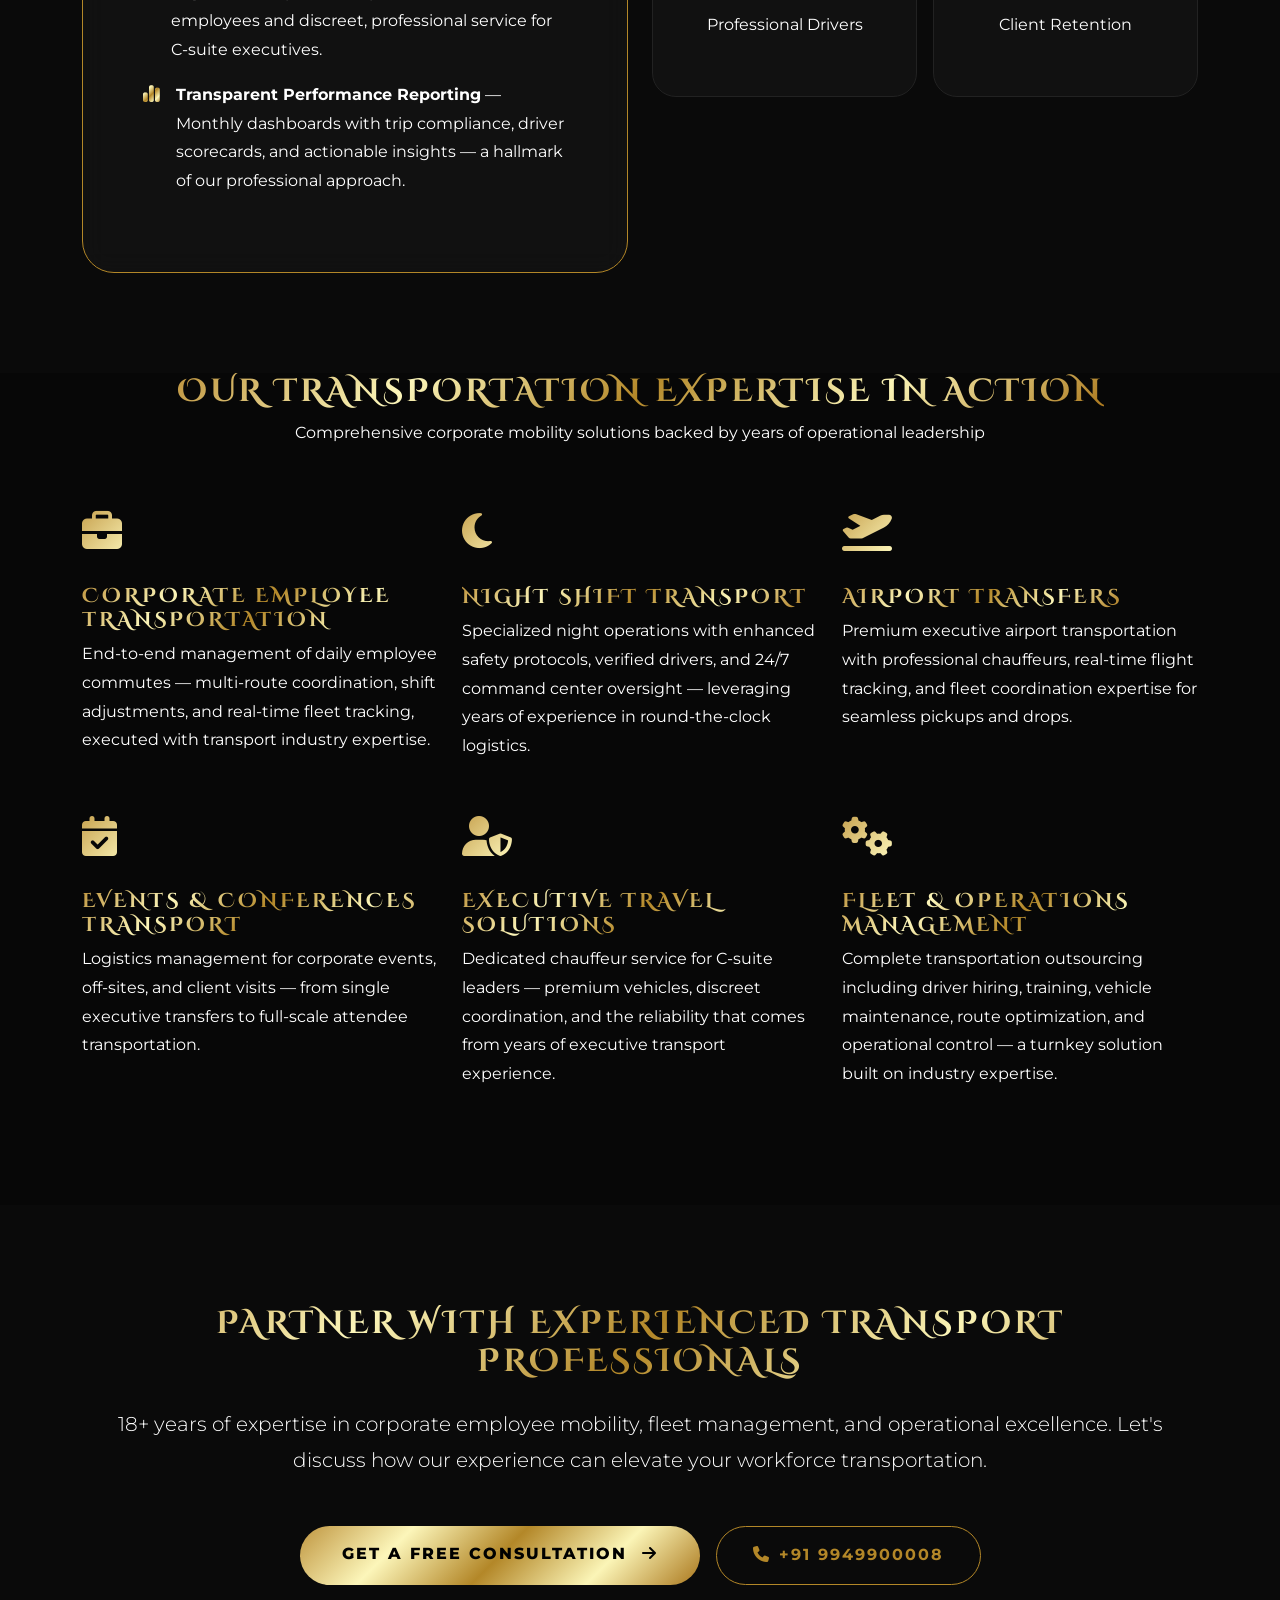
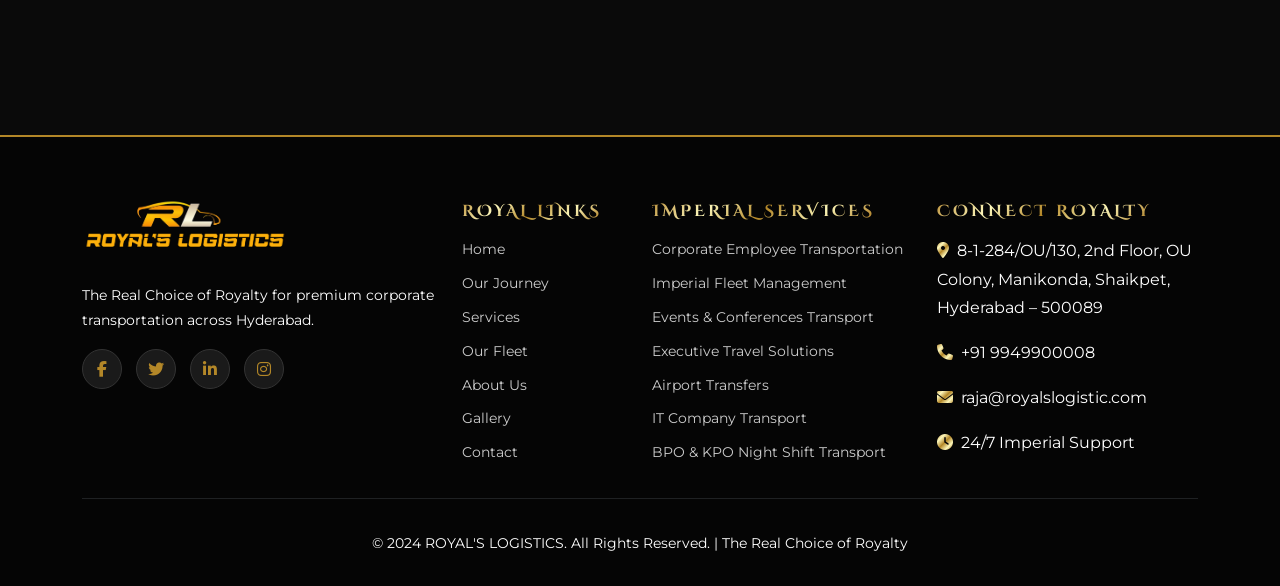
==== commit a09f4c1e: "Add files via upload" ====
--- a/About Us.html
+++ b/About Us.html
@@ -222,35 +222,47 @@
     <div class="container">
       <div class="royal-border-box" data-aos="fade-up">
         <div class="row align-items-center g-5">
-          <div class="col-lg-7">
-            <h2 class="gold-text mb-4">Leadership Built on 18+ Years of Transport Excellence</h2>
-            <p class="lead mb-3" style="font-family:'Cormorant Garamond',serif;font-size:1.6rem;">
-              ROYAL'S LOGISTICS is built on the foundation of <strong class="gold-text">18+ years of hands-on transportation industry experience</strong> — specializing in corporate employee mobility, fleet supervision, and operational excellence across Hyderabad.
-            </p>
-            <p>With deep expertise in cab operations management, route planning, driver coordination, and safety compliance, we have successfully managed end-to-end transportation logistics for top corporate clients. Our approach combines strategic planning with ground-level execution, ensuring that every trip reflects our commitment to punctuality, reliability, and customer satisfaction.</p>
-            <p>Our experience spans employee mobility solutions, airport transfers, executive transportation, and daily corporate commutes. We have built a reputation for operational precision, proactive fleet management, and a safety-first culture. Whether it's optimizing routes for efficiency or coordinating driver schedules across multiple shifts, our transportation leadership ensures seamless service delivery for every client we partner with.</p>
-            <div class="mt-4 d-flex flex-wrap gap-2">
-              <span class="stat-badge-gold"><i class="fas fa-chart-line me-1"></i>18+ Years Experience</span>
-              <span class="stat-badge-gold"><i class="fas fa-map-marker-alt me-1"></i>Hyderabad, Telangana</span>
-              <span class="stat-badge-gold"><i class="fas fa-certificate me-1"></i>Safety & Compliance Certified</span>
-              <span class="stat-badge-gold"><i class="fas fa-trophy me-1"></i>Operational Excellence</span>
-            </div>
-          </div>
-          <div class="col-lg-5">
-            <h5 class="gold-text mb-4">Expertise at a Glance</h5>
-            <ul class="list-unstyled">
-              <li class="mb-3"><i class="fas fa-check-circle gold-text me-2"></i><strong>Core Specialization:</strong> Corporate Employee Transport</li>
-              <li class="mb-3"><i class="fas fa-check-circle gold-text me-2"></i><strong>Fleet Leadership:</strong> 100+ Vehicles Under Management</li>
-              <li class="mb-3"><i class="fas fa-check-circle gold-text me-2"></i><strong>Driver Coordination:</strong> 80+ Trained Professionals</li>
-              <li class="mb-3"><i class="fas fa-check-circle gold-text me-2"></i><strong>Route Planning:</strong> Optimized Daily Operations</li>
-              <li class="mb-3"><i class="fas fa-check-circle gold-text me-2"></i><strong>Safety Compliance:</strong> Industry-Leading Protocols</li>
-              <li class="mb-3"><i class="fas fa-check-circle gold-text me-2"></i><strong>Client Portfolio:</strong> 10+ Active Corporate Partners</li>
-              <li class="mb-3"><i class="fas fa-check-circle gold-text me-2"></i><strong>Journeys Managed:</strong> 2.3 Million+</li>
-              <li class="mb-3"><i class="fas fa-check-circle gold-text me-2"></i><strong>On-Time Performance:</strong> 99.8%</li>
-              <li class="mb-3"><i class="fas fa-check-circle gold-text me-2"></i><strong>Operations Center:</strong> 24/7 Command & Control</li>
-              <li class="mb-3"><i class="fas fa-check-circle gold-text me-2"></i><strong>Safety Record:</strong> Zero Major Incidents (5+ Years)</li>
-            </ul>
-          </div>
+          <div class="col-lg-7"><h2 class="gold-text mb-4">Trusted Corporate Transportation Partner</h2>
+
+<p class="lead mb-3" style="font-family:'Cormorant Garamond',serif;font-size:1.6rem;">
+  With over <strong class="gold-text">18+ years of experience in corporate employee transportation, </strong>we provide reliable, safe, and efficient mobility solutions tailored to the needs of modern organizations.
+</p>
+
+<p>
+Over the years, we have successfully managed transportation operations including cab services, fleet supervision, route planning, driver coordination, airport transfers, executive travel, and employee mobility programs. Our commitment to safety, punctuality, and service excellence has helped us build strong relationships with leading corporate organizations.
+</p>
+
+<p>
+We are proud to provide transportation services for reputed companies including <strong class="gold-text">Qnity, DuPont, ContentKings, Judge Group, Resource, Ivy, and Innodata.</strong> Our focus remains on delivering dependable transportation solutions that support business continuity while ensuring a safe and comfortable commuting experience for employees.
+</p>
+
+<div class="mt-4 d-flex flex-wrap gap-2">
+  <span class="stat-badge-gold"><i class="fas fa-chart-line me-1"></i>18+ Years Experience</span>
+  <span class="stat-badge-gold"><i class="fas fa-building me-1"></i>Corporate Transport Expert</span>
+  <span class="stat-badge-gold"><i class="fas fa-users me-1"></i>Trusted Corporate Partner</span>
+  <span class="stat-badge-gold"><i class="fas fa-shield-alt me-1"></i>Safety First Operations</span>
+</div></div>
+          <div class="col-lg-5"><h5 class="gold-text mb-4">Corporate Transportation Expertise</h5>
+
+<ul class="list-unstyled">
+  <li class="mb-3"><i class="fas fa-check-circle gold-text me-2"></i><strong>Industry Experience:</strong> 18+ Years</li>
+
+  <li class="mb-3"><i class="fas fa-check-circle gold-text me-2"></i><strong>Specialization:</strong> Corporate Employee Transportation</li>
+
+  <li class="mb-3"><i class="fas fa-check-circle gold-text me-2"></i><strong>Operations:</strong> End-to-End Cab Management</li>
+
+  <li class="mb-3"><i class="fas fa-check-circle gold-text me-2"></i><strong>Fleet Management:</strong> Daily Monitoring & Supervision</li>
+
+  <li class="mb-3"><i class="fas fa-check-circle gold-text me-2"></i><strong>Route Planning:</strong> Efficient Employee Mobility Solutions</li>
+
+  <li class="mb-3"><i class="fas fa-check-circle gold-text me-2"></i><strong>Corporate Clients:</strong> Qnity, DuPont, ContentKings, Judge Group, Resource, Ivy & Innodata</li>
+
+  <li class="mb-3"><i class="fas fa-check-circle gold-text me-2"></i><strong>Service Focus:</strong> Safety, Reliability & Punctuality</li>
+
+  <li class="mb-3"><i class="fas fa-check-circle gold-text me-2"></i><strong>Support:</strong> 24/7 Operational Coordination</li>
+
+  <li class="mb-3"><i class="fas fa-check-circle gold-text me-2"></i><strong>Commitment:</strong> Professional & Dependable Service</li>
+</ul></div>
         </div>
       </div>
     </div>
@@ -276,7 +288,9 @@
               <div class="col-lg-7">
                 <h3 class="gold-text">K NAGA KUMAR RAJA</h3>
                 <div class="gold-text">CEO & MANAGING DIRECTOR</div>
-                <p class="mt-3 text-white-50">With <strong class="gold-text">over 18 years of dedicated transportation industry experience</strong>Mr. Raja has over 18 years of experience in the transportation industry, specializing in corporate employee transportation services. He has successfully managed cab operations, fleet management, route planning, driver coordination, and daily transport activities for various corporate clients. His focus is always on providing safe, reliable, and on-time transportation solutions that meet the needs of companies and their employees. Through his hands-on experience and operational expertise, he ensures smooth transportation management, high service standards, passenger safety, and customer satisfaction. His commitment to professionalism, efficiency, and dependable service has helped build strong and long-lasting relationships with corporate clients across Hyderabad.</p>
+                <p class="mt-3 text-white-50">
+Mr. Raja has over 18 years of experience in the transportation industry, specializing in corporate employee transportation services. He has successfully managed cab operations, fleet management, route planning, driver coordination, and daily transportation activities for leading organizations including Qnity, DuPont, ContentKings, Judge Group, Resource, Ivy, and Innodata. His focus is on delivering safe, reliable, and punctual transportation solutions that support the operational needs of corporate clients and their employees. Through his hands-on experience and leadership, he ensures smooth transportation management, high service standards, employee safety, and customer satisfaction. His commitment to professionalism, operational excellence, and dependable service has earned the trust of several reputed organizations across Hyderabad.
+</p>
                 <div class="ceo-quote"><strong class="gold-text">"Excellence in corporate transportation comes from experience, attention to detail, and an unwavering commitment to safety and punctuality."</strong></div>
                 <div class="ceo-estb"><i class="fas fa-chart-line me-2"></i>18+ Years Transport Industry Leadership</div>
                 <div class="mt-3 d-flex flex-wrap gap-2">
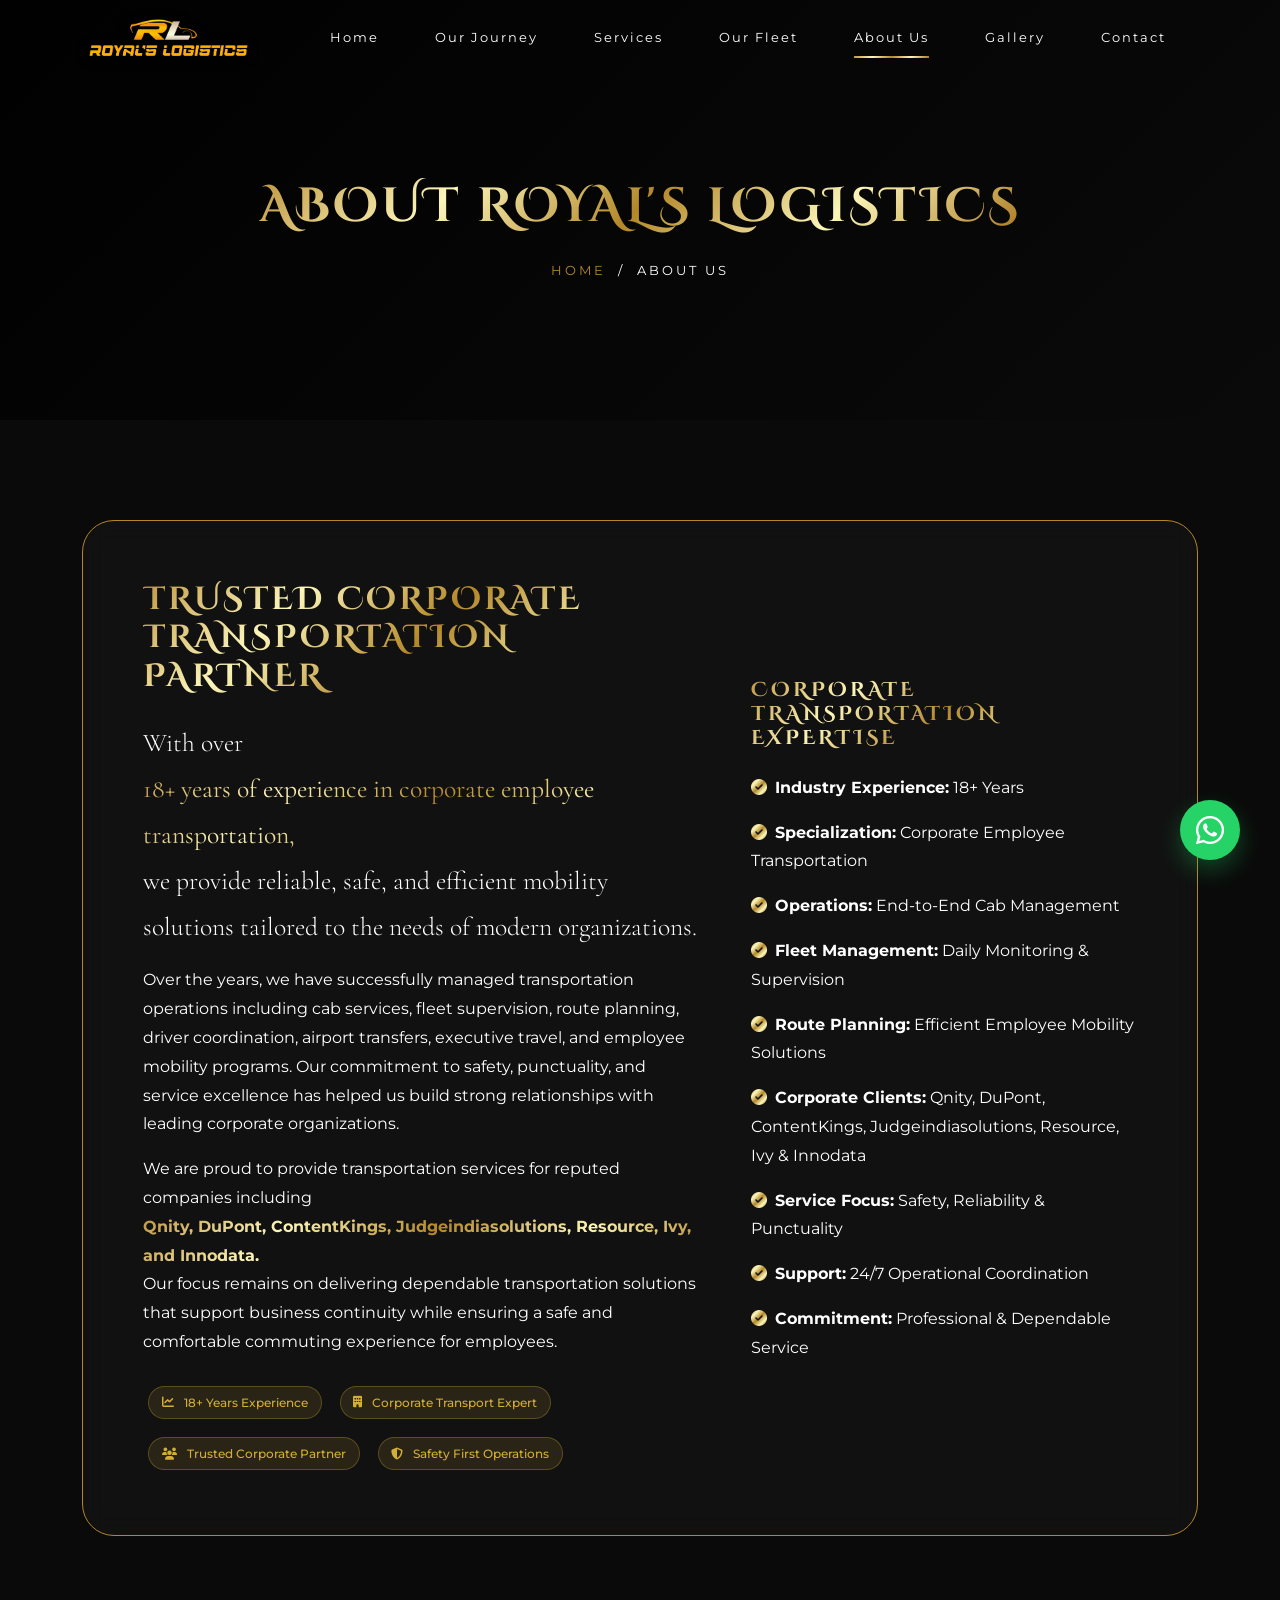
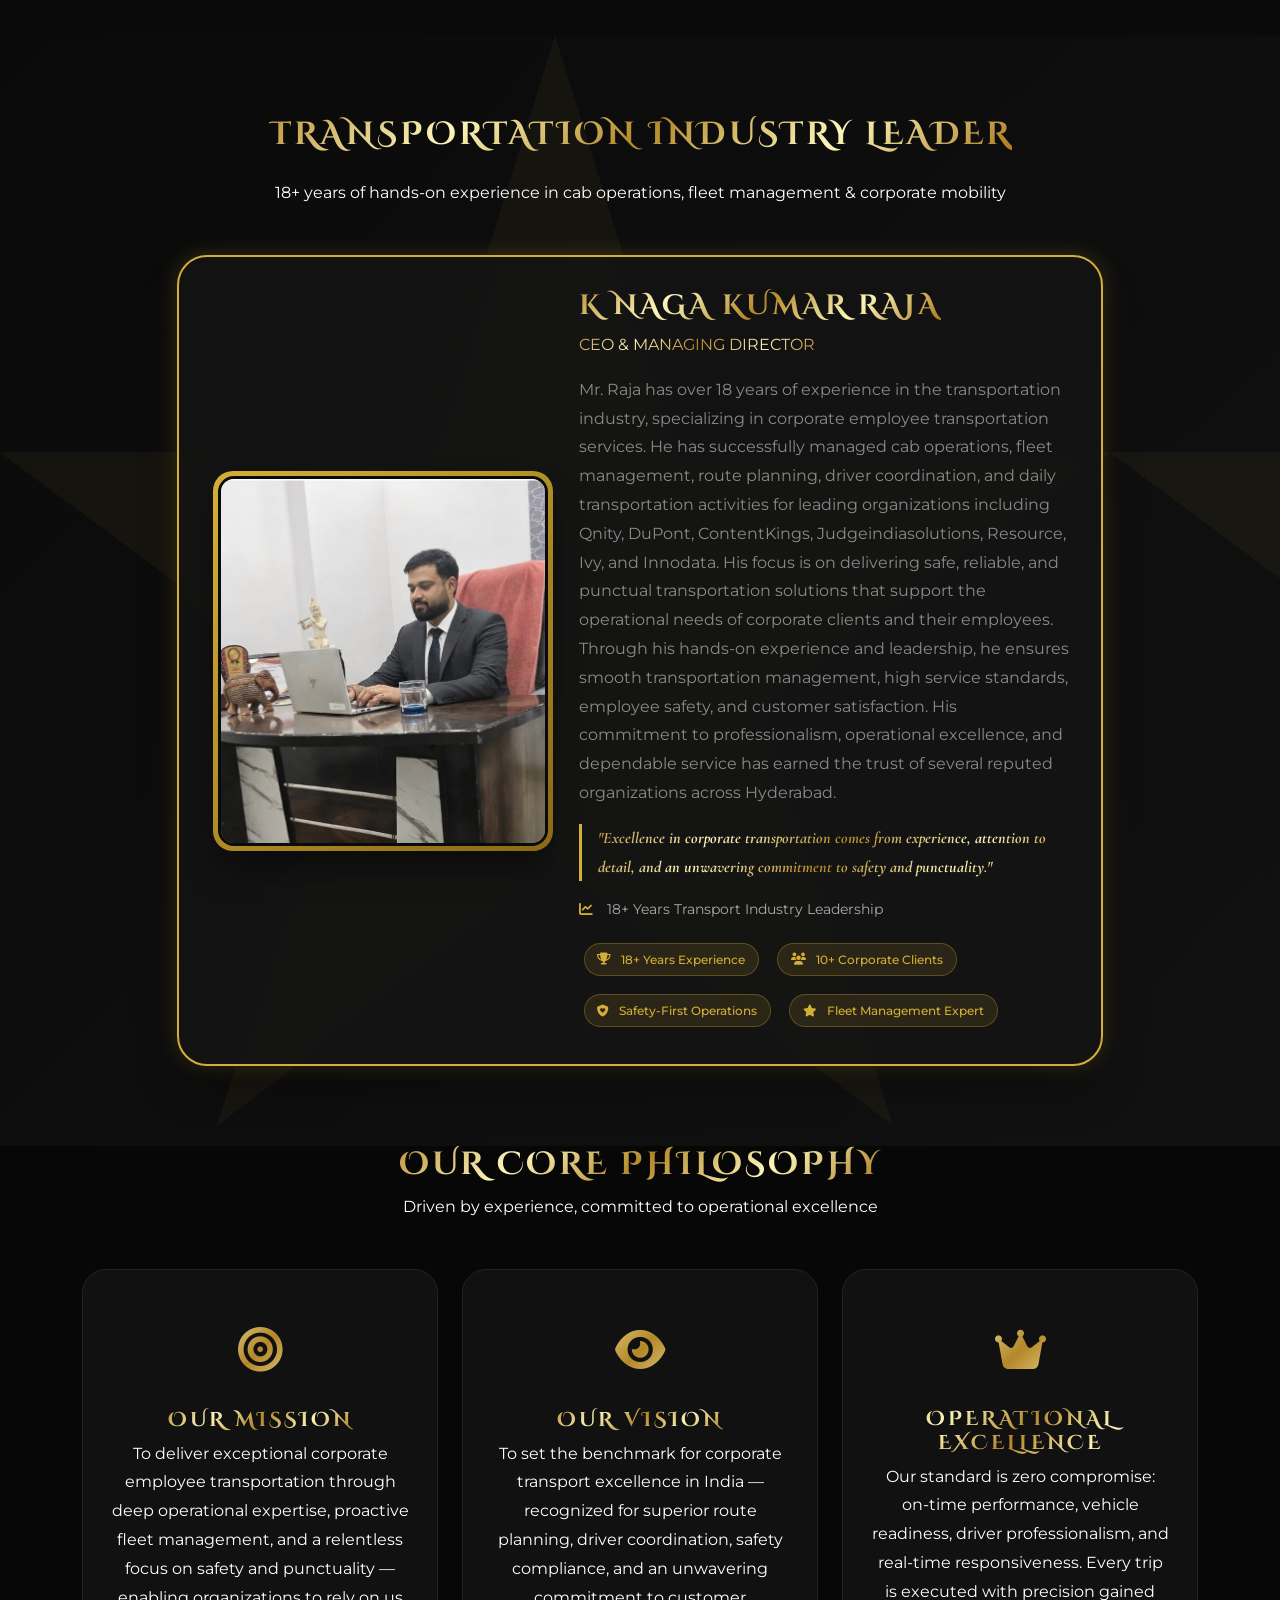
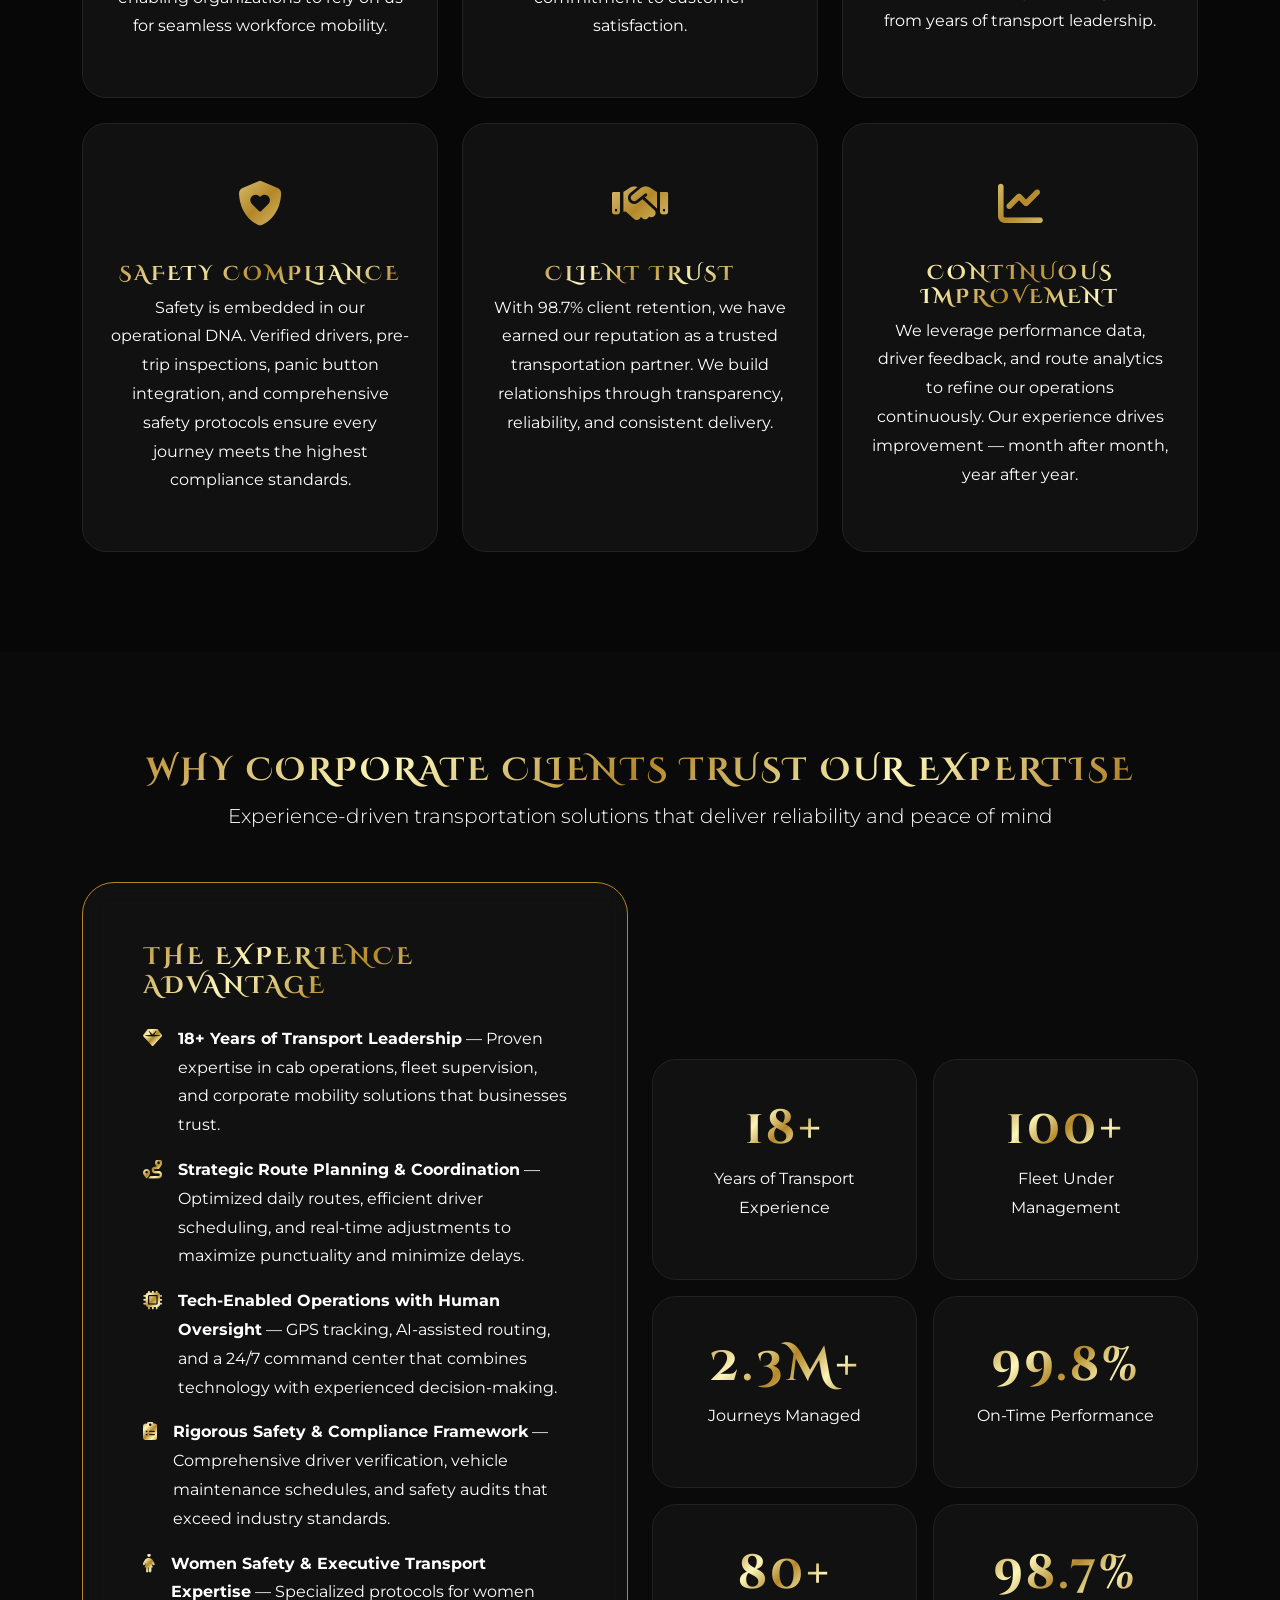
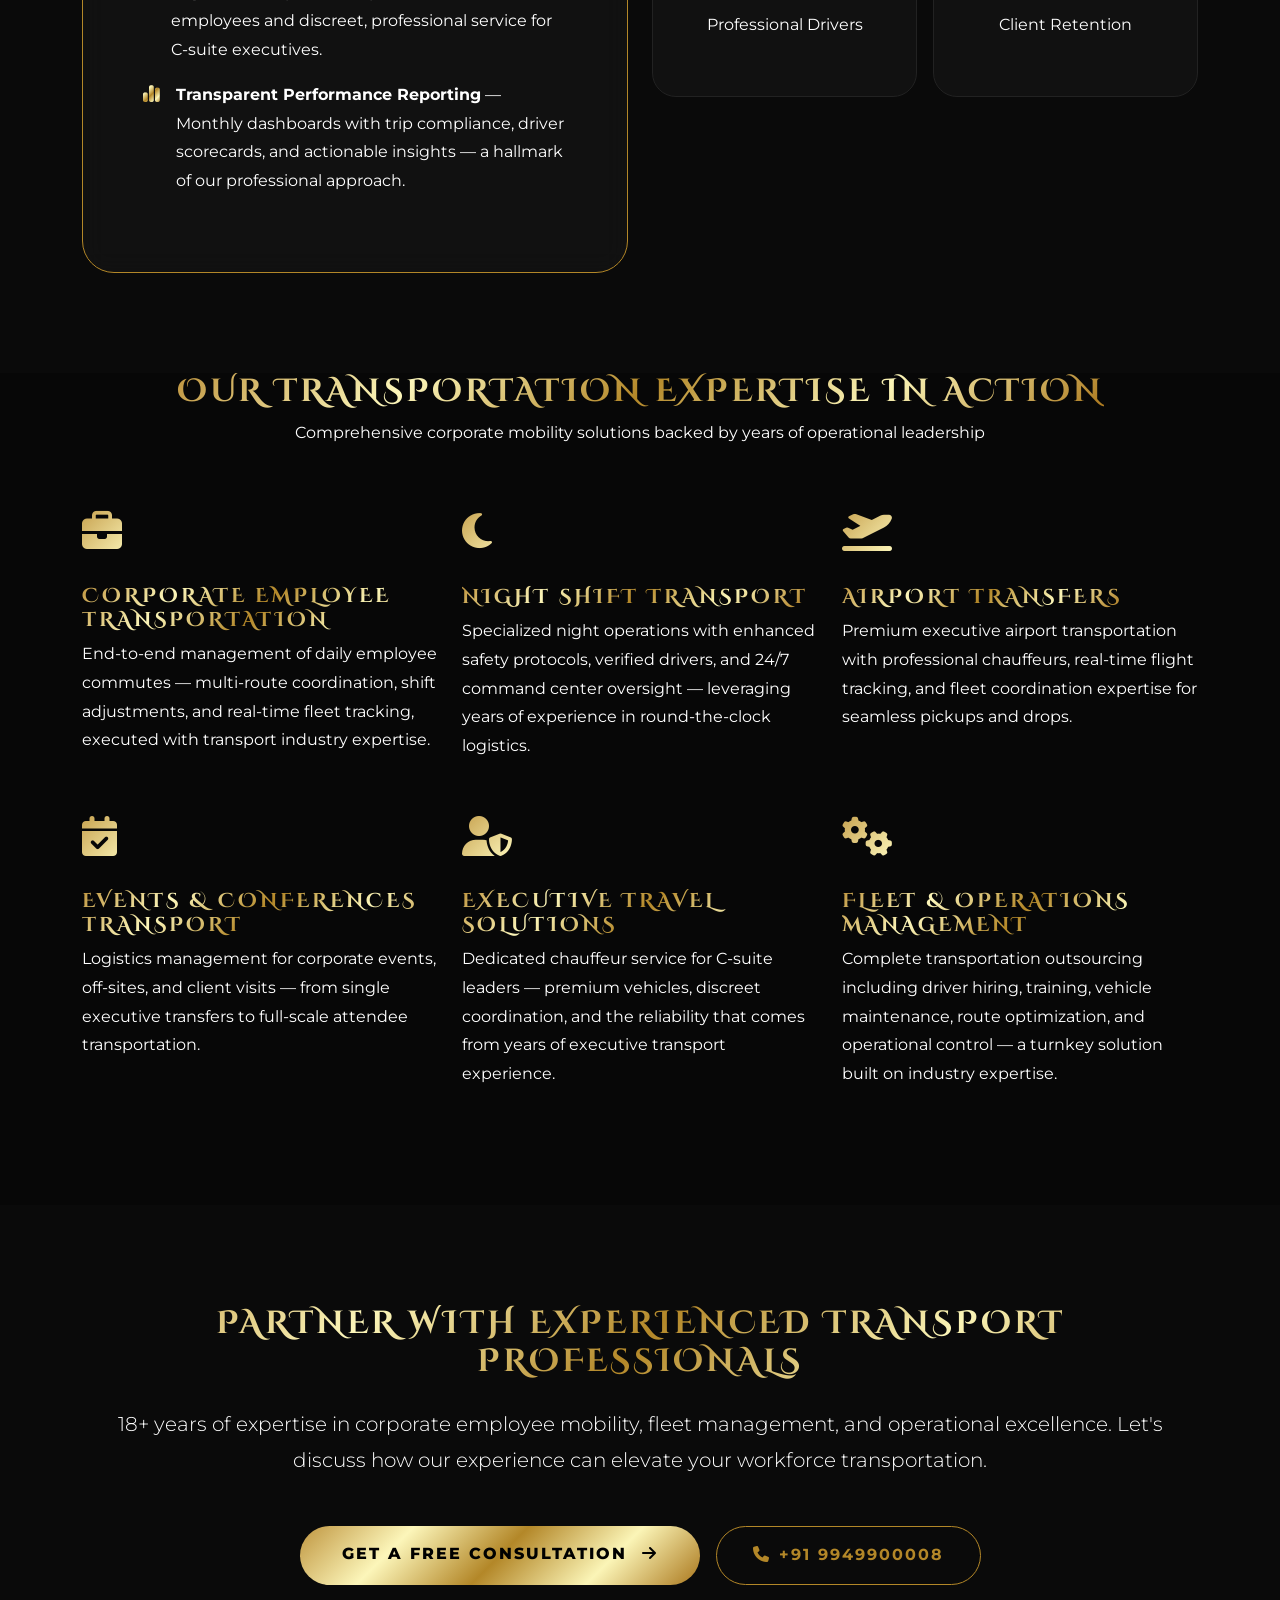
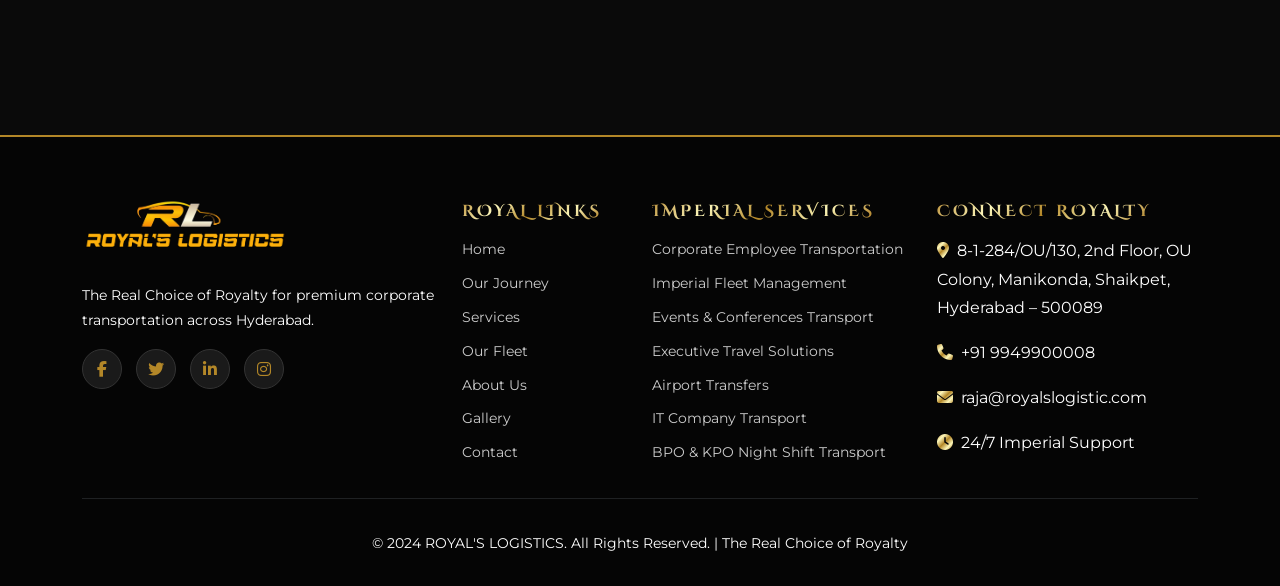
==== commit 0b529a03: "Update About Us.html" ====
--- a/About Us.html
+++ b/About Us.html
@@ -233,7 +233,7 @@
 </p>
 
 <p>
-We are proud to provide transportation services for reputed companies including <strong class="gold-text">Qnity, DuPont, ContentKings, Judge Group, Resource, Ivy, and Innodata.</strong> Our focus remains on delivering dependable transportation solutions that support business continuity while ensuring a safe and comfortable commuting experience for employees.
+We are proud to provide transportation services for reputed companies including <strong class="gold-text">Qnity, DuPont, ContentKings, Judgeindiasolutions, Resource, Ivy, and Innodata.</strong> Our focus remains on delivering dependable transportation solutions that support business continuity while ensuring a safe and comfortable commuting experience for employees.
 </p>
 
 <div class="mt-4 d-flex flex-wrap gap-2">
@@ -255,7 +255,7 @@
 
   <li class="mb-3"><i class="fas fa-check-circle gold-text me-2"></i><strong>Route Planning:</strong> Efficient Employee Mobility Solutions</li>
 
-  <li class="mb-3"><i class="fas fa-check-circle gold-text me-2"></i><strong>Corporate Clients:</strong> Qnity, DuPont, ContentKings, Judge Group, Resource, Ivy & Innodata</li>
+  <li class="mb-3"><i class="fas fa-check-circle gold-text me-2"></i><strong>Corporate Clients:</strong> Qnity, DuPont, ContentKings, Judgeindiasolutions, Resource, Ivy & Innodata</li>
 
   <li class="mb-3"><i class="fas fa-check-circle gold-text me-2"></i><strong>Service Focus:</strong> Safety, Reliability & Punctuality</li>
 
@@ -289,7 +289,7 @@
                 <h3 class="gold-text">K NAGA KUMAR RAJA</h3>
                 <div class="gold-text">CEO & MANAGING DIRECTOR</div>
                 <p class="mt-3 text-white-50">
-Mr. Raja has over 18 years of experience in the transportation industry, specializing in corporate employee transportation services. He has successfully managed cab operations, fleet management, route planning, driver coordination, and daily transportation activities for leading organizations including Qnity, DuPont, ContentKings, Judge Group, Resource, Ivy, and Innodata. His focus is on delivering safe, reliable, and punctual transportation solutions that support the operational needs of corporate clients and their employees. Through his hands-on experience and leadership, he ensures smooth transportation management, high service standards, employee safety, and customer satisfaction. His commitment to professionalism, operational excellence, and dependable service has earned the trust of several reputed organizations across Hyderabad.
+Mr. Raja has over 18 years of experience in the transportation industry, specializing in corporate employee transportation services. He has successfully managed cab operations, fleet management, route planning, driver coordination, and daily transportation activities for leading organizations including Qnity, DuPont, ContentKings, Judgeindiasolutions, Resource, Ivy, and Innodata. His focus is on delivering safe, reliable, and punctual transportation solutions that support the operational needs of corporate clients and their employees. Through his hands-on experience and leadership, he ensures smooth transportation management, high service standards, employee safety, and customer satisfaction. His commitment to professionalism, operational excellence, and dependable service has earned the trust of several reputed organizations across Hyderabad.
 </p>
                 <div class="ceo-quote"><strong class="gold-text">"Excellence in corporate transportation comes from experience, attention to detail, and an unwavering commitment to safety and punctuality."</strong></div>
                 <div class="ceo-estb"><i class="fas fa-chart-line me-2"></i>18+ Years Transport Industry Leadership</div>
@@ -572,4 +572,4 @@
     AOS.init({ duration: 800, once: true });
   </script>
 </body>
-</html>+</html>
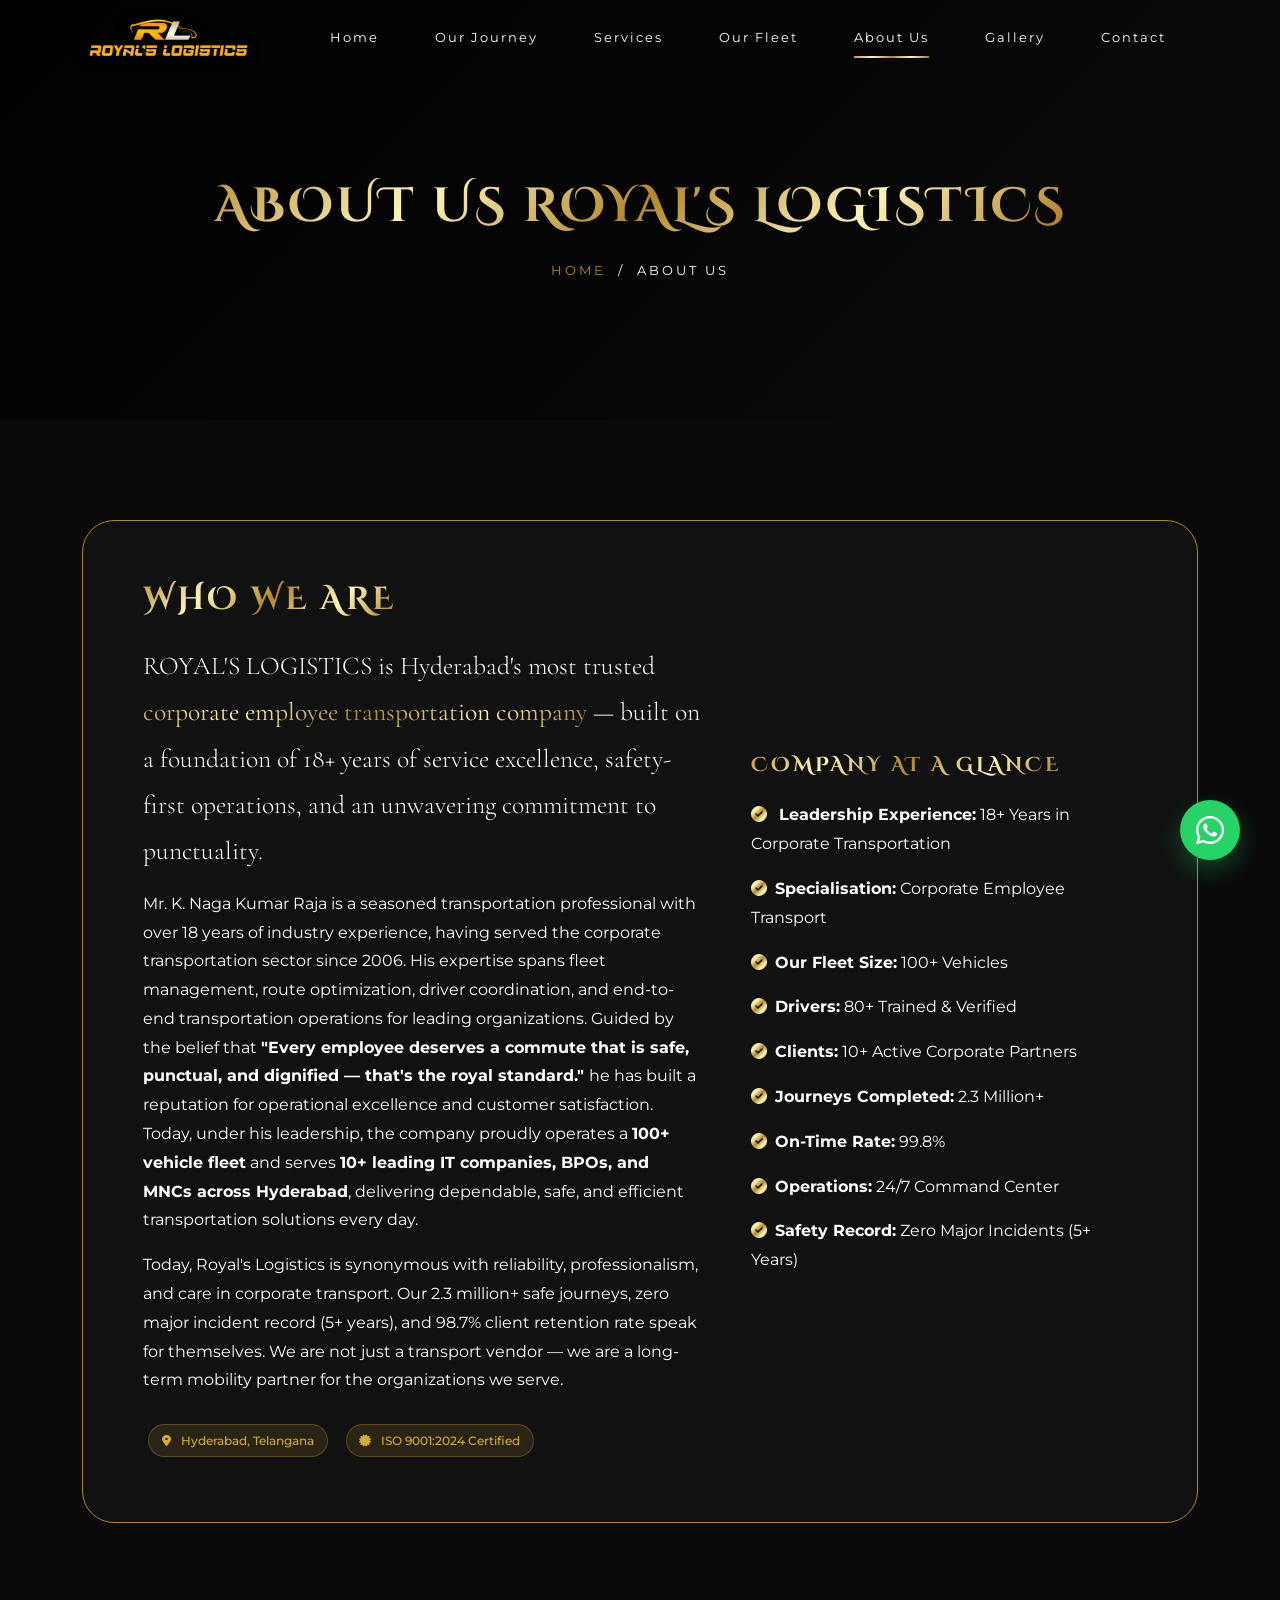
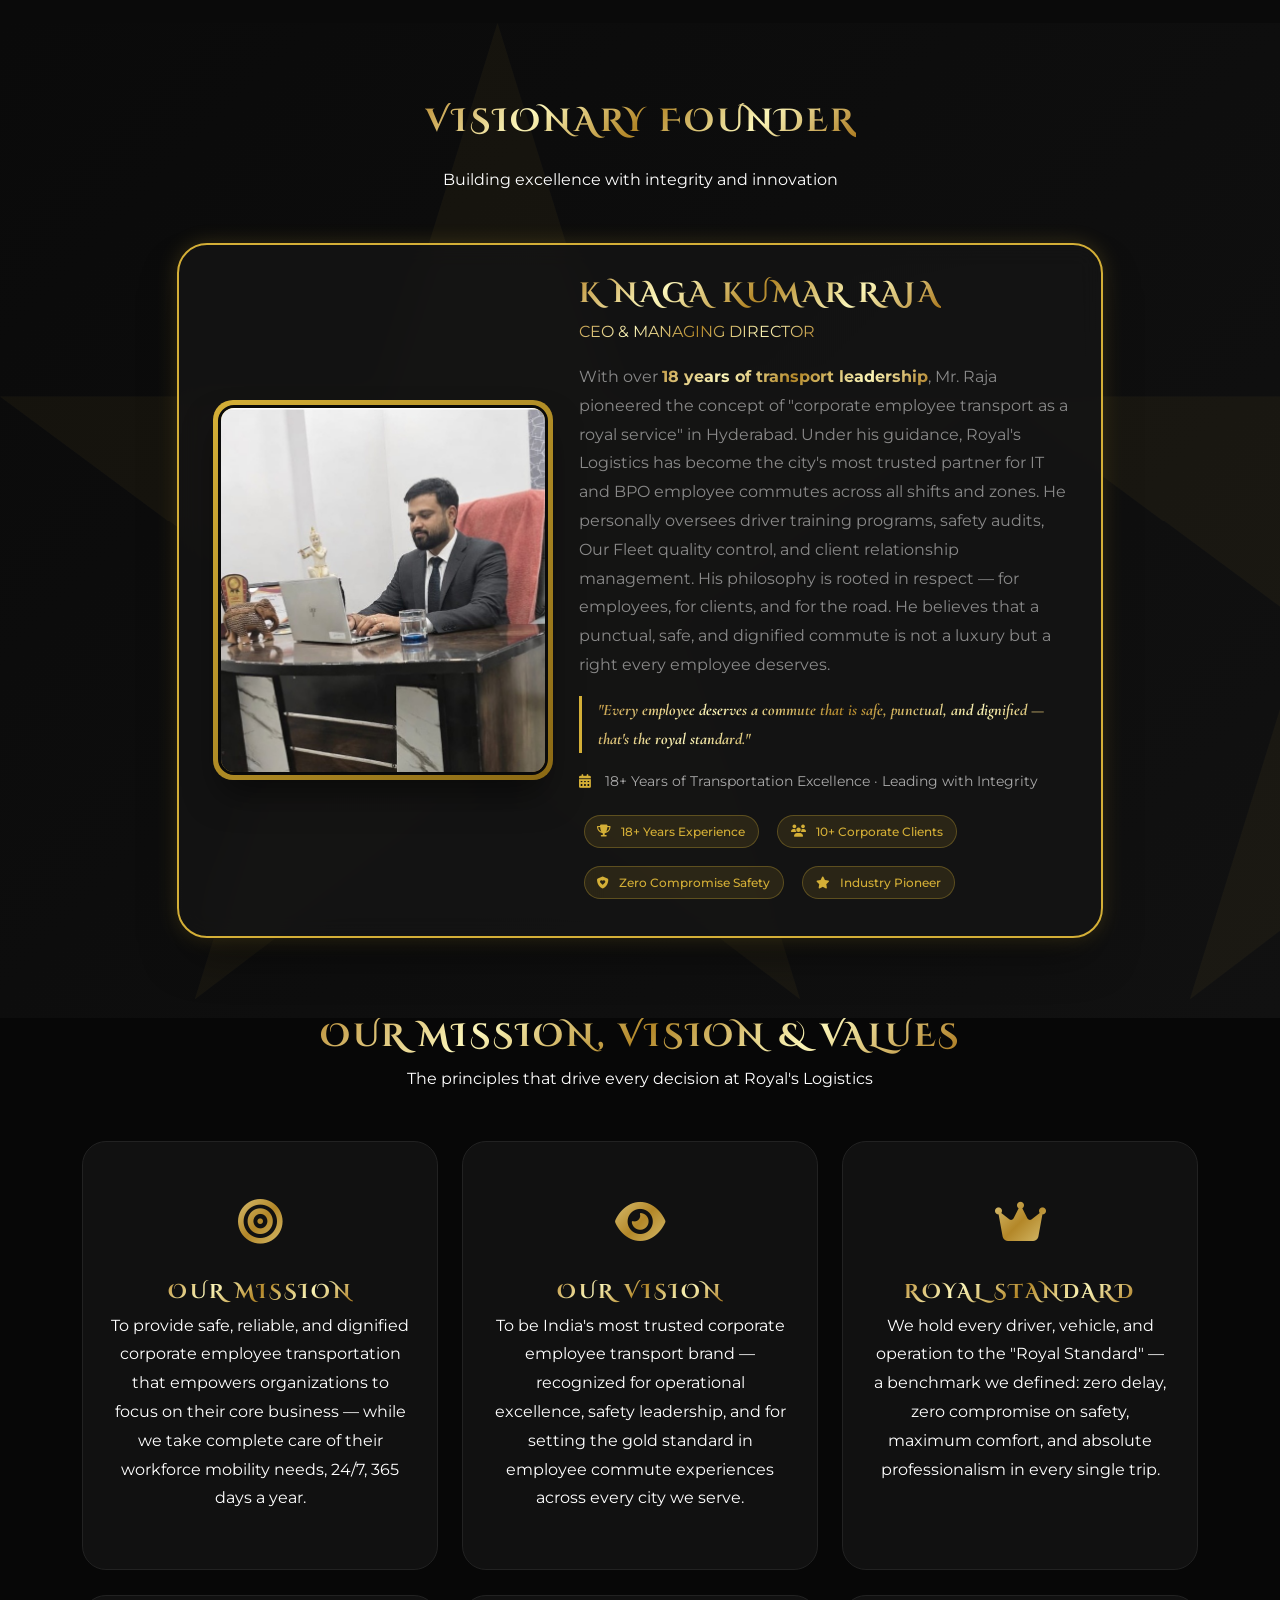
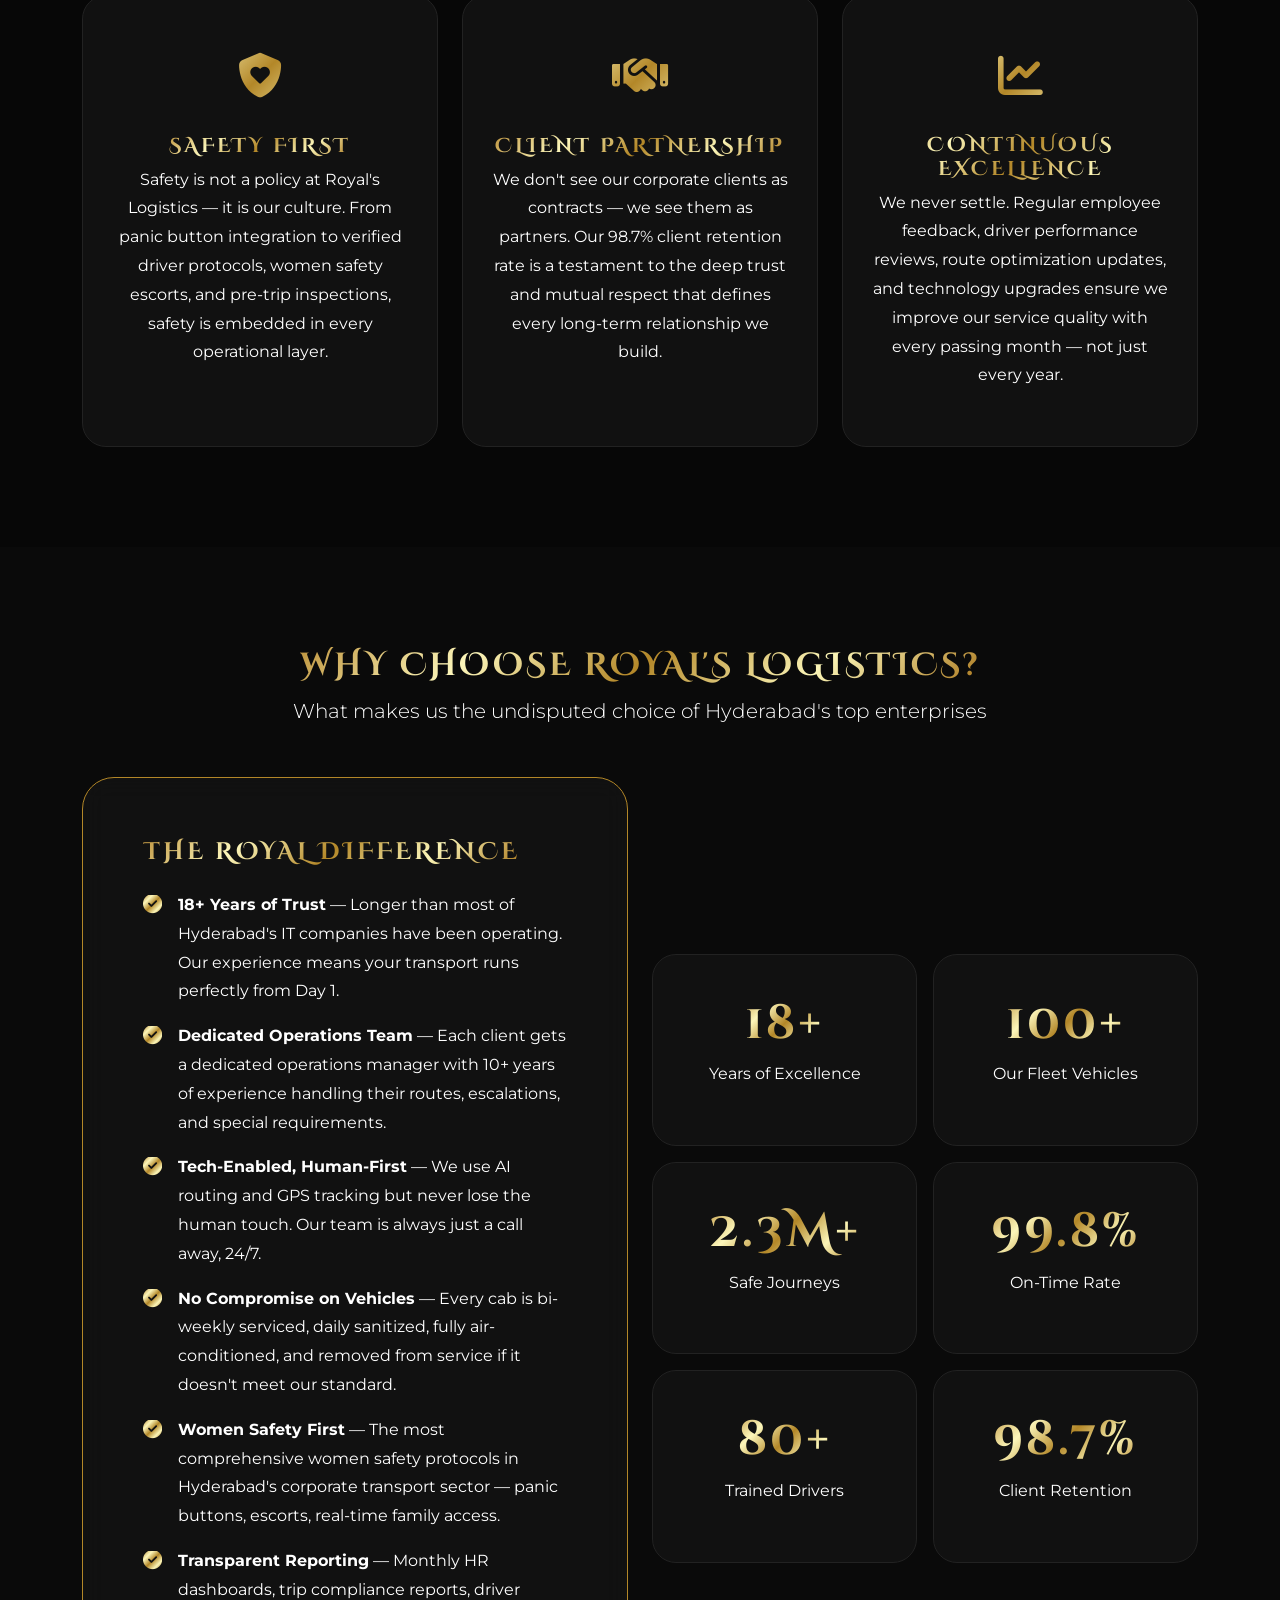
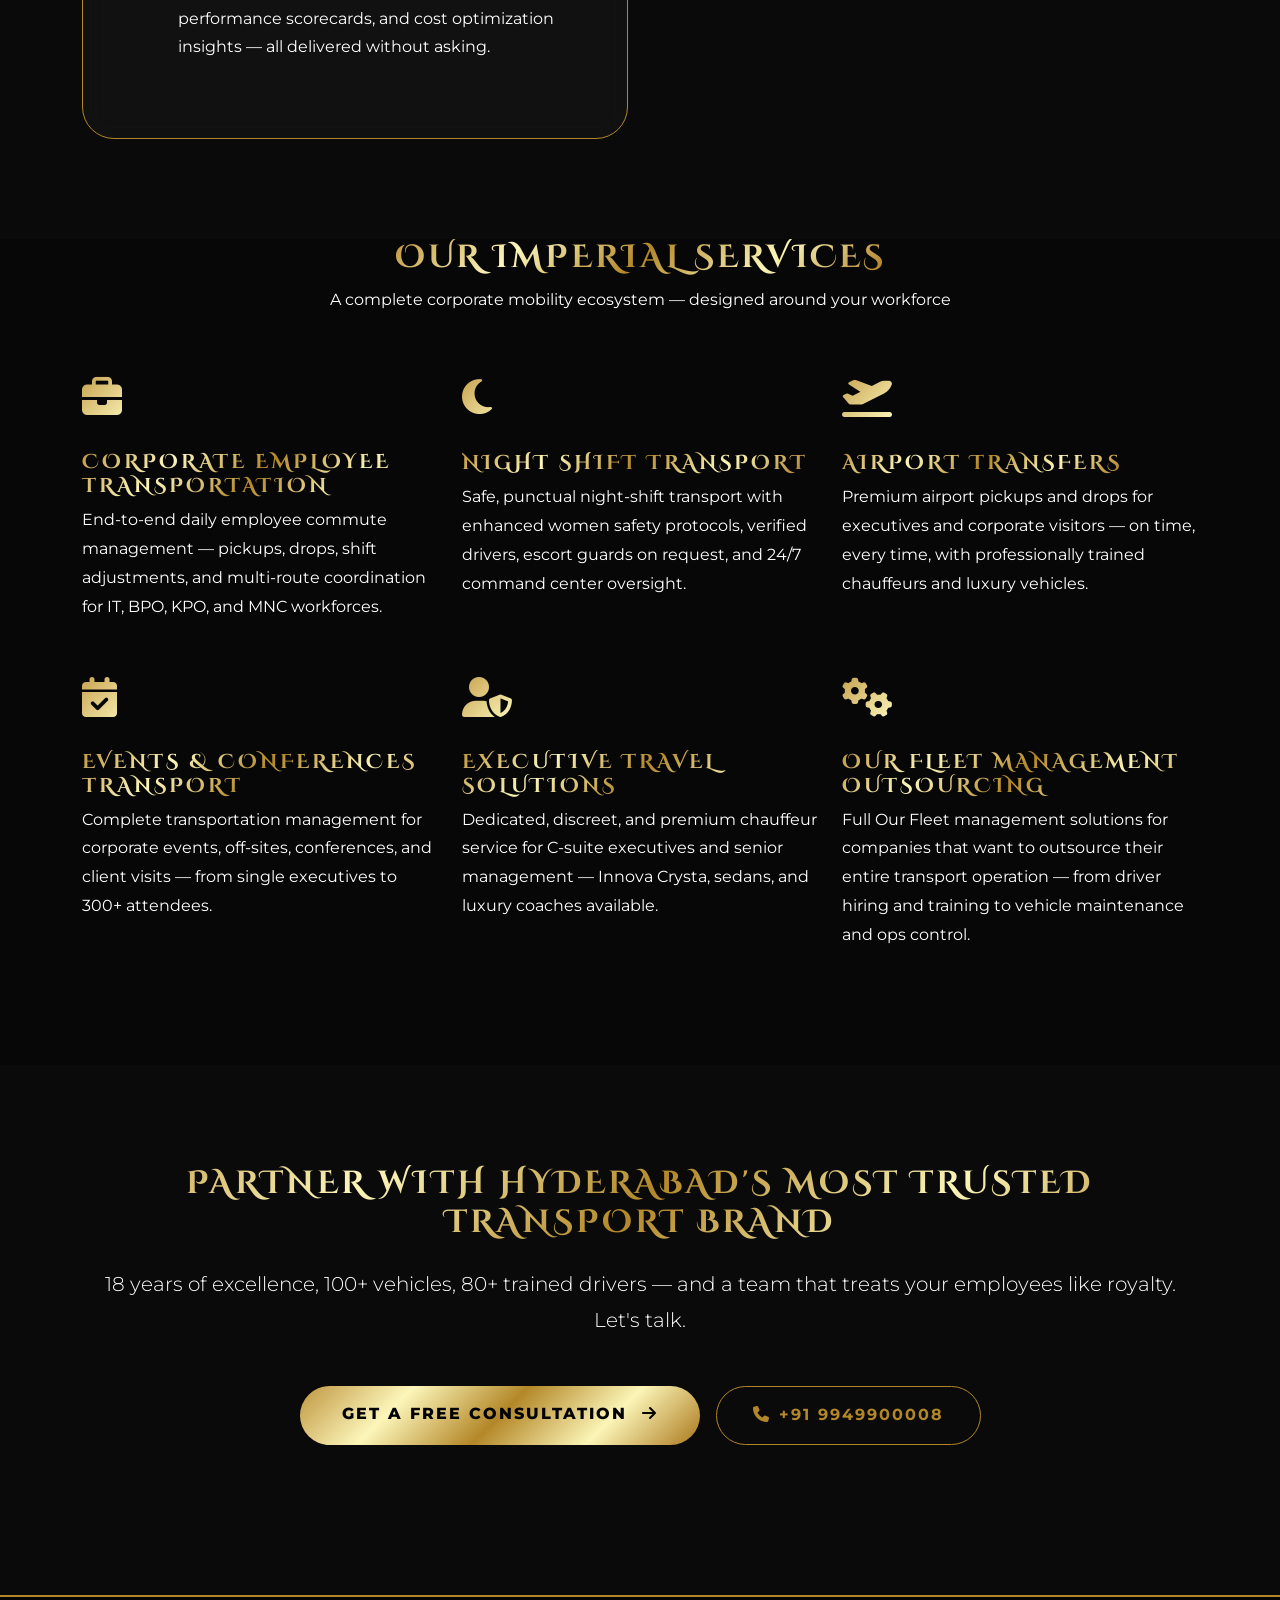
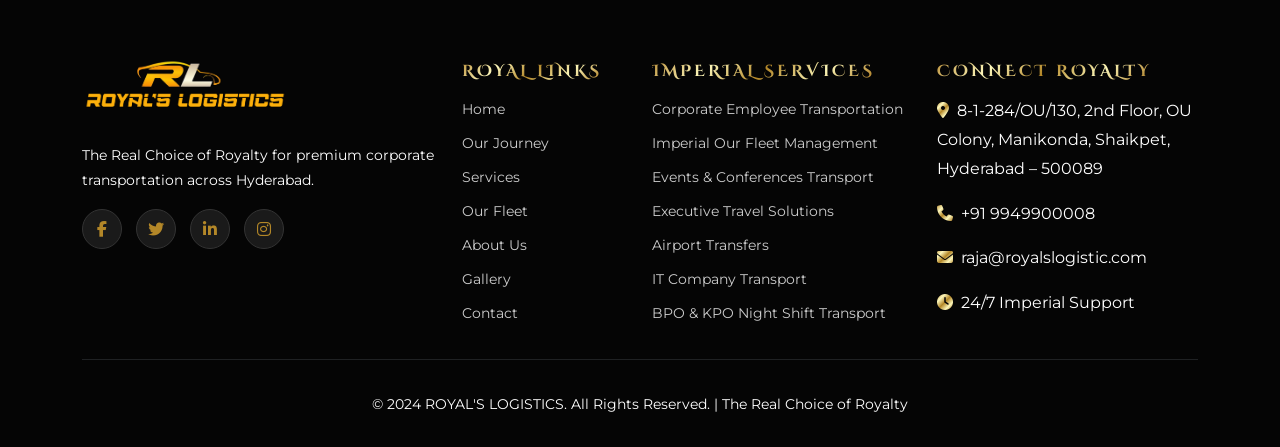
==== commit d56a9c4f: "Update fmt.Println message from 'Hello' to 'Goodbye'" ====
--- a/About Us.html
+++ b/About Us.html
@@ -1,575 +1,928 @@
-<!DOCTYPE html>
+<!doctype html>
 <html lang="en">
-<head>
-  <meta charset="UTF-8" />
-  <meta name="viewport" content="width=device-width, initial-scale=1.0" />
-  <title>About Us | ROYAL'S LOGISTICS | Imperial Corporate Employee Transport</title>
-  <!-- Favicon (Logo as icon) -->
-  <link rel="icon" type="image/png" href="logo1.png" />
-  <link rel="apple-touch-icon" href="logo1.png" />
-
-  <!-- Open Graph Meta Tags (WhatsApp / Facebook Preview) -->
-  <meta property="og:title" content="ROYAL'S LOGISTICS | Imperial Corporate Employee Transport" />
-  <meta property="og:description" content="Premium corporate employee transport solutions with reliability, safety, and efficiency. Trusted logistics partner for modern businesses." />
-  <meta property="og:image" content="https://rl-updated.netlify.app/logo1.png" />
-  <meta property="og:url" content="https://rl-updated.netlify.app/" />
-  <meta property="og:type" content="website" />
-  <meta property="og:image:width" content="1200" />
-  <meta property="og:image:height" content="630" />
-
-  <link href="https://cdn.jsdelivr.net/npm/bootstrap@5.3.0-alpha1/dist/css/bootstrap.min.css" rel="stylesheet" />
-  <link href="https://fonts.googleapis.com/css2?family=Cinzel+Decorative:wght@400;700;900&family=Cinzel:wght@400;700;900&family=Cormorant+Garamond:ital,wght@0,400;0,600;1,400&family=Montserrat:wght@200;300;400;500;600;700;800&display=swap" rel="stylesheet" />
-  <link rel="stylesheet" href="https://cdnjs.cloudflare.com/ajax/libs/font-awesome/6.4.0/css/all.min.css" />
-  <link href="https://unpkg.com/aos@2.3.1/dist/aos.css" rel="stylesheet" />
-  <link rel="stylesheet" href="styles.css" />
-  <style>
-    /* Additional styles for the refined CEO section - Golden Border & Rectangle Image */
-    .ceo-refined-section {
-      padding: 80px 0;
-      background: linear-gradient(135deg, #0a0a0a 0%, #111111 100%);
-      position: relative;
-      overflow: hidden;
-    }
-    .ceo-refined-section::before {
-      content: '';
-      position: absolute;
-      top: 0;
-      left: 0;
-      width: 100%;
-      height: 100%;
-      background: url('data:image/svg+xml;utf8,<svg xmlns="http://www.w3.org/2000/svg" viewBox="0 0 800 800" opacity="0.05"><path fill="%23D4AF37" d="M400,0 L493.3,300 L800,300 L550,485 L643.3,785 L400,600 L156.7,785 L250,485 L0,300 L306.7,300 Z"/></svg>') repeat;
-      pointer-events: none;
-    }
-    .section-tag {
-      display: inline-block;
-      background: rgba(212, 175, 55, 0.15);
-      color: var(--deep-gold, #D4AF37);
-      font-size: 0.8rem;
-      letter-spacing: 2px;
-      padding: 0.3rem 1rem;
-      border-radius: 30px;
-      margin-bottom: 1rem;
-      font-weight: 600;
-      border: 1px solid rgba(212, 175, 55, 0.3);
-    }
-    .section-title {
-      font-size: 2.5rem;
-      font-weight: 700;
-      background: linear-gradient(135deg, #D4AF37 0%, #FFD966 100%);
-      -webkit-background-clip: text;
-      background-clip: text;
-      color: transparent;
-      margin-bottom: 0.5rem;
-      font-family: 'Cinzel', serif;
-    }
-    /* CEO Card with Golden Border */
-    .ceo-card {
-      background: rgba(20, 20, 20, 0.85);
-      backdrop-filter: blur(12px);
-      border-radius: 30px;
-      padding: 2rem;
-      border: 2px solid #D4AF37;
-      box-shadow: 0 0 20px rgba(212, 175, 55, 0.2), 0 25px 45px -12px rgba(0,0,0,0.5);
-      transition: transform 0.3s ease, box-shadow 0.3s ease;
-    }
-    .ceo-card:hover {
-      transform: translateY(-5px);
-      box-shadow: 0 0 30px rgba(212, 175, 55, 0.3), 0 25px 45px -12px rgba(0,0,0,0.6);
-      border-color: #FFD966;
-    }
-    /* Rectangle Image Wrapper - Bigger with Golden Border */
-    .ceo-img-wrapper-rectangle {
-      width: 300px;
-      height: 340px;
-      border-radius: 20px;
-      background: linear-gradient(135deg, #D4AF37, #8B6914);
-      padding: 5px;
-      box-shadow: 0 20px 35px -8px rgba(0,0,0,0.5);
-      transition: transform 0.3s ease;
-      margin: 0 auto;
-    }
-    .ceo-img-wrapper-rectangle:hover {
-      transform: scale(1.02);
-    }
-    .ceo-img-rectangle {
-      width: 100%;
-      height: 100%;
-      object-fit: cover;
-      border-radius: 16px;
-      border: 3px solid #0a0a0a;
-    }
-    .ceo-name {
-      font-size: 2rem;
-      font-weight: 700;
-      background: linear-gradient(135deg, #D4AF37, #FFF2C8);
-      -webkit-background-clip: text;
-      background-clip: text;
-      color: transparent;
-      margin-bottom: 0.25rem;
-      font-family: 'Cinzel', serif;
-    }
-    .ceo-title {
-      font-size: 1rem;
-      letter-spacing: 3px;
-      color: #D4AF37;
-      text-transform: uppercase;
-      border-bottom: 1px solid rgba(212, 175, 55, 0.3);
-      display: inline-block;
-      padding-bottom: 5px;
-    }
-    .ceo-quote {
-      font-style: italic;
-      font-size: 1rem;
-      color: #e0c87c;
-      border-left: 3px solid #D4AF37;
-      padding-left: 1rem;
-      margin: 1rem 0;
-      font-family: 'Cormorant Garamond', serif;
-      font-weight: 500;
-    }
-    .ceo-estb {
-      margin-top: 1rem;
-      font-size: 0.85rem;
-      color: #aaa;
-      display: flex;
-      align-items: center;
-      gap: 6px;
-    }
-    .ceo-estb i {
-      color: #D4AF37;
-    }
-    /* Keep existing gold badges consistent */
-    .stat-badge-gold {
-      background: rgba(212, 175, 55, 0.12);
-      border: 1px solid rgba(212, 175, 55, 0.3);
-      color: #D4AF37;
-      padding: 0.3rem 0.8rem;
-      border-radius: 30px;
-      font-size: 0.75rem;
-      font-weight: 500;
-      display: inline-flex;
-      align-items: center;
-      gap: 6px;
-    }
-    @media (min-width: 1200px) {
+  <head>
+    <meta charset="UTF-8" />
+    <meta name="viewport" content="width=device-width, initial-scale=1.0" />
+    <title>About Us | ROYAL'S LOGISTICS</title>
+    <!-- Favicon (Logo as icon) -->
+    <link rel="icon" type="image/png" href="logo.png" />
+    <link rel="apple-touch-icon" href="logo.png" />
+
+    <!-- SEO Title -->
+    <title>ROYAL'S LOGISTICS | Imperial Corporate Employee Transport</title>
+
+    <!-- Open Graph Meta Tags (WhatsApp / Facebook Preview) -->
+    <meta
+      property="og:title"
+      content="ROYAL'S LOGISTICS | Imperial Corporate Employee Transport"
+    />
+    <meta
+      property="og:description"
+      content="Premium corporate employee transport solutions with reliability, safety, and efficiency. Trusted logistics partner for modern businesses."
+    />
+    <meta
+      property="og:image"
+      content="https://rl-updated.netlify.app/logo1.png"
+    />
+    <meta property="og:url" content="https://rl-updated.netlify.app/" />
+    <meta property="og:type" content="website" />
+    <meta property="og:image:width" content="1200" />
+    <meta property="og:image:height" content="630" />
+
+    <link
+      href="https://cdn.jsdelivr.net/npm/bootstrap@5.3.0-alpha1/dist/css/bootstrap.min.css"
+      rel="stylesheet"
+    />
+    <link
+      href="https://fonts.googleapis.com/css2?family=Cinzel+Decorative:wght@400;700;900&family=Cinzel:wght@400;700;900&family=Cormorant+Garamond:ital,wght@0,400;0,600;1,400&family=Montserrat:wght@200;300;400;500;600;700;800&display=swap"
+      rel="stylesheet"
+    />
+    <link
+      rel="stylesheet"
+      href="https://cdnjs.cloudflare.com/ajax/libs/font-awesome/6.4.0/css/all.min.css"
+    />
+    <link href="https://unpkg.com/aos@2.3.1/dist/aos.css" rel="stylesheet" />
+    <link rel="stylesheet" href="styles.css" />
+    <style>
+      /* Additional styles for the refined CEO section - Golden Border & Rectangle Image */
+      .ceo-refined-section {
+        padding: 80px 0;
+        background: linear-gradient(135deg, #0a0a0a 0%, #111111 100%);
+        position: relative;
+        overflow: hidden;
+      }
+      .ceo-refined-section::before {
+        content: "";
+        position: absolute;
+        top: 0;
+        left: 0;
+        width: 100%;
+        height: 100%;
+        background: url('data:image/svg+xml;utf8,<svg xmlns="http://www.w3.org/2000/svg" viewBox="0 0 800 800" opacity="0.05"><path fill="%23D4AF37" d="M400,0 L493.3,300 L800,300 L550,485 L643.3,785 L400,600 L156.7,785 L250,485 L0,300 L306.7,300 Z"/></svg>')
+          repeat;
+        pointer-events: none;
+      }
+      .section-tag {
+        display: inline-block;
+        background: rgba(212, 175, 55, 0.15);
+        color: var(--deep-gold, #d4af37);
+        font-size: 0.8rem;
+        letter-spacing: 2px;
+        padding: 0.3rem 1rem;
+        border-radius: 30px;
+        margin-bottom: 1rem;
+        font-weight: 600;
+        border: 1px solid rgba(212, 175, 55, 0.3);
+      }
+      .section-title {
+        font-size: 2.5rem;
+        font-weight: 700;
+        background: linear-gradient(135deg, #d4af37 0%, #ffd966 100%);
+        -webkit-background-clip: text;
+        background-clip: text;
+        color: transparent;
+        margin-bottom: 0.5rem;
+        font-family: "Cinzel", serif;
+      }
+      /* CEO Card with Golden Border */
+      .ceo-card {
+        background: rgba(20, 20, 20, 0.85);
+        backdrop-filter: blur(12px);
+        border-radius: 30px;
+        padding: 2rem;
+        border: 2px solid #d4af37;
+        box-shadow:
+          0 0 20px rgba(212, 175, 55, 0.2),
+          0 25px 45px -12px rgba(0, 0, 0, 0.5);
+        transition:
+          transform 0.3s ease,
+          box-shadow 0.3s ease;
+      }
+      .ceo-card:hover {
+        transform: translateY(-5px);
+        box-shadow:
+          0 0 30px rgba(212, 175, 55, 0.3),
+          0 25px 45px -12px rgba(0, 0, 0, 0.6);
+        border-color: #ffd966;
+      }
+      /* Rectangle Image Wrapper - Bigger with Golden Border */
       .ceo-img-wrapper-rectangle {
-        width: 340px;
-        height: 380px;
-      }
-    }
-    @media (max-width: 768px) {
-      .ceo-card {
-        text-align: center;
-        padding: 1.5rem;
-      }
-      .ceo-img-wrapper-rectangle {
-        width: 240px;
-        height: 280px;
-      }
-      .section-title {
-        font-size: 1.8rem;
+        width: 300px;
+        height: 340px;
+        border-radius: 20px;
+        background: linear-gradient(135deg, #d4af37, #8b6914);
+        padding: 5px;
+        box-shadow: 0 20px 35px -8px rgba(0, 0, 0, 0.5);
+        transition: transform 0.3s ease;
+        margin: 0 auto;
+      }
+      .ceo-img-wrapper-rectangle:hover {
+        transform: scale(1.02);
+      }
+      .ceo-img-rectangle {
+        width: 100%;
+        height: 100%;
+        object-fit: cover;
+        border-radius: 16px;
+        border: 3px solid #0a0a0a;
       }
       .ceo-name {
-        font-size: 1.5rem;
-      }
-    }
-  </style>
-</head>
-<body>
-
-  <!-- Preloader -->
-  <div id="preloader">
-    <div class="loader-logo">ROYAL'S LOGISTICS</div>
-    <div style="width:280px;height:2px;background:#2a2a2a;margin-top:20px;">
-      <div id="bar" style="width:0%;height:100%;background:var(--metallic-gold);"></div>
+        font-size: 2rem;
+        font-weight: 700;
+        background: linear-gradient(135deg, #d4af37, #fff2c8);
+        -webkit-background-clip: text;
+        background-clip: text;
+        color: transparent;
+        margin-bottom: 0.25rem;
+        font-family: "Cinzel", serif;
+      }
+      .ceo-title {
+        font-size: 1rem;
+        letter-spacing: 3px;
+        color: #d4af37;
+        text-transform: uppercase;
+        border-bottom: 1px solid rgba(212, 175, 55, 0.3);
+        display: inline-block;
+        padding-bottom: 5px;
+      }
+      .ceo-quote {
+        font-style: italic;
+        font-size: 1rem;
+        color: #e0c87c;
+        border-left: 3px solid #d4af37;
+        padding-left: 1rem;
+        margin: 1rem 0;
+        font-family: "Cormorant Garamond", serif;
+        font-weight: 500;
+      }
+      .ceo-estb {
+        margin-top: 1rem;
+        font-size: 0.85rem;
+        color: #aaa;
+        display: flex;
+        align-items: center;
+        gap: 6px;
+      }
+      .ceo-estb i {
+        color: #d4af37;
+      }
+      /* Keep existing gold badges consistent */
+      .stat-badge-gold {
+        background: rgba(212, 175, 55, 0.12);
+        border: 1px solid rgba(212, 175, 55, 0.3);
+        color: #d4af37;
+        padding: 0.3rem 0.8rem;
+        border-radius: 30px;
+        font-size: 0.75rem;
+        font-weight: 500;
+        display: inline-flex;
+        align-items: center;
+        gap: 6px;
+      }
+      @media (min-width: 1200px) {
+        .ceo-img-wrapper-rectangle {
+          width: 340px;
+          height: 380px;
+        }
+      }
+      @media (max-width: 768px) {
+        .ceo-card {
+          text-align: center;
+          padding: 1.5rem;
+        }
+        .ceo-img-wrapper-rectangle {
+          width: 240px;
+          height: 280px;
+        }
+        .section-title {
+          font-size: 1.8rem;
+        }
+        .ceo-name {
+          font-size: 1.5rem;
+        }
+      }
+    </style>
+  </head>
+  <body>
+    <!-- Preloader -->
+    <div id="preloader">
+      <div class="loader-logo">ROYAL'S LOGISTICS</div>
+      <div
+        style="width: 280px; height: 2px; background: #2a2a2a; margin-top: 20px"
+      >
+        <div
+          id="bar"
+          style="width: 0%; height: 100%; background: var(--metallic-gold)"
+        ></div>
+      </div>
+      <p class="mt-3 small gold-text">Imperial Excellence Loading...</p>
     </div>
-    <p class="mt-3 small gold-text">Imperial Excellence Loading...</p>
-  </div>
-
-  <!-- Navbar -->
-  <nav class="navbar navbar-expand-lg navbar-dark fixed-top">
-    <div class="container">
-      <a class="navbar-brand" href="index.html"><img class="navbar-logo-img" src="logo.png" alt="Royal's Logistics"></a>
-      <button class="navbar-toggler" type="button" data-bs-toggle="collapse" data-bs-target="#navbarNav" aria-label="Toggle navigation">
-        <span class="navbar-toggler-icon"></span>
-      </button>
-      <div class="collapse navbar-collapse" id="navbarNav">
-        <ul class="navbar-nav ms-auto">
-          <li class="nav-item"><a class="nav-link" href="index.html">Home</a></li>
-          <li class="nav-item"><a class="nav-link" href="Our Journey.html">Our Journey</a></li>
-          <li class="nav-item"><a class="nav-link" href="Services.html">Services</a></li>
-          <li class="nav-item"><a class="nav-link" href="Our Fleet.html">Our Fleet</a></li>
-          <li class="nav-item"><a class="nav-link active-link" href="About Us.html">About Us</a></li>
-          <li class="nav-item"><a class="nav-link" href="Gallery.html">Gallery</a></li>
-          <li class="nav-item"><a class="nav-link" href="Contact.html">Contact</a></li>
-        </ul>
+
+    <!-- Navbar -->
+    <nav class="navbar navbar-expand-lg navbar-dark fixed-top">
+      <div class="container">
+        <a class="navbar-brand" href="index.html"
+          ><img class="navbar-logo-img" src="logo.png" alt="Royal's Logistics"
+        /></a>
+        <button
+          class="navbar-toggler"
+          type="button"
+          data-bs-toggle="collapse"
+          data-bs-target="#navbarNav"
+          aria-label="Toggle navigation"
+        >
+          <span class="navbar-toggler-icon"></span>
+        </button>
+        <div class="collapse navbar-collapse" id="navbarNav">
+          <ul class="navbar-nav ms-auto">
+            <li class="nav-item">
+              <a class="nav-link" href="index.html">Home</a>
+            </li>
+            <li class="nav-item">
+              <a class="nav-link" href="Our Journey.html">Our Journey</a>
+            </li>
+            <li class="nav-item">
+              <a class="nav-link" href="Services.html">Services</a>
+            </li>
+            <li class="nav-item">
+              <a class="nav-link" href="Our Fleet.html">Our Fleet</a>
+            </li>
+            <li class="nav-item">
+              <a class="nav-link active-link" href="About Us.html">About Us</a>
+            </li>
+            <li class="nav-item">
+              <a class="nav-link" href="Gallery.html">Gallery</a>
+            </li>
+            <li class="nav-item">
+              <a class="nav-link" href="Contact.html">Contact</a>
+            </li>
+          </ul>
+        </div>
       </div>
-    </div>
-  </nav>
-
-  <!-- Page Hero -->
-  <section class="page-hero">
-    <div class="page-hero-bg" style="background-image:url('https://images.unsplash.com/photo-1521791136064-7986c2920216?auto=format&fit=crop&w=1920&q=80');"></div>
-    <div class="page-hero-overlay"></div>
-    <div class="container" data-aos="zoom-out">
-      <h1 class="gold-text">About Royal's Logistics</h1>
-      <p class="page-breadcrumb"><a href="index.html">Home</a> &nbsp;/&nbsp; About Us</p>
-    </div>
-  </section>
-
-  <!-- Who We Are - updated content focusing on professional experience -->
-  <section class="section-padding">
-    <div class="container">
-      <div class="royal-border-box" data-aos="fade-up">
-        <div class="row align-items-center g-5">
-          <div class="col-lg-7"><h2 class="gold-text mb-4">Trusted Corporate Transportation Partner</h2>
-
-<p class="lead mb-3" style="font-family:'Cormorant Garamond',serif;font-size:1.6rem;">
-  With over <strong class="gold-text">18+ years of experience in corporate employee transportation, </strong>we provide reliable, safe, and efficient mobility solutions tailored to the needs of modern organizations.
-</p>
-
-<p>
-Over the years, we have successfully managed transportation operations including cab services, fleet supervision, route planning, driver coordination, airport transfers, executive travel, and employee mobility programs. Our commitment to safety, punctuality, and service excellence has helped us build strong relationships with leading corporate organizations.
-</p>
-
-<p>
-We are proud to provide transportation services for reputed companies including <strong class="gold-text">Qnity, DuPont, ContentKings, Judgeindiasolutions, Resource, Ivy, and Innodata.</strong> Our focus remains on delivering dependable transportation solutions that support business continuity while ensuring a safe and comfortable commuting experience for employees.
-</p>
-
-<div class="mt-4 d-flex flex-wrap gap-2">
-  <span class="stat-badge-gold"><i class="fas fa-chart-line me-1"></i>18+ Years Experience</span>
-  <span class="stat-badge-gold"><i class="fas fa-building me-1"></i>Corporate Transport Expert</span>
-  <span class="stat-badge-gold"><i class="fas fa-users me-1"></i>Trusted Corporate Partner</span>
-  <span class="stat-badge-gold"><i class="fas fa-shield-alt me-1"></i>Safety First Operations</span>
-</div></div>
-          <div class="col-lg-5"><h5 class="gold-text mb-4">Corporate Transportation Expertise</h5>
-
-<ul class="list-unstyled">
-  <li class="mb-3"><i class="fas fa-check-circle gold-text me-2"></i><strong>Industry Experience:</strong> 18+ Years</li>
-
-  <li class="mb-3"><i class="fas fa-check-circle gold-text me-2"></i><strong>Specialization:</strong> Corporate Employee Transportation</li>
-
-  <li class="mb-3"><i class="fas fa-check-circle gold-text me-2"></i><strong>Operations:</strong> End-to-End Cab Management</li>
-
-  <li class="mb-3"><i class="fas fa-check-circle gold-text me-2"></i><strong>Fleet Management:</strong> Daily Monitoring & Supervision</li>
-
-  <li class="mb-3"><i class="fas fa-check-circle gold-text me-2"></i><strong>Route Planning:</strong> Efficient Employee Mobility Solutions</li>
-
-  <li class="mb-3"><i class="fas fa-check-circle gold-text me-2"></i><strong>Corporate Clients:</strong> Qnity, DuPont, ContentKings, Judgeindiasolutions, Resource, Ivy & Innodata</li>
-
-  <li class="mb-3"><i class="fas fa-check-circle gold-text me-2"></i><strong>Service Focus:</strong> Safety, Reliability & Punctuality</li>
-
-  <li class="mb-3"><i class="fas fa-check-circle gold-text me-2"></i><strong>Support:</strong> 24/7 Operational Coordination</li>
-
-  <li class="mb-3"><i class="fas fa-check-circle gold-text me-2"></i><strong>Commitment:</strong> Professional & Dependable Service</li>
-</ul></div>
-        </div>
+    </nav>
+
+    <!-- Page Hero -->
+    <section class="page-hero">
+      <div
+        class="page-hero-bg"
+        style="
+          background-image: url(&quot;https://images.unsplash.com/photo-1521791136064-7986c2920216?auto=format&fit=crop&w=1920&q=80&quot;);
+        "
+      ></div>
+      <div class="page-hero-overlay"></div>
+      <div class="container" data-aos="zoom-out">
+        <h1 class="gold-text">About Us Royal's Logistics</h1>
+        <p class="page-breadcrumb">
+          <a href="index.html">Home</a> &nbsp;/&nbsp; About Us
+        </p>
       </div>
-    </div>
-  </section>
-
-  <!-- REFINED CEO SECTION with GOLDEN BORDER & RECTANGLE IMAGE - updated to reflect transport industry experience -->
-  <section id="ceo" class="ceo-refined-section">
-    <div class="container">
-      <div class="text-center mb-5" data-aos="fade-up">
-        <h2 class="gold-text">TRANSPORTATION INDUSTRY LEADER</h2>
-        <p class="mt-3">18+ years of hands-on experience in cab operations, fleet management & corporate mobility</p>
+    </section>
+
+    <!-- Who We Are -->
+    <section class="section-padding">
+      <div class="container">
+        <div class="royal-border-box" data-aos="fade-up">
+          <div class="row align-items-center g-5">
+            <div class="col-lg-7">
+              <h2 class="gold-text mb-4">Who We Are</h2>
+              <p
+                class="lead mb-3"
+                style="
+                  font-family: &quot;Cormorant Garamond&quot;, serif;
+                  font-size: 1.6rem;
+                "
+              >
+                ROYAL'S LOGISTICS is Hyderabad's most trusted
+                <strong class="gold-text"
+                  >corporate employee transportation company</strong
+                >
+                — built on a foundation of 18+ years of service excellence,
+                safety-first operations, and an unwavering commitment to
+                punctuality.
+              </p>
+              <p>
+                Mr. K. Naga Kumar Raja is a seasoned transportation professional
+                with over 18 years of industry experience, having served the
+                corporate transportation sector since 2006. His expertise spans
+                fleet management, route optimization, driver coordination, and
+                end-to-end transportation operations for leading organizations.
+                Guided by the belief that
+                <strong>
+                  "Every employee deserves a commute that is safe, punctual, and
+                  dignified — that's the royal standard."
+                </strong>
+                he has built a reputation for operational excellence and
+                customer satisfaction. Today, under his leadership, the company
+                proudly operates a
+                <strong>100+ vehicle fleet</strong> and serves
+                <strong
+                  >10+ leading IT companies, BPOs, and MNCs across
+                  Hyderabad</strong
+                >, delivering dependable, safe, and efficient transportation
+                solutions every day.
+              </p>
+              <p class="mt-3">
+                Today, Royal's Logistics is synonymous with reliability,
+                professionalism, and care in corporate transport. Our 2.3
+                million+ safe journeys, zero major incident record (5+ years),
+                and 98.7% client retention rate speak for themselves. We are not
+                just a transport vendor — we are a long-term mobility partner
+                for the organizations we serve.
+              </p>
+              <div class="mt-4 d-flex flex-wrap gap-2">
+                <span class="stat-badge-gold"
+                  ><i class="fas fa-map-marker-alt me-1"></i>Hyderabad,
+                  Telangana</span
+                >
+                <span class="stat-badge-gold"
+                  ><i class="fas fa-certificate me-1"></i>ISO 9001:2024
+                  Certified</span
+                >
+              </div>
+            </div>
+            <div class="col-lg-5">
+              <h5 class="gold-text mb-4">Company At a Glance</h5>
+              <ul class="list-unstyled">
+                <li class="mb-3">
+                  <i class="fas fa-check-circle gold-text me-2"></i>
+                  <strong>Leadership Experience:</strong> 18+ Years in Corporate
+                  Transportation
+                </li>
+                <li class="mb-3">
+                  <i class="fas fa-check-circle gold-text me-2"></i
+                  ><strong>Specialisation:</strong> Corporate Employee Transport
+                </li>
+                <li class="mb-3">
+                  <i class="fas fa-check-circle gold-text me-2"></i
+                  ><strong>Our Fleet Size:</strong> 100+ Vehicles
+                </li>
+                <li class="mb-3">
+                  <i class="fas fa-check-circle gold-text me-2"></i
+                  ><strong>Drivers:</strong> 80+ Trained & Verified
+                </li>
+                <li class="mb-3">
+                  <i class="fas fa-check-circle gold-text me-2"></i
+                  ><strong>Clients:</strong> 10+ Active Corporate Partners
+                </li>
+                <li class="mb-3">
+                  <i class="fas fa-check-circle gold-text me-2"></i
+                  ><strong>Journeys Completed:</strong> 2.3 Million+
+                </li>
+                <li class="mb-3">
+                  <i class="fas fa-check-circle gold-text me-2"></i
+                  ><strong>On-Time Rate:</strong> 99.8%
+                </li>
+                <li class="mb-3">
+                  <i class="fas fa-check-circle gold-text me-2"></i
+                  ><strong>Operations:</strong> 24/7 Command Center
+                </li>
+                <li class="mb-3">
+                  <i class="fas fa-check-circle gold-text me-2"></i
+                  ><strong>Safety Record:</strong> Zero Major Incidents (5+
+                  Years)
+                </li>
+              </ul>
+            </div>
+          </div>
+        </div>
       </div>
-      <div class="row justify-content-center">
-        <div class="col-lg-10" data-aos="fade-up" data-aos-delay="100">
-          <div class="ceo-card">
-            <div class="row align-items-center">
-              <div class="col-lg-5 text-center mb-4 mb-lg-0">
-                <!-- RECTANGLE IMAGE WRAPPER - Golden border, premium dimensions -->
-                <div class="ceo-img-wrapper-rectangle mx-auto">
-                  <img src="kumar raja.jpg" alt="K Naga Kumar Raja" class="ceo-img-rectangle">
+    </section>
+
+    <!-- UPDATED CEO SECTION with GOLDEN BORDER & RECTANGLE IMAGE -->
+    <section id="ceo" class="ceo-refined-section">
+      <div class="container">
+        <div class="text-center mb-5" data-aos="fade-up">
+          <h2 class="gold-text">VISIONARY FOUNDER</h2>
+          <p class="mt-3">Building excellence with integrity and innovation</p>
+        </div>
+        <div class="row justify-content-center">
+          <div class="col-lg-10" data-aos="fade-up" data-aos-delay="100">
+            <div class="ceo-card">
+              <div class="row align-items-center">
+                <div class="col-lg-5 text-center mb-4 mb-lg-0">
+                  <!-- RECTANGLE IMAGE WRAPPER - Bigger size with golden border effect -->
+                  <div class="ceo-img-wrapper-rectangle mx-auto">
+                    <img
+                      src="kumar raja.jpg"
+                      alt="K Naga Kumar Raja"
+                      class="ceo-img-rectangle"
+                    />
+                  </div>
+                </div>
+                <div class="col-lg-7">
+                  <h3 class="gold-text">K NAGA KUMAR RAJA</h3>
+                  <div class="gold-text">CEO & MANAGING DIRECTOR</div>
+                  <p class="mt-3 text-white-50">
+                    With over
+                    <strong class="gold-text"
+                      >18 years of transport leadership</strong
+                    >, Mr. Raja pioneered the concept of "corporate employee
+                    transport as a royal service" in Hyderabad. Under his
+                    guidance, Royal's Logistics has become the city's most
+                    trusted partner for IT and BPO employee commutes across all
+                    shifts and zones. He personally oversees driver training
+                    programs, safety audits, Our Fleet quality control, and
+                    client relationship management. His philosophy is rooted in
+                    respect — for employees, for clients, and for the road. He
+                    believes that a punctual, safe, and dignified commute is not
+                    a luxury but a right every employee deserves.
+                  </p>
+                  <div class="ceo-quote">
+                    <strong class="gold-text"
+                      >"Every employee deserves a commute that is safe,
+                      punctual, and dignified — that's the royal
+                      standard."</strong
+                    >
+                  </div>
+                  <div class="ceo-estb">
+                    <i class="fas fa-calendar-alt me-2"></i>
+                    18+ Years of Transportation Excellence · Leading with
+                    Integrity
+                  </div>
+                  <div class="mt-3 d-flex flex-wrap gap-2">
+                    <span class="stat-badge-gold"
+                      ><i class="fas fa-trophy me-1"></i>18+ Years
+                      Experience</span
+                    >
+                    <span class="stat-badge-gold"
+                      ><i class="fas fa-users me-1"></i>10+ Corporate
+                      Clients</span
+                    >
+                    <span class="stat-badge-gold"
+                      ><i class="fas fa-shield-heart me-1"></i>Zero Compromise
+                      Safety</span
+                    >
+                    <span class="stat-badge-gold"
+                      ><i class="fas fa-star me-1"></i>Industry Pioneer</span
+                    >
+                  </div>
                 </div>
               </div>
-              <div class="col-lg-7">
-                <h3 class="gold-text">K NAGA KUMAR RAJA</h3>
-                <div class="gold-text">CEO & MANAGING DIRECTOR</div>
-                <p class="mt-3 text-white-50">
-Mr. Raja has over 18 years of experience in the transportation industry, specializing in corporate employee transportation services. He has successfully managed cab operations, fleet management, route planning, driver coordination, and daily transportation activities for leading organizations including Qnity, DuPont, ContentKings, Judgeindiasolutions, Resource, Ivy, and Innodata. His focus is on delivering safe, reliable, and punctual transportation solutions that support the operational needs of corporate clients and their employees. Through his hands-on experience and leadership, he ensures smooth transportation management, high service standards, employee safety, and customer satisfaction. His commitment to professionalism, operational excellence, and dependable service has earned the trust of several reputed organizations across Hyderabad.
-</p>
-                <div class="ceo-quote"><strong class="gold-text">"Excellence in corporate transportation comes from experience, attention to detail, and an unwavering commitment to safety and punctuality."</strong></div>
-                <div class="ceo-estb"><i class="fas fa-chart-line me-2"></i>18+ Years Transport Industry Leadership</div>
-                <div class="mt-3 d-flex flex-wrap gap-2">
-                  <span class="stat-badge-gold"><i class="fas fa-trophy me-1"></i>18+ Years Experience</span>
-                  <span class="stat-badge-gold"><i class="fas fa-users me-1"></i>10+ Corporate Clients</span>
-                  <span class="stat-badge-gold"><i class="fas fa-shield-heart me-1"></i>Safety-First Operations</span>
-                  <span class="stat-badge-gold"><i class="fas fa-star me-1"></i>Fleet Management Expert</span>
+            </div>
+          </div>
+        </div>
+      </div>
+    </section>
+
+    <!-- Mission, Vision, Values -->
+    <section class="section-padding pt-0" style="background: #070707">
+      <div class="container">
+        <div class="text-center mb-5" data-aos="fade-up">
+          <h2 class="gold-text">Our Mission, Vision & Values</h2>
+          <p>The principles that drive every decision at Royal's Logistics</p>
+        </div>
+        <div class="row g-4">
+          <div class="col-md-6 col-lg-4" data-aos="flip-left">
+            <div class="value-card">
+              <span class="value-icon"><i class="fas fa-bullseye"></i></span>
+              <h5 class="gold-text">Our Mission</h5>
+              <p>
+                To provide safe, reliable, and dignified corporate employee
+                transportation that empowers organizations to focus on their
+                core business — while we take complete care of their workforce
+                mobility needs, 24/7, 365 days a year.
+              </p>
+            </div>
+          </div>
+          <div
+            class="col-md-6 col-lg-4"
+            data-aos="flip-left"
+            data-aos-delay="100"
+          >
+            <div class="value-card">
+              <span class="value-icon"><i class="fas fa-eye"></i></span>
+              <h5 class="gold-text">Our Vision</h5>
+              <p>
+                To be India's most trusted corporate employee transport brand —
+                recognized for operational excellence, safety leadership, and
+                for setting the gold standard in employee commute experiences
+                across every city we serve.
+              </p>
+            </div>
+          </div>
+          <div
+            class="col-md-6 col-lg-4"
+            data-aos="flip-left"
+            data-aos-delay="200"
+          >
+            <div class="value-card">
+              <span class="value-icon"><i class="fas fa-crown"></i></span>
+              <h5 class="gold-text">Royal Standard</h5>
+              <p>
+                We hold every driver, vehicle, and operation to the "Royal
+                Standard" — a benchmark we defined: zero delay, zero compromise
+                on safety, maximum comfort, and absolute professionalism in
+                every single trip.
+              </p>
+            </div>
+          </div>
+          <div
+            class="col-md-6 col-lg-4"
+            data-aos="flip-left"
+            data-aos-delay="300"
+          >
+            <div class="value-card">
+              <span class="value-icon"
+                ><i class="fas fa-shield-heart"></i
+              ></span>
+              <h5 class="gold-text">Safety First</h5>
+              <p>
+                Safety is not a policy at Royal's Logistics — it is our culture.
+                From panic button integration to verified driver protocols,
+                women safety escorts, and pre-trip inspections, safety is
+                embedded in every operational layer.
+              </p>
+            </div>
+          </div>
+          <div
+            class="col-md-6 col-lg-4"
+            data-aos="flip-left"
+            data-aos-delay="400"
+          >
+            <div class="value-card">
+              <span class="value-icon"><i class="fas fa-handshake"></i></span>
+              <h5 class="gold-text">Client Partnership</h5>
+              <p>
+                We don't see our corporate clients as contracts — we see them as
+                partners. Our 98.7% client retention rate is a testament to the
+                deep trust and mutual respect that defines every long-term
+                relationship we build.
+              </p>
+            </div>
+          </div>
+          <div
+            class="col-md-6 col-lg-4"
+            data-aos="flip-left"
+            data-aos-delay="500"
+          >
+            <div class="value-card">
+              <span class="value-icon"><i class="fas fa-chart-line"></i></span>
+              <h5 class="gold-text">Continuous Excellence</h5>
+              <p>
+                We never settle. Regular employee feedback, driver performance
+                reviews, route optimization updates, and technology upgrades
+                ensure we improve our service quality with every passing month —
+                not just every year.
+              </p>
+            </div>
+          </div>
+        </div>
+      </div>
+    </section>
+
+    <!-- Why Choose Us -->
+    <section class="section-padding">
+      <div class="container">
+        <div class="text-center mb-5" data-aos="fade-up">
+          <h2 class="gold-text">Why Choose Royal's Logistics?</h2>
+          <p class="lead">
+            What makes us the undisputed choice of Hyderabad's top enterprises
+          </p>
+        </div>
+        <div class="row g-4 align-items-center">
+          <div class="col-lg-6" data-aos="fade-right">
+            <div class="royal-border-box">
+              <h4 class="gold-text mb-4">The Royal Difference</h4>
+              <ul class="list-unstyled">
+                <li class="mb-3 d-flex align-items-start gap-3">
+                  <i
+                    class="fas fa-check-circle gold-text mt-1"
+                    style="font-size: 1.2rem"
+                  ></i>
+                  <div>
+                    <strong>18+ Years of Trust</strong> — Longer than most of
+                    Hyderabad's IT companies have been operating. Our experience
+                    means your transport runs perfectly from Day 1.
+                  </div>
+                </li>
+                <li class="mb-3 d-flex align-items-start gap-3">
+                  <i
+                    class="fas fa-check-circle gold-text mt-1"
+                    style="font-size: 1.2rem"
+                  ></i>
+                  <div>
+                    <strong>Dedicated Operations Team</strong> — Each client
+                    gets a dedicated operations manager with 10+ years of
+                    experience handling their routes, escalations, and special
+                    requirements.
+                  </div>
+                </li>
+                <li class="mb-3 d-flex align-items-start gap-3">
+                  <i
+                    class="fas fa-check-circle gold-text mt-1"
+                    style="font-size: 1.2rem"
+                  ></i>
+                  <div>
+                    <strong>Tech-Enabled, Human-First</strong> — We use AI
+                    routing and GPS tracking but never lose the human touch. Our
+                    team is always just a call away, 24/7.
+                  </div>
+                </li>
+                <li class="mb-3 d-flex align-items-start gap-3">
+                  <i
+                    class="fas fa-check-circle gold-text mt-1"
+                    style="font-size: 1.2rem"
+                  ></i>
+                  <div>
+                    <strong>No Compromise on Vehicles</strong> — Every cab is
+                    bi-weekly serviced, daily sanitized, fully air-conditioned,
+                    and removed from service if it doesn't meet our standard.
+                  </div>
+                </li>
+                <li class="mb-3 d-flex align-items-start gap-3">
+                  <i
+                    class="fas fa-check-circle gold-text mt-1"
+                    style="font-size: 1.2rem"
+                  ></i>
+                  <div>
+                    <strong>Women Safety First</strong> — The most comprehensive
+                    women safety protocols in Hyderabad's corporate transport
+                    sector — panic buttons, escorts, real-time family access.
+                  </div>
+                </li>
+                <li class="mb-3 d-flex align-items-start gap-3">
+                  <i
+                    class="fas fa-check-circle gold-text mt-1"
+                    style="font-size: 1.2rem"
+                  ></i>
+                  <div>
+                    <strong>Transparent Reporting</strong> — Monthly HR
+                    dashboards, trip compliance reports, driver performance
+                    scorecards, and cost optimization insights — all delivered
+                    without asking.
+                  </div>
+                </li>
+              </ul>
+            </div>
+          </div>
+          <div class="col-lg-6" data-aos="fade-left">
+            <div class="row g-3 text-center">
+              <div class="col-6">
+                <div class="value-card">
+                  <h2 class="gold-text" style="font-size: 3rem">18+</h2>
+                  <p>Years of Excellence</p>
                 </div>
               </div>
+              <div class="col-6">
+                <div class="value-card">
+                  <h2 class="gold-text" style="font-size: 3rem">100+</h2>
+                  <p>Our Fleet Vehicles</p>
+                </div>
+              </div>
+              <div class="col-6">
+                <div class="value-card">
+                  <h2 class="gold-text" style="font-size: 3rem">2.3M+</h2>
+                  <p>Safe Journeys</p>
+                </div>
+              </div>
+              <div class="col-6">
+                <div class="value-card">
+                  <h2 class="gold-text" style="font-size: 3rem">99.8%</h2>
+                  <p>On-Time Rate</p>
+                </div>
+              </div>
+              <div class="col-6">
+                <div class="value-card">
+                  <h2 class="gold-text" style="font-size: 3rem">80+</h2>
+                  <p>Trained Drivers</p>
+                </div>
+              </div>
+              <div class="col-6">
+                <div class="value-card">
+                  <h2 class="gold-text" style="font-size: 3rem">98.7%</h2>
+                  <p>Client Retention</p>
+                </div>
+              </div>
             </div>
           </div>
         </div>
       </div>
+    </section>
+
+    <!-- What We Do / Services Overview -->
+    <section class="section-padding pt-0" style="background: #070707">
+      <div class="container">
+        <div class="text-center mb-5" data-aos="fade-up">
+          <h2 class="gold-text">Our Imperial Services</h2>
+          <p>
+            A complete corporate mobility ecosystem — designed around your
+            workforce
+          </p>
+        </div>
+        <div class="row g-4">
+          <div class="col-md-6 col-lg-4" data-aos="fade-up">
+            <div class="Services-card">
+              <span class="icon-wrap"><i class="fas fa-briefcase"></i></span>
+              <h5 class="gold-text">Corporate Employee Transportation</h5>
+              <p>
+                End-to-end daily employee commute management — pickups, drops,
+                shift adjustments, and multi-route coordination for IT, BPO,
+                KPO, and MNC workforces.
+              </p>
+            </div>
+          </div>
+          <div
+            class="col-md-6 col-lg-4"
+            data-aos="fade-up"
+            data-aos-delay="100"
+          >
+            <div class="Services-card">
+              <span class="icon-wrap"><i class="fas fa-moon"></i></span>
+              <h5 class="gold-text">Night Shift Transport</h5>
+              <p>
+                Safe, punctual night-shift transport with enhanced women safety
+                protocols, verified drivers, escort guards on request, and 24/7
+                command center oversight.
+              </p>
+            </div>
+          </div>
+          <div
+            class="col-md-6 col-lg-4"
+            data-aos="fade-up"
+            data-aos-delay="200"
+          >
+            <div class="Services-card">
+              <span class="icon-wrap"
+                ><i class="fas fa-plane-departure"></i
+              ></span>
+              <h5 class="gold-text">Airport Transfers</h5>
+              <p>
+                Premium airport pickups and drops for executives and corporate
+                visitors — on time, every time, with professionally trained
+                chauffeurs and luxury vehicles.
+              </p>
+            </div>
+          </div>
+          <div
+            class="col-md-6 col-lg-4"
+            data-aos="fade-up"
+            data-aos-delay="300"
+          >
+            <div class="Services-card">
+              <span class="icon-wrap"
+                ><i class="fas fa-calendar-check"></i
+              ></span>
+              <h5 class="gold-text">Events & Conferences Transport</h5>
+              <p>
+                Complete transportation management for corporate events,
+                off-sites, conferences, and client visits — from single
+                executives to 300+ attendees.
+              </p>
+            </div>
+          </div>
+          <div
+            class="col-md-6 col-lg-4"
+            data-aos="fade-up"
+            data-aos-delay="400"
+          >
+            <div class="Services-card">
+              <span class="icon-wrap"><i class="fas fa-user-shield"></i></span>
+              <h5 class="gold-text">Executive Travel Solutions</h5>
+              <p>
+                Dedicated, discreet, and premium chauffeur service for C-suite
+                executives and senior management — Innova Crysta, sedans, and
+                luxury coaches available.
+              </p>
+            </div>
+          </div>
+          <div
+            class="col-md-6 col-lg-4"
+            data-aos="fade-up"
+            data-aos-delay="500"
+          >
+            <div class="Services-card">
+              <span class="icon-wrap"><i class="fas fa-cogs"></i></span>
+              <h5 class="gold-text">Our Fleet Management Outsourcing</h5>
+              <p>
+                Full Our Fleet management solutions for companies that want to
+                outsource their entire transport operation — from driver hiring
+                and training to vehicle maintenance and ops control.
+              </p>
+            </div>
+          </div>
+        </div>
+      </div>
+    </section>
+
+    <!-- CTA -->
+    <section class="section-padding">
+      <div class="container text-center" data-aos="zoom-in">
+        <h2 class="gold-text mb-4">
+          Partner with Hyderabad's Most Trusted Transport Brand
+        </h2>
+        <p class="lead mb-5">
+          18 years of excellence, 100+ vehicles, 80+ trained drivers — and a
+          team that treats your employees like royalty. Let's talk.
+        </p>
+        <div class="d-flex flex-wrap justify-content-center gap-3">
+          <a href="Contact.html" class="btn btn-royal"
+            >Get a Free Consultation <i class="fas fa-arrow-right ms-2"></i
+          ></a>
+          <a href="tel:+919949900008" class="btn-outline-royal"
+            ><i class="fas fa-phone me-2"></i>+91 9949900008</a
+          >
+        </div>
+      </div>
+    </section>
+
+    <!-- WhatsApp -->
+    <a
+      href="https://wa.me/919949900008?text=Hi%20Royal's%20Logistics%20Team,%20I%20am%20interested%20in%20your%20services."
+      class="whatsapp-float"
+      target="_blank"
+    >
+      <i class="fab fa-whatsapp"></i>
+    </a>
+    <div id="confirmationToast" class="imperial-toast">
+      <i class="fas fa-crown"></i
+      ><span id="toastMessage">Royal request received!</span>
     </div>
-  </section>
-
-  <!-- Mission, Vision, Values - updated to reflect experience-driven philosophy -->
-  <section class="section-padding pt-0" style="background:#070707;">
-    <div class="container">
-      <div class="text-center mb-5" data-aos="fade-up">
-        <h2 class="gold-text">Our Core Philosophy</h2>
-        <p>Driven by experience, committed to operational excellence</p>
+
+    <!-- Footer -->
+    <footer class="imperial-footer">
+      <div class="container">
+        <div class="row g-4">
+          <div class="col-lg-4 col-md-6">
+            <div class="footer-logo">
+              <img src="logo.png" alt="Royal's Logistics" />
+            </div>
+            <p class="small mt-3">
+              The Real Choice of Royalty for premium corporate transportation
+              across Hyderabad.
+            </p>
+            <div class="mt-3">
+              <a href="#" class="social-icon"
+                ><i class="fab fa-facebook-f"></i
+              ></a>
+              <a href="#" class="social-icon"><i class="fab fa-twitter"></i></a>
+              <a href="#" class="social-icon"
+                ><i class="fab fa-linkedin-in"></i
+              ></a>
+              <a href="#" class="social-icon"
+                ><i class="fab fa-instagram"></i
+              ></a>
+            </div>
+          </div>
+          <div class="col-lg-2 col-md-6">
+            <h5 class="gold-text mb-3" style="font-size: 1rem">Royal Links</h5>
+            <div class="footer-links d-flex flex-column">
+              <a href="index.html">Home</a
+              ><a href="Our Journey.html">Our Journey</a>
+              <a href="Services.html">Services</a
+              ><a href="Our Fleet.html">Our Fleet</a>
+              <a href="About Us.html">About Us</a>
+              <a href="gallery.html">Gallery</a>
+              <a href="Contact.html">Contact</a>
+            </div>
+          </div>
+          <div class="col-lg-3 col-md-6">
+            <h5 class="gold-text mb-3" style="font-size: 1rem">
+              Imperial Services
+            </h5>
+            <div class="footer-services d-flex flex-column">
+              <a href="#">Corporate Employee Transportation</a>
+              <a href="#">Imperial Our Fleet Management</a>
+              <a href="#">Events & Conferences Transport</a>
+              <a href="#">Executive Travel Solutions</a>
+              <a href="#">Airport Transfers</a>
+              <a href="#">IT Company Transport</a>
+              <a href="#">BPO & KPO Night Shift Transport</a>
+            </div>
+          </div>
+          <div class="col-lg-3 col-md-6">
+            <h5 class="gold-text mb-3" style="font-size: 1rem">
+              Connect Royalty
+            </h5>
+            <p>
+              <i class="fas fa-map-marker-alt gold-text me-2"></i
+              >8-1-284/OU/130, 2nd Floor, OU Colony, Manikonda, Shaikpet,
+              Hyderabad – 500089
+            </p>
+            <p><i class="fas fa-phone gold-text me-2"></i>+91 9949900008</p>
+            <p>
+              <i class="fas fa-envelope gold-text me-2"></i
+              >raja@royalslogistic.com
+            </p>
+            <p>
+              <i class="fas fa-clock gold-text me-2"></i>24/7 Imperial Support
+            </p>
+          </div>
+        </div>
+        <hr class="border-secondary mt-4" />
+        <div class="text-center pt-3">
+          <p class="small mb-0">
+            © 2024 ROYAL'S LOGISTICS. All Rights Reserved. | The Real Choice of
+            Royalty
+          </p>
+        </div>
       </div>
-      <div class="row g-4">
-        <div class="col-md-6 col-lg-4" data-aos="flip-left">
-          <div class="value-card">
-            <span class="value-icon"><i class="fas fa-bullseye"></i></span>
-            <h5 class="gold-text">Our Mission</h5>
-            <p>To deliver exceptional corporate employee transportation through deep operational expertise, proactive fleet management, and a relentless focus on safety and punctuality — enabling organizations to rely on us for seamless workforce mobility.</p>
-          </div>
-        </div>
-        <div class="col-md-6 col-lg-4" data-aos="flip-left" data-aos-delay="100">
-          <div class="value-card">
-            <span class="value-icon"><i class="fas fa-eye"></i></span>
-            <h5 class="gold-text">Our Vision</h5>
-            <p>To set the benchmark for corporate transport excellence in India — recognized for superior route planning, driver coordination, safety compliance, and an unwavering commitment to customer satisfaction.</p>
-          </div>
-        </div>
-        <div class="col-md-6 col-lg-4" data-aos="flip-left" data-aos-delay="200">
-          <div class="value-card">
-            <span class="value-icon"><i class="fas fa-crown"></i></span>
-            <h5 class="gold-text">Operational Excellence</h5>
-            <p>Our standard is zero compromise: on-time performance, vehicle readiness, driver professionalism, and real-time responsiveness. Every trip is executed with precision gained from years of transport leadership.</p>
-          </div>
-        </div>
-        <div class="col-md-6 col-lg-4" data-aos="flip-left" data-aos-delay="300">
-          <div class="value-card">
-            <span class="value-icon"><i class="fas fa-shield-heart"></i></span>
-            <h5 class="gold-text">Safety Compliance</h5>
-            <p>Safety is embedded in our operational DNA. Verified drivers, pre-trip inspections, panic button integration, and comprehensive safety protocols ensure every journey meets the highest compliance standards.</p>
-          </div>
-        </div>
-        <div class="col-md-6 col-lg-4" data-aos="flip-left" data-aos-delay="400">
-          <div class="value-card">
-            <span class="value-icon"><i class="fas fa-handshake"></i></span>
-            <h5 class="gold-text">Client Trust</h5>
-            <p>With 98.7% client retention, we have earned our reputation as a trusted transportation partner. We build relationships through transparency, reliability, and consistent delivery.</p>
-          </div>
-        </div>
-        <div class="col-md-6 col-lg-4" data-aos="flip-left" data-aos-delay="500">
-          <div class="value-card">
-            <span class="value-icon"><i class="fas fa-chart-line"></i></span>
-            <h5 class="gold-text">Continuous Improvement</h5>
-            <p>We leverage performance data, driver feedback, and route analytics to refine our operations continuously. Our experience drives improvement — month after month, year after year.</p>
-          </div>
-        </div>
-      </div>
-    </div>
-  </section>
-
-  <!-- Why Choose Us - emphasizing professional expertise and operational strengths -->
-  <section class="section-padding">
-    <div class="container">
-      <div class="text-center mb-5" data-aos="fade-up">
-        <h2 class="gold-text">Why Corporate Clients Trust Our Expertise</h2>
-        <p class="lead">Experience-driven transportation solutions that deliver reliability and peace of mind</p>
-      </div>
-      <div class="row g-4 align-items-center">
-        <div class="col-lg-6" data-aos="fade-right">
-          <div class="royal-border-box">
-            <h4 class="gold-text mb-4">The Experience Advantage</h4>
-            <ul class="list-unstyled">
-              <li class="mb-3 d-flex align-items-start gap-3">
-                <i class="fas fa-gem gold-text mt-1" style="font-size:1.2rem;"></i>
-                <div><strong>18+ Years of Transport Leadership</strong> — Proven expertise in cab operations, fleet supervision, and corporate mobility solutions that businesses trust.</div>
-              </li>
-              <li class="mb-3 d-flex align-items-start gap-3">
-                <i class="fas fa-route gold-text mt-1" style="font-size:1.2rem;"></i>
-                <div><strong>Strategic Route Planning & Coordination</strong> — Optimized daily routes, efficient driver scheduling, and real-time adjustments to maximize punctuality and minimize delays.</div>
-              </li>
-              <li class="mb-3 d-flex align-items-start gap-3">
-                <i class="fas fa-microchip gold-text mt-1" style="font-size:1.2rem;"></i>
-                <div><strong>Tech-Enabled Operations with Human Oversight</strong> — GPS tracking, AI-assisted routing, and a 24/7 command center that combines technology with experienced decision-making.</div>
-              </li>
-              <li class="mb-3 d-flex align-items-start gap-3">
-                <i class="fas fa-clipboard-list gold-text mt-1" style="font-size:1.2rem;"></i>
-                <div><strong>Rigorous Safety & Compliance Framework</strong> — Comprehensive driver verification, vehicle maintenance schedules, and safety audits that exceed industry standards.</div>
-              </li>
-              <li class="mb-3 d-flex align-items-start gap-3">
-                <i class="fas fa-female gold-text mt-1" style="font-size:1.2rem;"></i>
-                <div><strong>Women Safety & Executive Transport Expertise</strong> — Specialized protocols for women employees and discreet, professional service for C-suite executives.</div>
-              </li>
-              <li class="mb-3 d-flex align-items-start gap-3">
-                <i class="fas fa-chart-simple gold-text mt-1" style="font-size:1.2rem;"></i>
-                <div><strong>Transparent Performance Reporting</strong> — Monthly dashboards with trip compliance, driver scorecards, and actionable insights — a hallmark of our professional approach.</div>
-              </li>
-            </ul>
-          </div>
-        </div>
-        <div class="col-lg-6" data-aos="fade-left">
-          <div class="row g-3 text-center">
-            <div class="col-6">
-              <div class="value-card">
-                <h2 class="gold-text" style="font-size:3rem;">18+</h2>
-                <p>Years of Transport Experience</p>
-              </div>
-            </div>
-            <div class="col-6">
-              <div class="value-card">
-                <h2 class="gold-text" style="font-size:3rem;">100+</h2>
-                <p>Fleet Under Management</p>
-              </div>
-            </div>
-            <div class="col-6">
-              <div class="value-card">
-                <h2 class="gold-text" style="font-size:3rem;">2.3M+</h2>
-                <p>Journeys Managed</p>
-              </div>
-            </div>
-            <div class="col-6">
-              <div class="value-card">
-                <h2 class="gold-text" style="font-size:3rem;">99.8%</h2>
-                <p>On-Time Performance</p>
-              </div>
-            </div>
-            <div class="col-6">
-              <div class="value-card">
-                <h2 class="gold-text" style="font-size:3rem;">80+</h2>
-                <p>Professional Drivers</p>
-              </div>
-            </div>
-            <div class="col-6">
-              <div class="value-card">
-                <h2 class="gold-text" style="font-size:3rem;">98.7%</h2>
-                <p>Client Retention</p>
-              </div>
-            </div>
-          </div>
-        </div>
-      </div>
-    </div>
-  </section>
-
-  <!-- Services Overview - updated text to reflect operational expertise -->
-  <section class="section-padding pt-0" style="background:#070707;">
-    <div class="container">
-      <div class="text-center mb-5" data-aos="fade-up">
-        <h2 class="gold-text">Our Transportation Expertise in Action</h2>
-        <p>Comprehensive corporate mobility solutions backed by years of operational leadership</p>
-      </div>
-      <div class="row g-4">
-        <div class="col-md-6 col-lg-4" data-aos="fade-up">
-          <div class="Services-card">
-            <span class="icon-wrap"><i class="fas fa-briefcase"></i></span>
-            <h5 class="gold-text">Corporate Employee Transportation</h5>
-            <p>End-to-end management of daily employee commutes — multi-route coordination, shift adjustments, and real-time fleet tracking, executed with transport industry expertise.</p>
-          </div>
-        </div>
-        <div class="col-md-6 col-lg-4" data-aos="fade-up" data-aos-delay="100">
-          <div class="Services-card">
-            <span class="icon-wrap"><i class="fas fa-moon"></i></span>
-            <h5 class="gold-text">Night Shift Transport</h5>
-            <p>Specialized night operations with enhanced safety protocols, verified drivers, and 24/7 command center oversight — leveraging years of experience in round-the-clock logistics.</p>
-          </div>
-        </div>
-        <div class="col-md-6 col-lg-4" data-aos="fade-up" data-aos-delay="200">
-          <div class="Services-card">
-            <span class="icon-wrap"><i class="fas fa-plane-departure"></i></span>
-            <h5 class="gold-text">Airport Transfers</h5>
-            <p>Premium executive airport transportation with professional chauffeurs, real-time flight tracking, and fleet coordination expertise for seamless pickups and drops.</p>
-          </div>
-        </div>
-        <div class="col-md-6 col-lg-4" data-aos="fade-up" data-aos-delay="300">
-          <div class="Services-card">
-            <span class="icon-wrap"><i class="fas fa-calendar-check"></i></span>
-            <h5 class="gold-text">Events & Conferences Transport</h5>
-            <p>Logistics management for corporate events, off-sites, and client visits — from single executive transfers to full-scale attendee transportation.</p>
-          </div>
-        </div>
-        <div class="col-md-6 col-lg-4" data-aos="fade-up" data-aos-delay="400">
-          <div class="Services-card">
-            <span class="icon-wrap"><i class="fas fa-user-shield"></i></span>
-            <h5 class="gold-text">Executive Travel Solutions</h5>
-            <p>Dedicated chauffeur service for C-suite leaders — premium vehicles, discreet coordination, and the reliability that comes from years of executive transport experience.</p>
-          </div>
-        </div>
-        <div class="col-md-6 col-lg-4" data-aos="fade-up" data-aos-delay="500">
-          <div class="Services-card">
-            <span class="icon-wrap"><i class="fas fa-cogs"></i></span>
-            <h5 class="gold-text">Fleet & Operations Management</h5>
-            <p>Complete transportation outsourcing including driver hiring, training, vehicle maintenance, route optimization, and operational control — a turnkey solution built on industry expertise.</p>
-          </div>
-        </div>
-      </div>
-    </div>
-  </section>
-
-  <!-- CTA - text updated for professional positioning -->
-  <section class="section-padding">
-    <div class="container text-center" data-aos="zoom-in">
-      <h2 class="gold-text mb-4">Partner with Experienced Transport Professionals</h2>
-      <p class="lead mb-5">18+ years of expertise in corporate employee mobility, fleet management, and operational excellence. Let's discuss how our experience can elevate your workforce transportation.</p>
-      <div class="d-flex flex-wrap justify-content-center gap-3">
-        <a href="Contact.html" class="btn btn-royal">Get a Free Consultation <i class="fas fa-arrow-right ms-2"></i></a>
-        <a href="tel:+919949900008" class="btn-outline-royal"><i class="fas fa-phone me-2"></i>+91 9949900008</a>
-      </div>
-    </div>
-  </section>
-
-  <!-- WhatsApp Float -->
-  <a href="https://wa.me/919949900008?text=Hi%20Royal's%20Logistics%20Team,%20I%20am%20interested%20in%20your%20services." class="whatsapp-float" target="_blank">
-    <i class="fab fa-whatsapp"></i>
-  </a>
-  <div id="confirmationToast" class="imperial-toast"><i class="fas fa-crown"></i><span id="toastMessage">Royal request received!</span></div>
-
-  <!-- Footer - unchanged -->
-  <footer class="imperial-footer">
-    <div class="container">
-      <div class="row g-4">
-        <div class="col-lg-4 col-md-6">
-          <div class="footer-logo"><img src="logo.png" alt="Royal's Logistics"></div>
-          <p class="small mt-3">The Real Choice of Royalty for premium corporate transportation across Hyderabad.</p>
-          <div class="mt-3">
-            <a href="#" class="social-icon"><i class="fab fa-facebook-f"></i></a>
-            <a href="#" class="social-icon"><i class="fab fa-twitter"></i></a>
-            <a href="#" class="social-icon"><i class="fab fa-linkedin-in"></i></a>
-            <a href="#" class="social-icon"><i class="fab fa-instagram"></i></a>
-          </div>
-        </div>
-        <div class="col-lg-2 col-md-6">
-          <h5 class="gold-text mb-3" style="font-size:1rem;">Royal Links</h5>
-          <div class="footer-links d-flex flex-column">
-            <a href="index.html">Home</a><a href="Our Journey.html">Our Journey</a>
-            <a href="Services.html">Services</a><a href="Our Fleet.html">Our Fleet</a>
-            <a href="About Us.html">About Us</a>
-            <a href="gallery.html">Gallery</a>
-            <a href="Contact.html">Contact</a>
-          </div>
-        </div>
-        <div class="col-lg-3 col-md-6">
-          <h5 class="gold-text mb-3" style="font-size:1rem;">Imperial Services</h5>
-          <div class="footer-services d-flex flex-column">
-            <a href="#">Corporate Employee Transportation</a>
-            <a href="#">Imperial Fleet Management</a>
-            <a href="#">Events & Conferences Transport</a>
-            <a href="#">Executive Travel Solutions</a>
-            <a href="#">Airport Transfers</a>
-            <a href="#">IT Company Transport</a>
-            <a href="#">BPO & KPO Night Shift Transport</a>
-          </div>
-        </div>
-        <div class="col-lg-3 col-md-6">
-          <h5 class="gold-text mb-3" style="font-size:1rem;">Connect Royalty</h5>
-          <p><i class="fas fa-map-marker-alt gold-text me-2"></i>8-1-284/OU/130, 2nd Floor, OU Colony, Manikonda, Shaikpet, Hyderabad – 500089</p>
-          <p><i class="fas fa-phone gold-text me-2"></i>+91 9949900008</p>
-          <p><i class="fas fa-envelope gold-text me-2"></i>raja@royalslogistic.com</p>
-          <p><i class="fas fa-clock gold-text me-2"></i>24/7 Imperial Support</p>
-        </div>
-      </div>
-      <hr class="border-secondary mt-4">
-      <div class="text-center pt-3"><p class="small mb-0">© 2024 ROYAL'S LOGISTICS. All Rights Reserved. | The Real Choice of Royalty</p></div>
-    </div>
-  </footer>
-
-  <script src="https://cdn.jsdelivr.net/npm/bootstrap@5.3.0-alpha1/dist/js/bootstrap.bundle.min.js"></script>
-  <script src="https://unpkg.com/aos@2.3.1/dist/aos.js"></script>
-  <script src="main.js"></script>
-  <script>
-    AOS.init({ duration: 800, once: true });
-  </script>
-</body>
+    </footer>
+
+    <script src="https://cdn.jsdelivr.net/npm/bootstrap@5.3.0-alpha1/dist/js/bootstrap.bundle.min.js"></script>
+    <script src="https://unpkg.com/aos@2.3.1/dist/aos.js"></script>
+    <script src="main.js"></script>
+    <script>
+      AOS.init({ duration: 800, once: true });
+    </script>
+  </body>
 </html>
